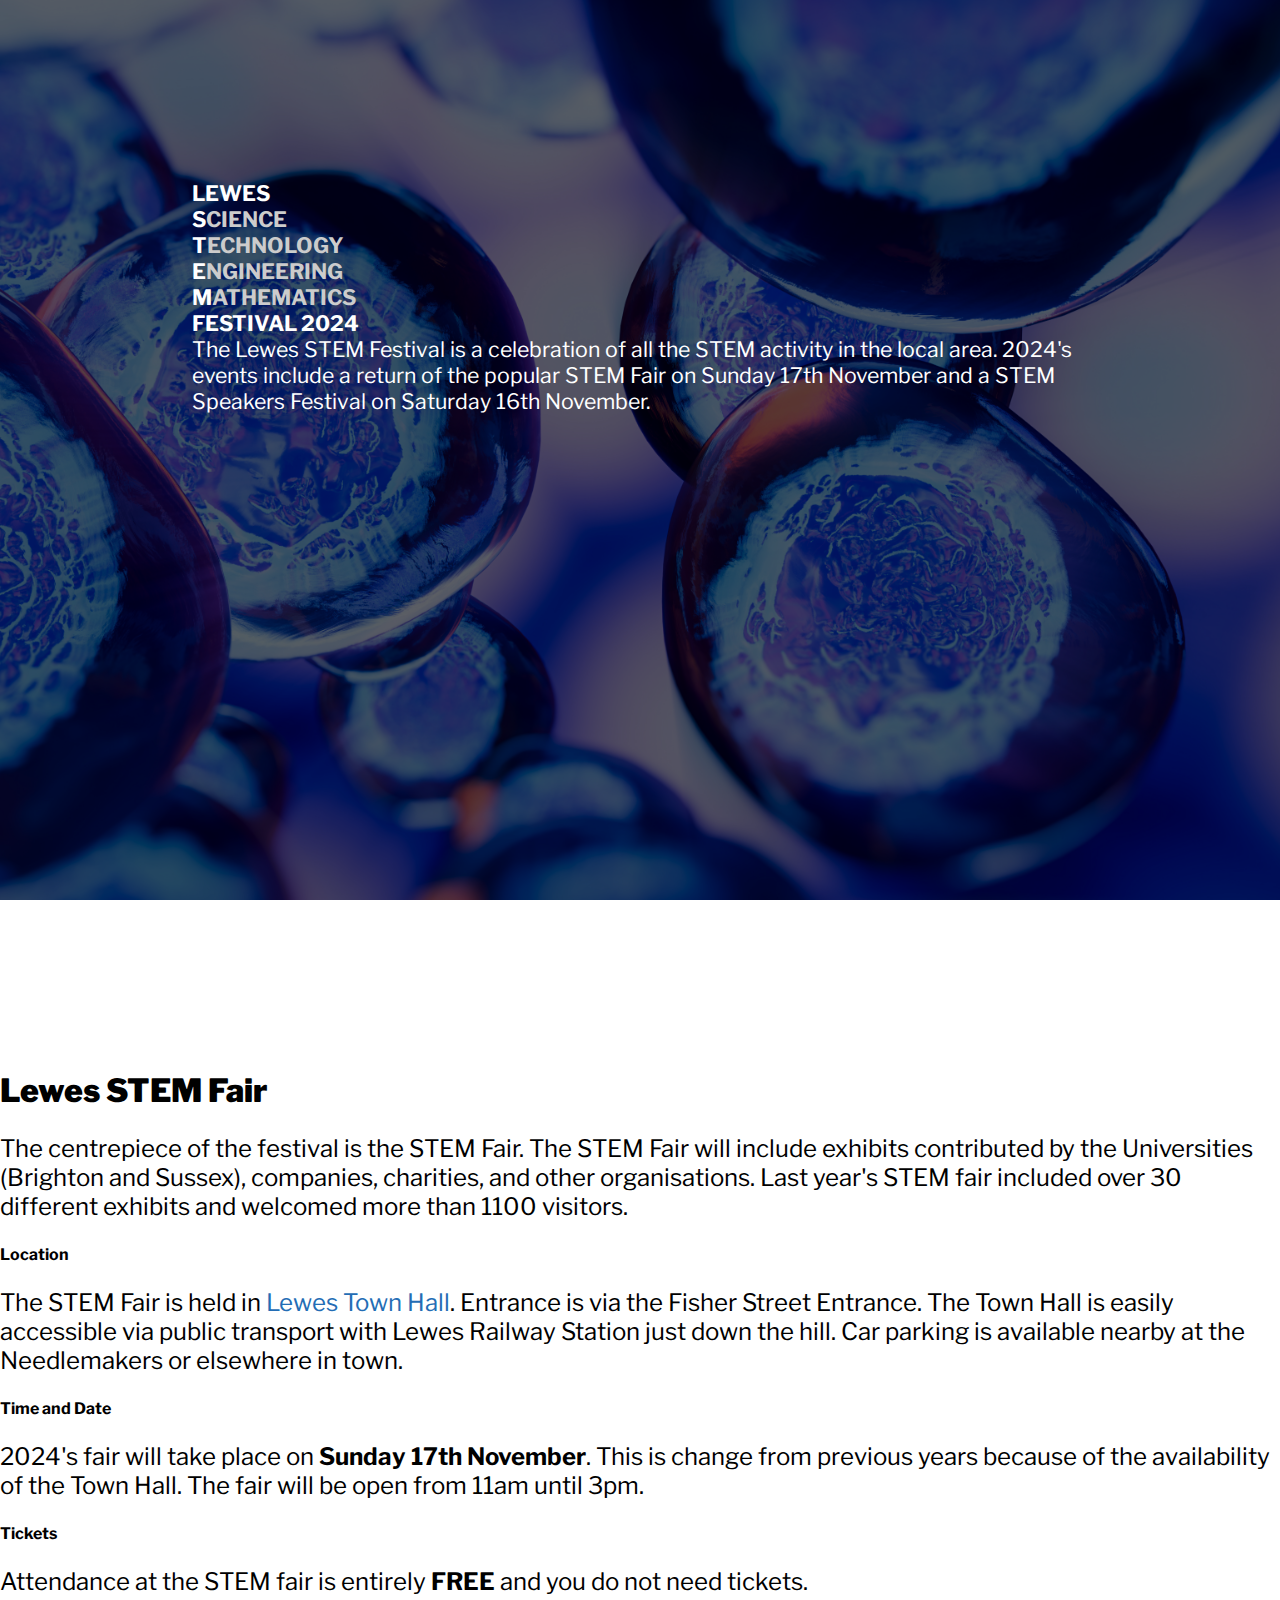
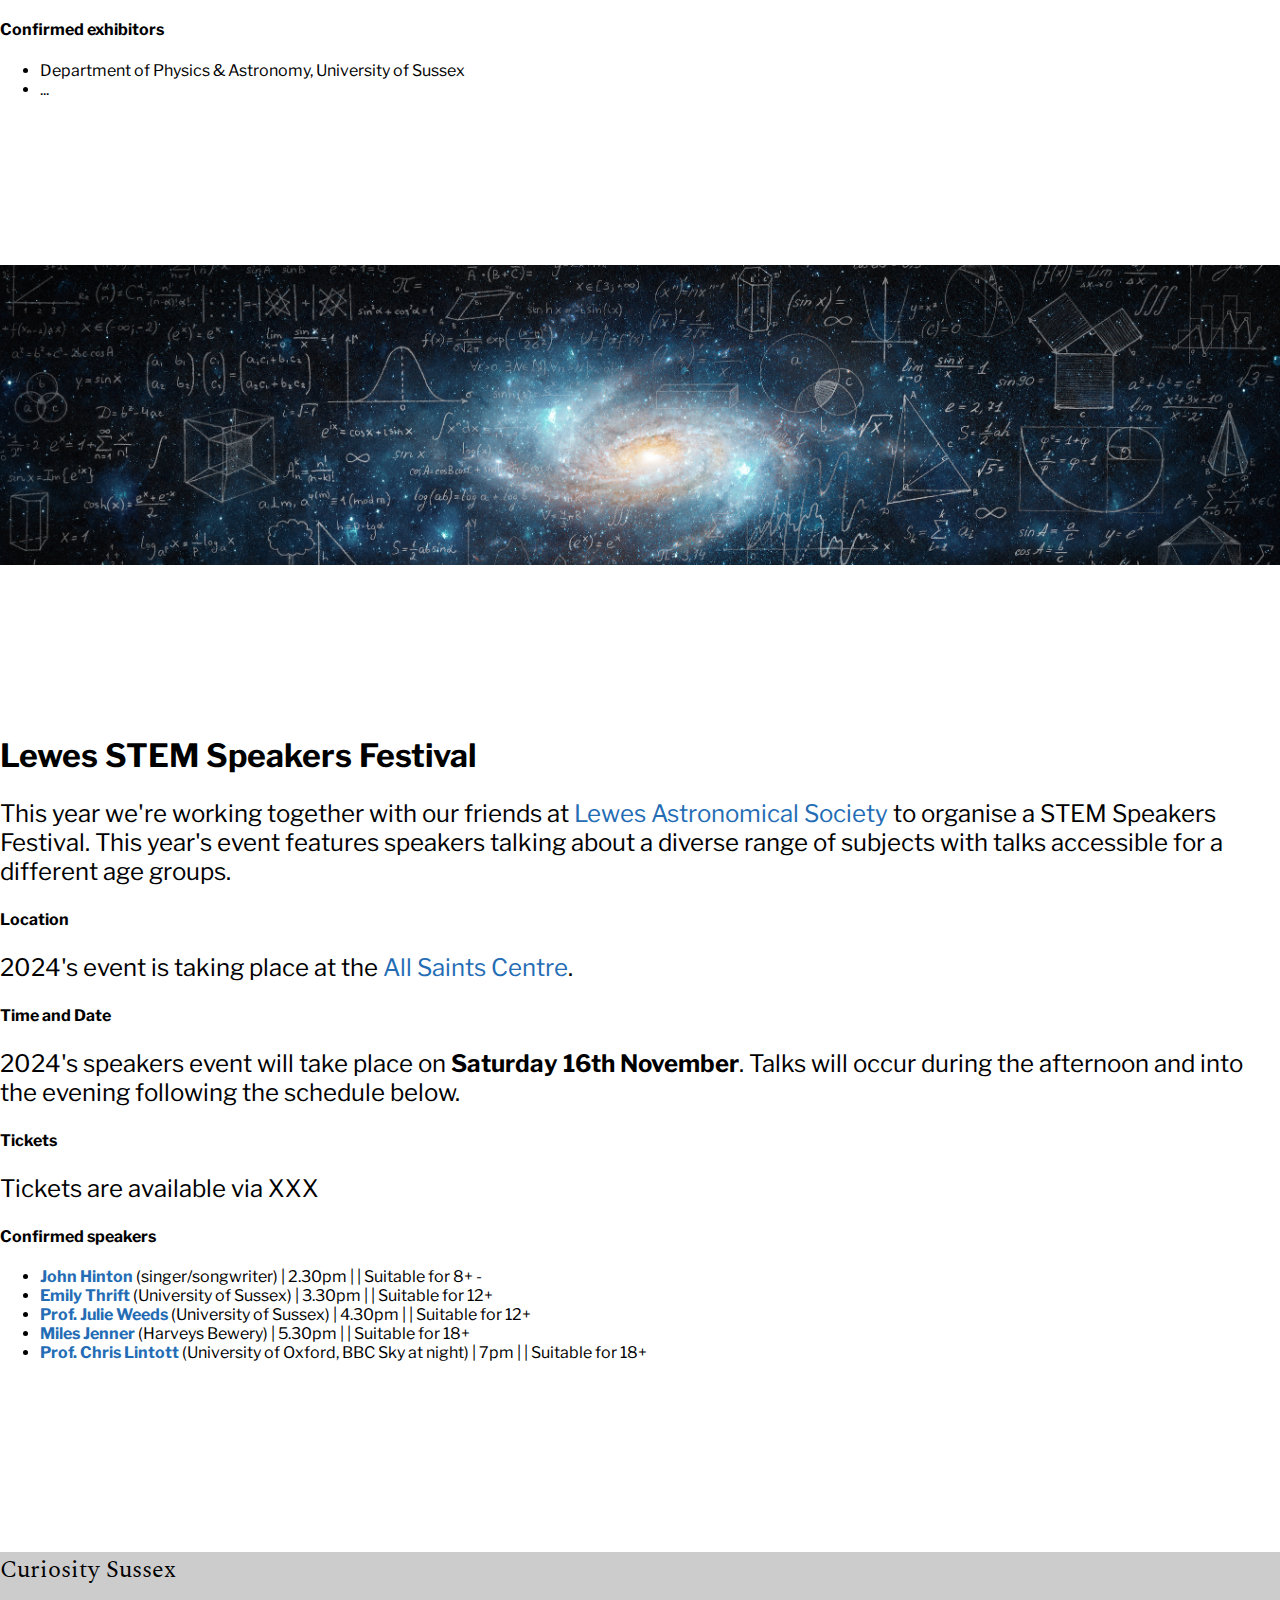
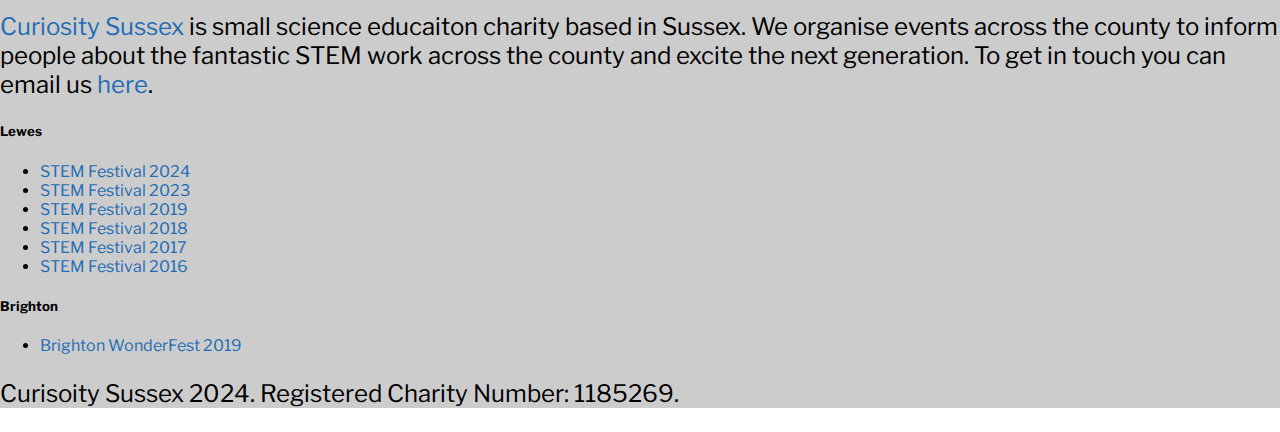
==== lewes/24.html @ c2fad5d0 "updated 24 website" ====
<!DOCTYPE html>
<html lang="en">
<head>
<link rel="icon" href="favicon.ico">

  <!-- Basic Page Needs
  –––––––––––––––––––––––––––––––––––––––––––––––––– -->
  <meta charset="utf-8">
  <title>Lewes STEM Festival 2024</title>
  <meta name="description" content="">
  <meta name="author" content="Stephen Wilkins">

  <!-- Mobile Specific Metas
  –––––––––––––––––––––––––––––––––––––––––––––––––– -->
  <meta name="viewport" content="width=device-width, initial-scale=1">

  <!-- FONT
  –––––––––––––––––––––––––––––––––––––––––––––––––– -->
  <link rel="preconnect" href="https://fonts.googleapis.com">
  <link rel="preconnect" href="https://fonts.gstatic.com" crossorigin>
  <!-- <link href="https://fonts.googleapis.com/css2?family=Lato:wght@100;300;400;700;900&display=swap" rel="stylesheet"> -->

  <link href="https://fonts.googleapis.com/css2?family=Libre+Franklin:wght@100;200;300;400;500;600;700;800;900&display=swap" rel="stylesheet">
  <link href="https://fonts.googleapis.com/css2?family=Spectral:ital,wght@0,200;0,300;0,400;0,500;0,600;0,700;0,800;1,200;1,300;1,400;1,500;1,600;1,700;1,800&display=swap" rel="stylesheet">
  <!-- CSS
  –––––––––––––––––––––––––––––––––––––––––––––––––– -->


<link href="https://cdn.jsdelivr.net/npm/bootstrap@5.0.1/dist/css/bootstrap.min.css" rel="stylesheet" integrity="sha384-+0n0xVW2eSR5OomGNYDnhzAbDsOXxcvSN1TPprVMTNDbiYZCxYbOOl7+AMvyTG2x" crossorigin="anonymous">
<link rel="stylesheet" href="24.css">

  <!-- Scripts
  –––––––––––––––––––––––––––––––––––––––––––––––––– -->

  <script src="https://code.jquery.com/jquery-3.5.1.slim.min.js" integrity="sha384-DfXdz2htPH0lsSSs5nCTpuj/zy4C+OGpamoFVy38MVBnE+IbbVYUew+OrCXaRkfj" crossorigin="anonymous"></script>
<script src="https://cdn.jsdelivr.net/npm/popper.js@1.16.1/dist/umd/popper.min.js" integrity="sha384-9/reFTGAW83EW2RDu2S0VKaIzap3H66lZH81PoYlFhbGU+6BZp6G7niu735Sk7lN" crossorigin="anonymous"></script>
<script src="https://stackpath.bootstrapcdn.com/bootstrap/4.5.2/js/bootstrap.min.js" integrity="sha384-B4gt1jrGC7Jh4AgTPSdUtOBvfO8shuf57BaghqFfPlYxofvL8/KUEfYiJOMMV+rV" crossorigin="anonymous"></script>

  <!-- Favicon
  –––––––––––––––––––––––––––––––––––––––––––––––––– -->
  <!-- <link rel="icon" type="image/png" href="dist/images/favicon.png"> -->

</head>
<body class="code-snippets-visible">

  <!-- <nav class="navbar fixed-top navbar-expand-lg navbar-dark bg-dark" style="opacity:1.0; height: 65px; background-image:url('images/flag_strip.png');background-size:cover;"></nav> -->


  <!-- <nav class="fixed-top navbar-expand-lg navbar-dark bg-dark">

    <button class="navbar-toggler" type="button" data-toggle="collapse" data-target="#navbarSupportedContent" aria-controls="navbarSupportedContent" aria-expanded="false" aria-label="Toggle navigation">
      <span class="navbar-toggler-icon"></span>
    </button>

    <div class="collapse navbar-collapse" id="navbarSupportedContent">

      <ul class="navbar-nav">

        <li class="nav-item">
          <a class="nav-link active" aria-current="page" href="../index.html"><b>Curiosity Sussex</b></a>
        </li>

        <li class="nav-item">
          <a class="nav-link active" aria-current="page" href="../lewes/24.html">Lewes STEM Festival</a>
        </li>

        <li class="nav-item">
          <a class="nav-link" aria-current="page" href="../brighton/19.html">Brighton WonderFest</a>
        </li>


      </ul>
    </div>
  </nav> -->




  <!-- splash screen
  –––––––––––––––––––––––––––––––––––––––––––––––––– -->
  <!-- <div class="container float-left"> -->
    <div class="splash_container">
      <img src="images/AdobeStock_299322209.jpeg" class="image_overlay">
      <div class="title_container container">
        <div class="title">
          
          <span class="title display-1 white lh-1">LEWES</span><br>

          <span class="title display-1 white lh-1">S</span><span class="title display-1 grey lh-1">CIENCE</span><br>

          <span class="title display-1 white lh-1">T</span><span class="title display-1 grey lh-1">ECHNOLOGY</span><br>

          <span class="title display-1 white lh-1">E</span><span class="title display-1 grey lh-1">NGINEERING</span><br>

          <span class="title display-1 white lh-1">M</span><span class="title display-1 grey lh-1">ATHEMATICS</span><br>

          <span class="title display-1 white lh-1">FESTIVAL 2024</span><br>

        </div>
        <div class="fs-4">
          The Lewes STEM Festival is a celebration of all the STEM activity in the local area. 2024's events include a return of the popular STEM Fair on Sunday 17th November and a STEM Speakers Festival on Saturday 16th November.
        </div>
      </div>
    </div>
  <!-- </div> -->


  <!-- STEM Fair -->
  <div class="container float-left">
    <div style="height:150px"></div>
    <div class="container">
      
      <h1 class="display-1"><b>Lewes STEM Fair</b></h1>
      <p class="fs-5">The centrepiece of the festival is the STEM Fair. The STEM Fair will include exhibits contributed by the Universities (Brighton and Sussex), companies, charities, and other organisations. Last year's STEM fair included over 30 different exhibits and welcomed more than 1100 visitors.</p>

      <h4>Location</h4>
      <p class="fs-6">The STEM Fair is held in <a href="https://lewes-tc.gov.uk/services/venue-hire/town-hall/">Lewes Town Hall</a>. Entrance is via the Fisher Street Entrance. The Town Hall is easily accessible via public transport with Lewes Railway Station just down the hill. Car parking is available nearby at the Needlemakers or elsewhere in town.</p>

      <h4>Time and Date</h4>
      <p class="fs-6">2024's fair will take place on <b>Sunday 17th November</b>. This is change from previous years because of the availability of the Town Hall. The fair will be open from 11am until 3pm.</p>

      <h4>Tickets</h4>
      <p class="fs-6"> Attendance at the STEM fair is entirely <b>FREE</b> and you do not need tickets.</p> 

      <h4>Confirmed exhibitors</h4>
      <ul class="fs-6">
        <li>Department of Physics & Astronomy, University of Sussex </li>
        <li>...</li>
      </ul>

      

    </div>
    <div style="height:150px"></div>
  </div>


    <!-- Separator -->
    <div class="divider">
    </div>




  <!-- STEM Speakers Festival -->
  <div class="container float-left">
    <div style="height:150px"></div>
    <div class="container">
      
     <h1 class="display-1">Lewes STEM Speakers Festival</h1>
      
      <p class="fs-5"> This year we're working together with our friends at <a href="https://www.lewesas.org.uk">Lewes Astronomical Society</a> to organise a STEM Speakers Festival. This year's event features speakers talking about a diverse range of subjects with talks accessible for a different age groups.</p>

      <h4>Location</h4>
      <p class="fs-6">2024's event is taking place at the <a href="https://lewes-tc.gov.uk/services/venue-hire/all-saints-centre/">All Saints Centre</a>.</p>

      <h4>Time and Date</h4>
      <p class="fs-6">2024's speakers event will take place on <b>Saturday 16th November</b>. Talks will occur during the afternoon and into the evening following the schedule below.</p>

      <h4>Tickets</h4>
      <p class="fs-6"> Tickets are available via XXX</p> 

      <h4>Confirmed speakers</h4>
      <ul class="fs-6">
        <li><b><a href="https://whoisjohnhinton.com">John Hinton</b></a> (singer/songwriter) | 2.30pm | | Suitable for 8+ - </li>
        <li><b><a href="#">Emily Thrift</b></a> (University of Sussex) | 3.30pm | | Suitable for 12+</li>
        <li><b><a href="#">Prof. Julie Weeds</b></a> (University of Sussex) </b></a> | 4.30pm | | Suitable for 12+  </li>
        <li><b><a href="#">Miles Jenner</b></a> (Harveys Bewery) | 5.30pm | | Suitable for 18+ </li>
        <li><b><a href="https://www.physics.ox.ac.uk/our-people/lintott">Prof. Chris Lintott</b></a> (University of Oxford, BBC Sky at night) | 7pm | | Suitable for 18+</li>
      </ul>

      
    </div>
    <div style="height:150px"></div>
  </div>

  <!-- <div class="fs-5">
    If you're interested in exhibiting or have any queries please contact us at <a href="mailto:curiositysussex@gmail.com">curiositysussex@gmail.com</a>.
  </div> -->


  <!-- <div class="container">
    <footer class="d-flex flex-wrap justify-content-between align-items-center py-3 my-4 border-top">
      <p class="col-md-4 mb-0 text-body-secondary">2024 Curiosity Sussex</p>
  
      <a href="/" class="col-md-4 d-flex align-items-center justify-content-center mb-3 mb-md-0 me-md-auto link-body-emphasis text-decoration-none">
        <svg class="bi me-2" width="40" height="32"><use xlink:href="#bootstrap"/></svg>
      </a>
  
      <ul class="nav col-md-4 justify-content-end">
        <li class="nav-item"><a href="https://curiositysussex.github.io" class="nav-link px-2 text-body-secondary">Curiosity Sussex</a></li>
        <li class="nav-item"><a href="mailto:curiositysussex@gmail.com" class="nav-link px-2 text-body-secondary">Contact</a></li>
      </ul>
    </footer>
  </div> -->





<div class="container-fluid" style="background-color: #CCC;">
    <div class="container">
    <footer class="row py-4 my-4 bg-body-tertiary" >
        
      <div class="col-5">
        <!-- <a href="/" class="d-flex align-items-center mb-3 link-body-emphasis text-decoration-none">
          <svg class="bi me-2" width="40" height="32"><use xlink:href="#bootstrap"/></svg>
        </a> -->
        <p class="fs-3 curiosity_sussex">Curiosity Sussex</p>
        <p class="fs-6"><a href="https://curiositysussex.github.io">Curiosity Sussex</a> is small science educaiton charity based in Sussex. We organise events across the county to inform people about the fantastic STEM work across the county and excite the next generation. To get in touch you can email us <a href="mailto:curiositysussex@gmail.com">here</a>.</p>
      </div>
  
      <div class="col-1"></div>

      <div class="col-3">
        <h5>Lewes</h5>
        <ul class="nav flex-column">
          <li class="nav-item mb-2"><a href="https://curiositysussex.github.io/lewes/24.html" class="nav-link p-0 text-body-secondary">STEM Festival 2024</a></li>
          <li class="nav-item mb-2"><a href="https://curiositysussex.github.io/lewes/23.html" class="nav-link p-0 text-body-secondary">STEM Festival 2023</a></li>
          <li class="nav-item mb-2"><a href="#" class="nav-link p-0 text-body-secondary">STEM Festival 2019</a></li>
          <li class="nav-item mb-2"><a href="#" class="nav-link p-0 text-body-secondary">STEM Festival 2018</a></li>
          <li class="nav-item mb-2"><a href="#" class="nav-link p-0 text-body-secondary">STEM Festival 2017</a></li>
          <li class="nav-item mb-2"><a href="#" class="nav-link p-0 text-body-secondary">STEM Festival 2016</a></li>
        </ul>
      </div>

      <div class="col-3">
        <h5>Brighton</h5>
        <ul class="nav flex-column">
          <li class="nav-item mb-2"><a href="https://curiositysussex.github.io/brighton/19.html" class="nav-link p-0 text-body-secondary">Brighton WonderFest 2019</a></li>
        </ul>
      </div>
    

    
    </footer>
        <div class="row" >
        <!-- Socials -->
        <div class="col">
            <p class="fs-6">Curisoity Sussex 2024. Registered Charity Number: 1185269.</p>
        </div>
        <div class="col">
        </div>
      </div>


    </footer>
</div>
</div>




<!-- End Document
  –––––––––––––––––––––––––––––––––––––––––––––––––– -->
</body>
</html>
---- lewes/24.css ----
a {
  color: rgb(36, 109, 181);
  text-decoration: underline;
}


html, body {
  margin:0;
	padding:0;
  font-family: 'Libre Franklin', sans-serif;
}

.curiosity_sussex {
    font-family: 'Spectral', sans-serif;
}


.nav-scroller .nav {
  display: flex;
  flex-wrap: nowrap;
  padding-bottom: 1rem;
  margin-top: -1px;
  overflow-x: auto;
  text-align: center;
  white-space: nowrap;
  -webkit-overflow-scrolling: touch;
}

.splash_container {
  background-color: #000;
  padding: 0px;
  display: flex;
  justify-content: center;
  align-items: center;
  height: 100vh;
}


.title_container {
  position:absolute;
  top: 20vh;
  justify-content: left;
  align-items: left;
  text-align: left;
  color:#FFF;
  width: 70vw;
  font-size: 16pt;
}

/* .title {
  position:relative;
  font-size: 50pt;
  color:#AAA;
  font-weight: bold;
  line-height:50pt;
}

.title_description {
  position:relative;
  font-size: 20pt;
  color:#CCC;
} */

.title {
  font-weight: bold;
  /* line-height:50pt; */
}

.grey {
  color:#CCC;
}

.white {
  color:#FFF;
}

.bg_grey {
    background-color:#CCC;
  }

.image_overlay {
  opacity:40%;
  width: 100vw;
  height: 100vh;
  object-fit: cover;
  padding: 0px;
}


.divider {
    height:300px;
    width: 100vw;
    background-color: #999;
    background: url("images/AdobeStock_444988670.jpeg") no-repeat;
    background-size: cover;
  }


p {
  font-size: 18pt;
}

.social {
  height: 40px;
  padding: 5px;
  opacity: 0.5;
  display: inline-block;
}
.social:hover {
  opacity: 1.0;
}

a {
  text-decoration: none;
}
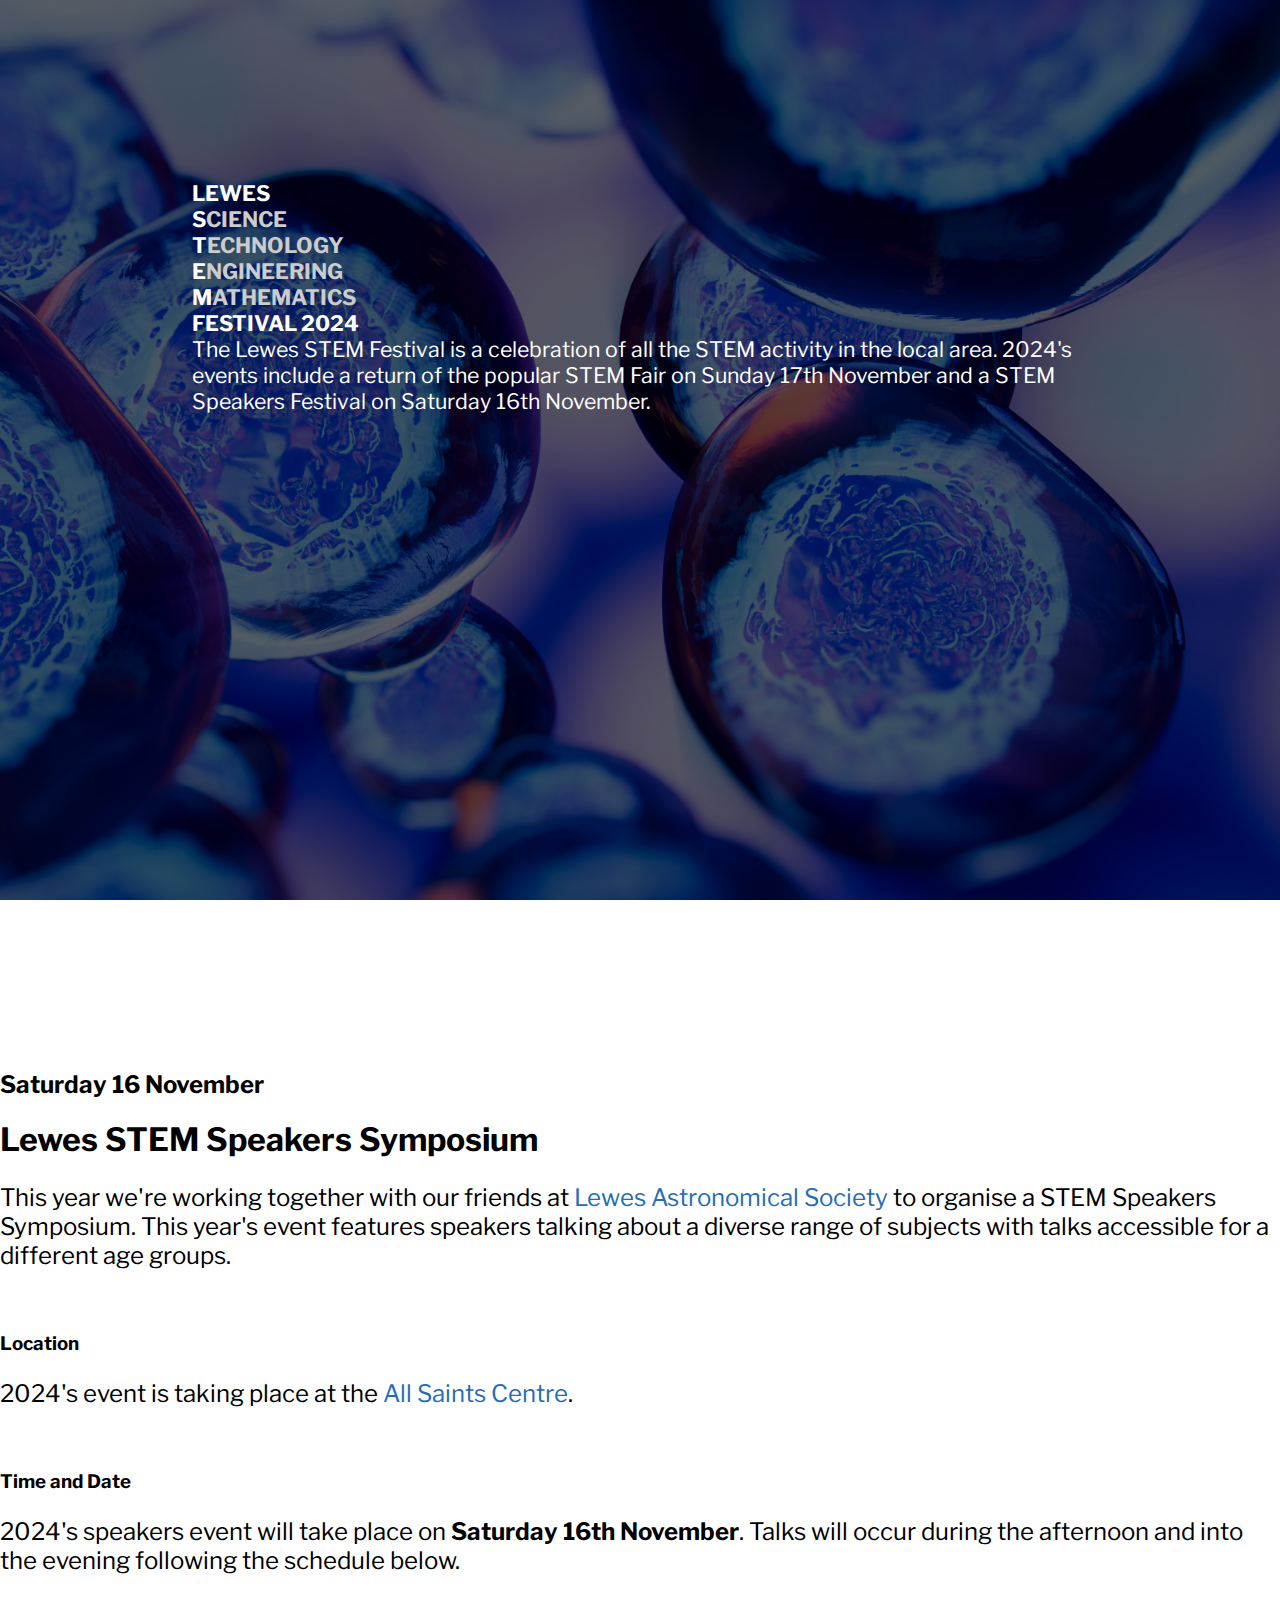
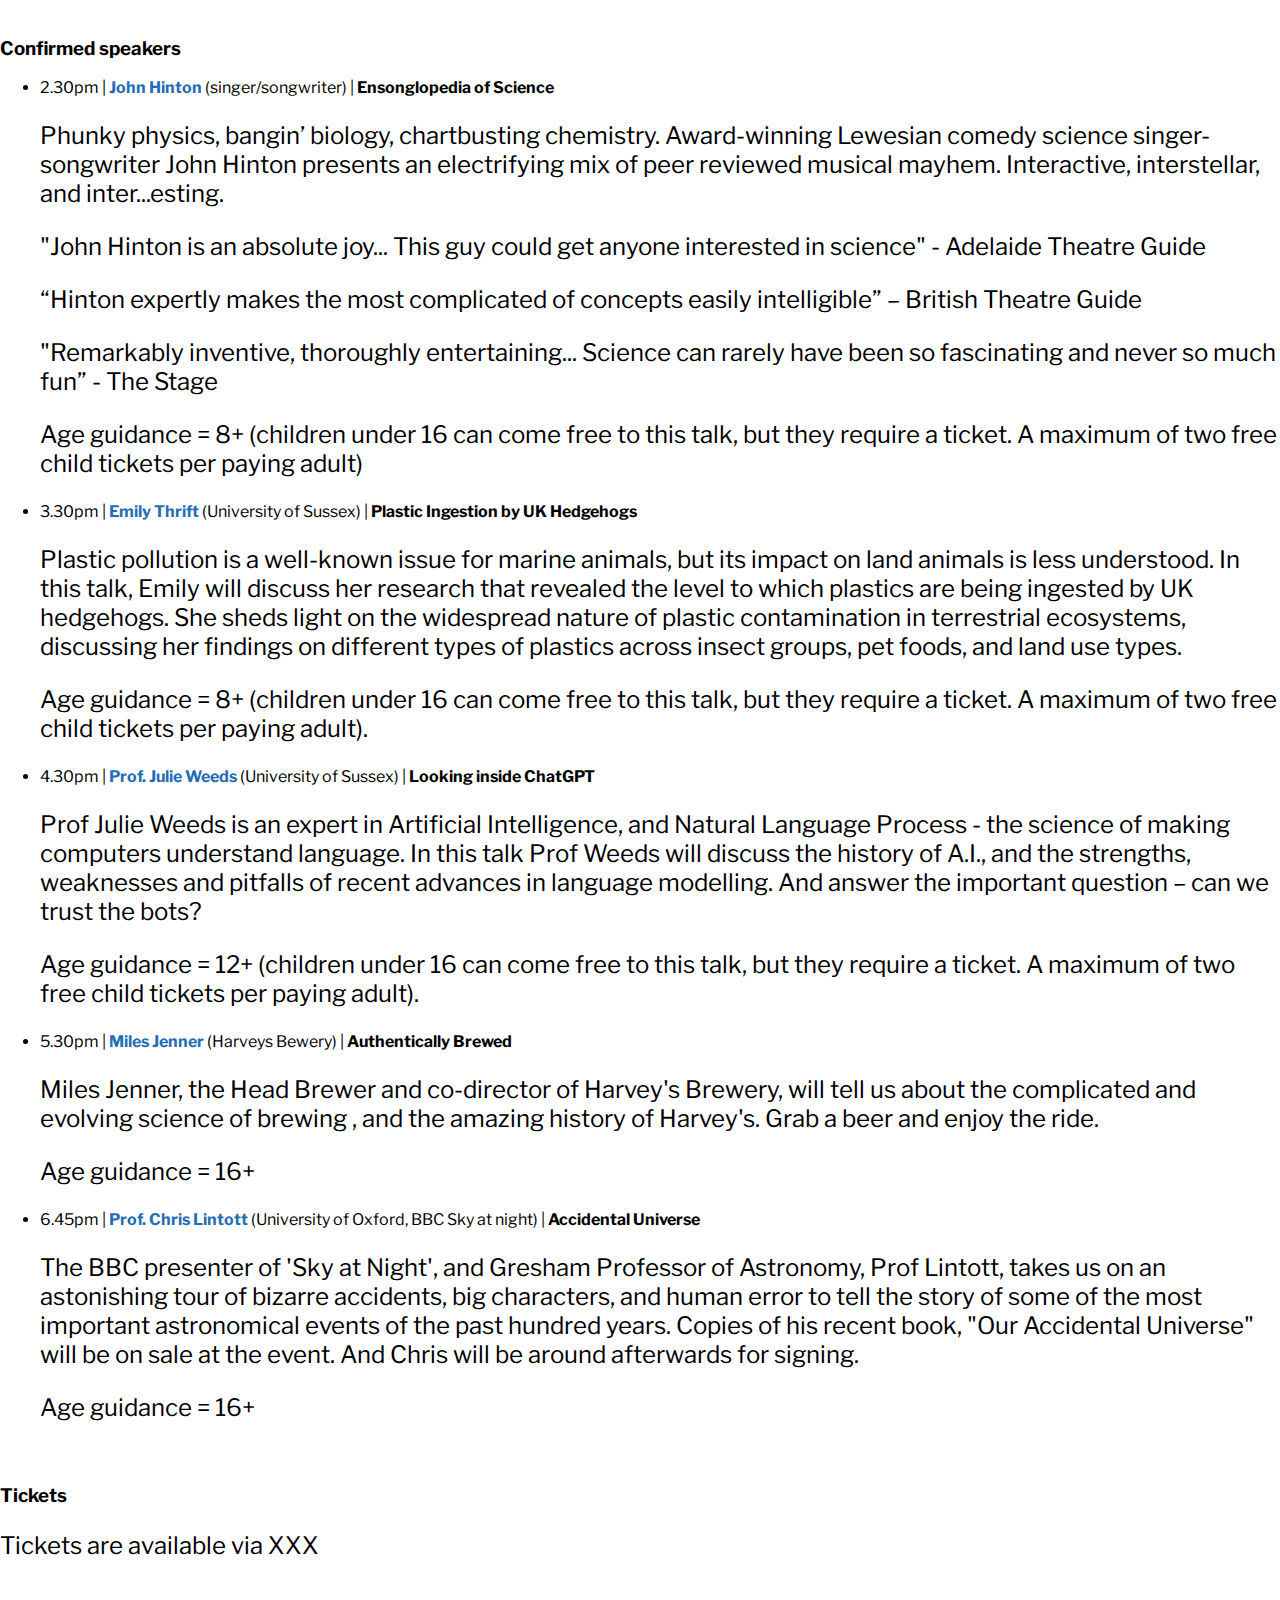
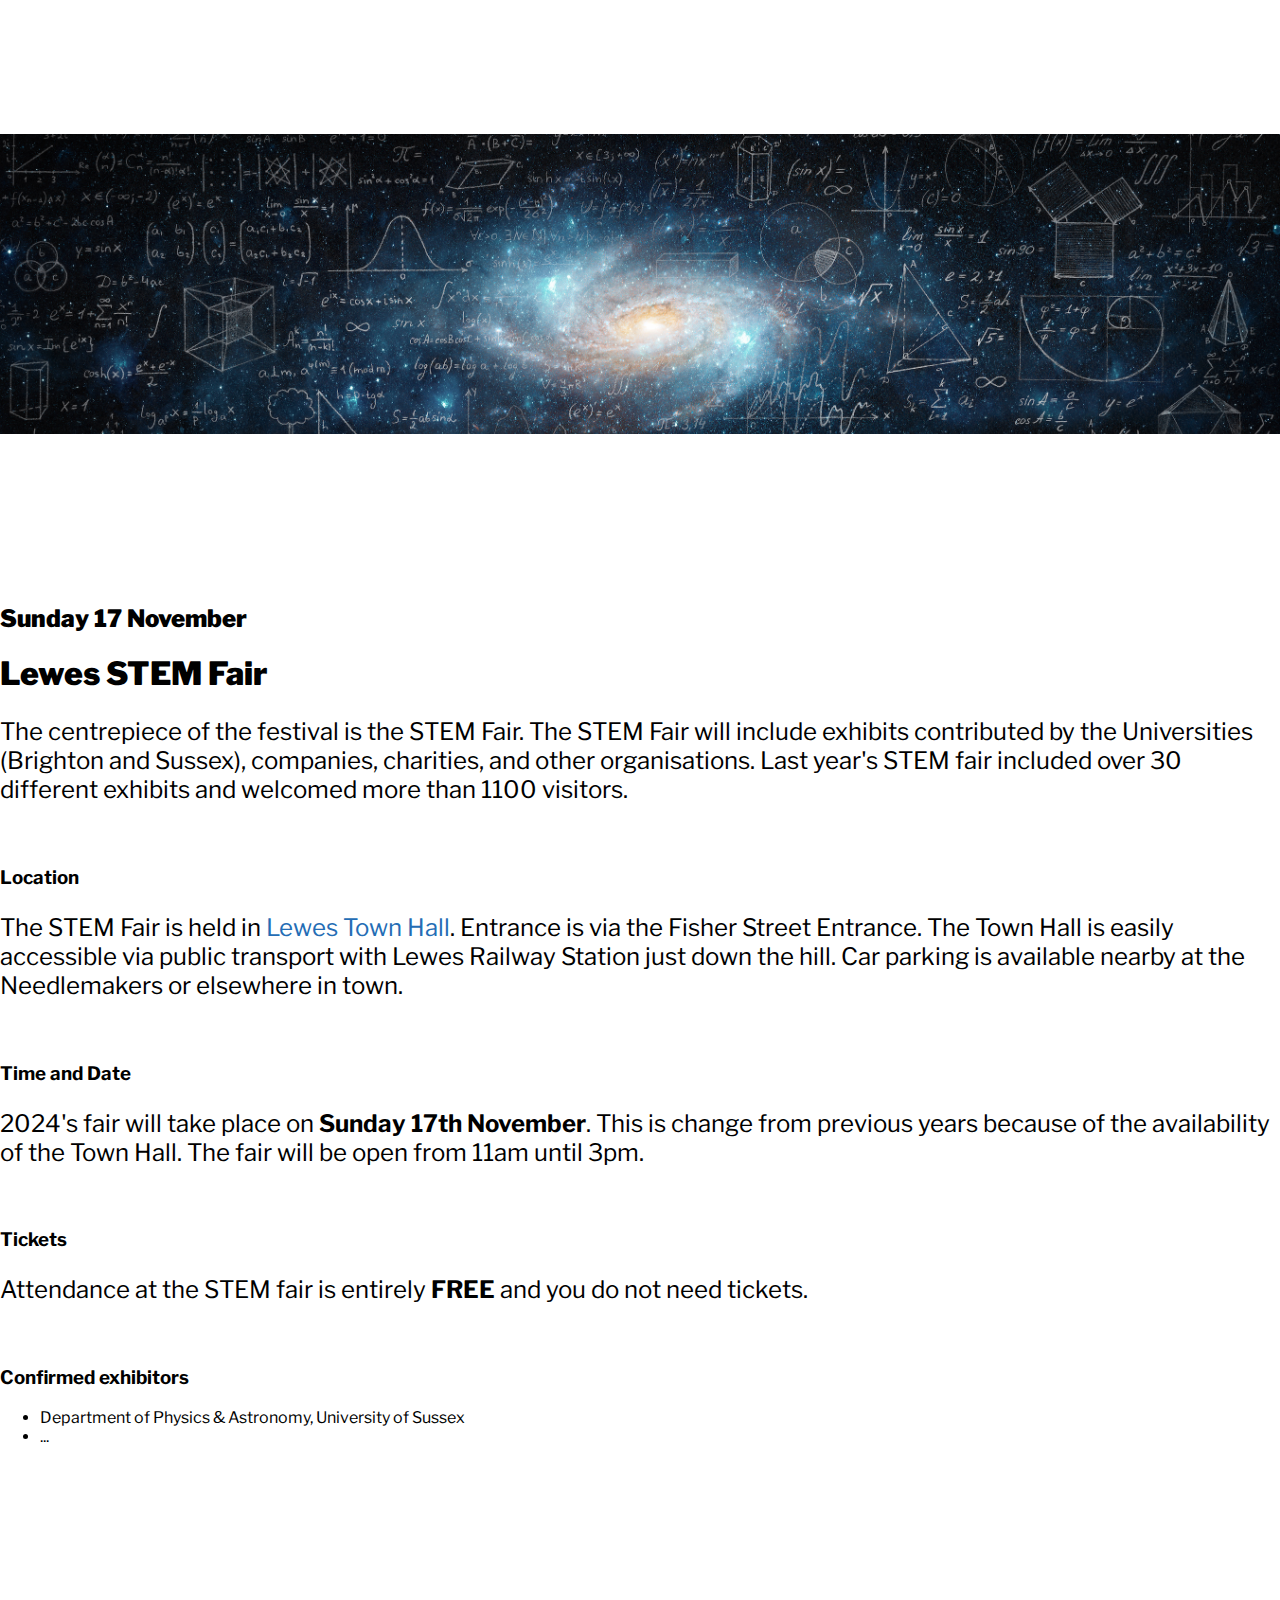
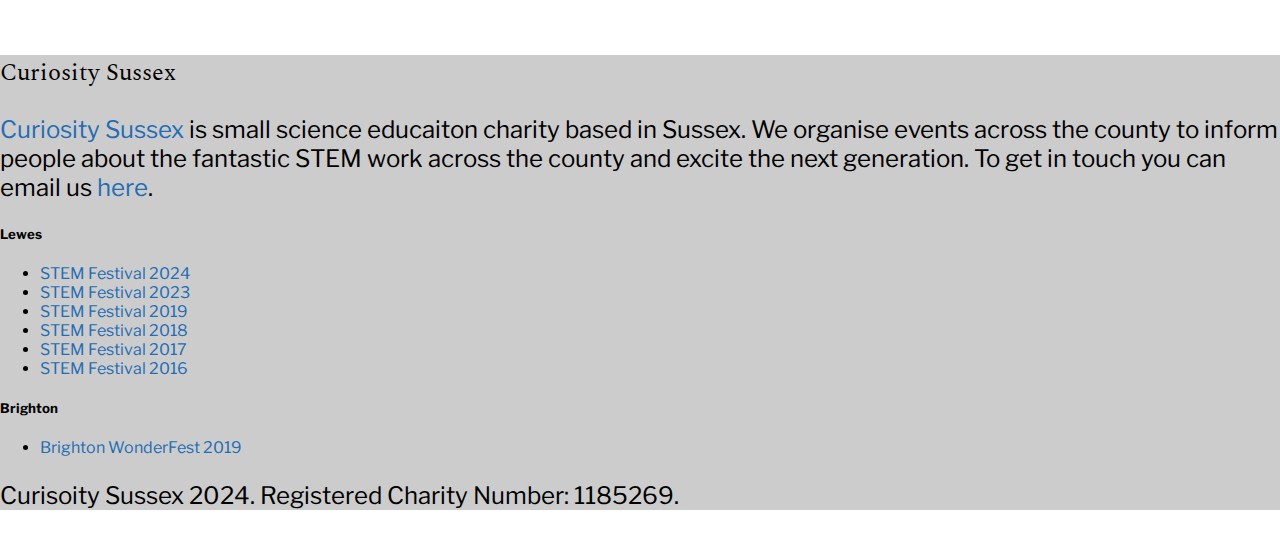
==== commit 59efa834: "updated" ====
--- a/lewes/24.html
+++ b/lewes/24.html
@@ -105,74 +105,123 @@
   <!-- </div> -->
 
 
+  <!-- STEM Speakers Festival -->
+  <div class="container float-left">
+    <div style="height:150px"></div>
+    <div class="container">
+      
+    <h2 class="display-2">Saturday 16 November</h2>
+     <h1 class="display-1">Lewes STEM Speakers Symposium</h1>
+      
+      <p class="fs-3"> This year we're working together with our friends at <a href="https://www.lewesas.org.uk">Lewes Astronomical Society</a> to organise a STEM Speakers Symposium. This year's event features speakers talking about a diverse range of subjects with talks accessible for a different age groups.</p><br>
+
+      <h3>Location</h3>
+      <p class="fs-4">2024's event is taking place at the <a href="https://lewes-tc.gov.uk/services/venue-hire/all-saints-centre/">All Saints Centre</a>.</p><br>
+
+      <h3>Time and Date</h3>
+      <p class="fs-4">2024's speakers event will take place on <b>Saturday 16th November</b>. Talks will occur during the afternoon and into the evening following the schedule below.</p><br>
+      
+
+      <h3>Confirmed speakers</h3>
+      <ul class="fs-4">
+        <li>2.30pm | <b><a href="https://whoisjohnhinton.com">John Hinton</b></a> (singer/songwriter) | <b>Ensonglopedia of Science</b><br>
+        
+            <p class="fs-5">Phunky physics, bangin’ biology, chartbusting chemistry. Award-winning Lewesian comedy science singer-songwriter John Hinton presents an electrifying mix of peer reviewed musical mayhem. Interactive, interstellar, and inter...esting.</p>
+            <p class="fs-5">"John Hinton is an absolute joy... This guy could get anyone interested in science" - Adelaide Theatre Guide </p>
+            <p class="fs-5">“Hinton expertly makes the most complicated of concepts easily intelligible” – British Theatre Guide </p>
+            <p class="fs-5">"Remarkably inventive, thoroughly entertaining... Science can rarely have been so fascinating and never so much fun” - The Stage </p>
+            <p class="fs-5">Age guidance = 8+ (children under 16 can come free to this talk, but they require a ticket. A maximum of two free child tickets per paying adult) </p>
+        
+        </li>
+        <li>3.30pm | <b><a href="#">Emily Thrift</b></a> (University of Sussex) | <b>Plastic Ingestion by UK Hedgehogs </b>
+        
+            <p class="fs-5">Plastic pollution is a well-known issue for marine animals, but its impact on land animals is less understood. In this talk, Emily will discuss her research that revealed the level to which plastics are being ingested by UK hedgehogs. She sheds light on the widespread nature of plastic contamination in terrestrial ecosystems, discussing her findings on different types of plastics across insect groups, pet foods, and land use types. </p>
+            <p class="fs-5">Age guidance = 8+ (children under 16 can come free to this talk, but they require a ticket. A maximum of two free child tickets per paying adult).</p>
+        
+        </li>
+        
+        <li>4.30pm | <b><a href="#">Prof. Julie Weeds</b></a> (University of Sussex) </b></a> | <b> Looking inside ChatGPT </b>  
+        
+            <!-- <p class="fs-5">Description pending.</p> -->
+            <p class="fs-5">Prof Julie Weeds is an expert in Artificial Intelligence, and Natural Language Process - the science of making computers understand language. In this talk Prof Weeds will discuss the history of A.I., and the strengths, weaknesses and pitfalls of recent advances in language modelling. And answer the important question – can we trust the bots? </p>
+            <p class="fs-5">Age guidance = 12+ (children under 16 can come free to this talk, but they require a ticket. A 
+                maximum of two free child tickets per paying adult).</p>
+            
+            </li>
+
+        <li>5.30pm | <b><a href="#">Miles Jenner</b></a> (Harveys Bewery) |  <b> Authentically Brewed </b> 
+
+            <!-- <p class="fs-5">Description pending.</p> -->
+            <p class="fs-5">Miles Jenner, the Head Brewer and co-director of Harvey's Brewery, will tell us about the complicated and evolving science of brewing , and the amazing history of Harvey's. Grab a beer and enjoy the ride.  </p>
+            <p class="fs-5">Age guidance = 16+</p>
+            
+            </li>
+
+        <li>6.45pm | <b><a href="https://www.physics.ox.ac.uk/our-people/lintott">Prof. Chris Lintott</b></a> (University of Oxford, BBC Sky at night) | <b> Accidental Universe </b> 
+
+            <p class="fs-5">The BBC presenter of 'Sky at Night', and Gresham Professor of Astronomy, Prof Lintott, takes us 
+                on an astonishing tour of bizarre accidents, big characters, and human error to tell the story of 
+                some of the most important astronomical events of the past hundred years. 
+                Copies of his recent book, "Our Accidental Universe" will be on sale at the event. And Chris will 
+                be around afterwards for signing. </p>
+            <p class="fs-5">Age guidance = 16+</p>
+
+        </li>
+      </ul><br>
+
+      <h3>Tickets</h3>
+      <p class="fs-4"> Tickets are available via XXX</p> 
+
+    </div>
+    <div style="height:150px"></div>
+  </div>
+
+      <!-- Separator -->
+    <div class="divider"></div>
+    
+
+
+
+
+
   <!-- STEM Fair -->
   <div class="container float-left">
     <div style="height:150px"></div>
     <div class="container">
       
+        <h2 class="display-2"><b>Sunday 17 November</b></h2>
       <h1 class="display-1"><b>Lewes STEM Fair</b></h1>
-      <p class="fs-5">The centrepiece of the festival is the STEM Fair. The STEM Fair will include exhibits contributed by the Universities (Brighton and Sussex), companies, charities, and other organisations. Last year's STEM fair included over 30 different exhibits and welcomed more than 1100 visitors.</p>
-
-      <h4>Location</h4>
-      <p class="fs-6">The STEM Fair is held in <a href="https://lewes-tc.gov.uk/services/venue-hire/town-hall/">Lewes Town Hall</a>. Entrance is via the Fisher Street Entrance. The Town Hall is easily accessible via public transport with Lewes Railway Station just down the hill. Car parking is available nearby at the Needlemakers or elsewhere in town.</p>
-
-      <h4>Time and Date</h4>
-      <p class="fs-6">2024's fair will take place on <b>Sunday 17th November</b>. This is change from previous years because of the availability of the Town Hall. The fair will be open from 11am until 3pm.</p>
-
-      <h4>Tickets</h4>
-      <p class="fs-6"> Attendance at the STEM fair is entirely <b>FREE</b> and you do not need tickets.</p> 
-
-      <h4>Confirmed exhibitors</h4>
-      <ul class="fs-6">
+      <p class="fs-3">The centrepiece of the festival is the STEM Fair. The STEM Fair will include exhibits contributed by the Universities (Brighton and Sussex), companies, charities, and other organisations. Last year's STEM fair included over 30 different exhibits and welcomed more than 1100 visitors.</p><br>
+
+      <h3>Location</h3>
+      <p class="fs-4">The STEM Fair is held in <a href="https://lewes-tc.gov.uk/services/venue-hire/town-hall/">Lewes Town Hall</a>. Entrance is via the Fisher Street Entrance. The Town Hall is easily accessible via public transport with Lewes Railway Station just down the hill. Car parking is available nearby at the Needlemakers or elsewhere in town.</p><br>
+
+      <h3>Time and Date</h3>
+      <p class="fs-4">2024's fair will take place on <b>Sunday 17th November</b>. This is change from previous years because of the availability of the Town Hall. The fair will be open from 11am until 3pm.</p><br>
+
+      <h3>Tickets</h3>
+      <p class="fs-4"> Attendance at the STEM fair is entirely <b>FREE</b> and you do not need tickets.</p> <br>
+
+      <h3>Confirmed exhibitors</h3>
+      <ul class="fs-4">
         <li>Department of Physics & Astronomy, University of Sussex </li>
         <li>...</li>
-      </ul>
-
-      
+      </ul><br>
+
 
     </div>
     <div style="height:150px"></div>
   </div>
 
 
-    <!-- Separator -->
-    <div class="divider">
-    </div>
-
-
-
-
-  <!-- STEM Speakers Festival -->
-  <div class="container float-left">
-    <div style="height:150px"></div>
-    <div class="container">
-      
-     <h1 class="display-1">Lewes STEM Speakers Festival</h1>
-      
-      <p class="fs-5"> This year we're working together with our friends at <a href="https://www.lewesas.org.uk">Lewes Astronomical Society</a> to organise a STEM Speakers Festival. This year's event features speakers talking about a diverse range of subjects with talks accessible for a different age groups.</p>
-
-      <h4>Location</h4>
-      <p class="fs-6">2024's event is taking place at the <a href="https://lewes-tc.gov.uk/services/venue-hire/all-saints-centre/">All Saints Centre</a>.</p>
-
-      <h4>Time and Date</h4>
-      <p class="fs-6">2024's speakers event will take place on <b>Saturday 16th November</b>. Talks will occur during the afternoon and into the evening following the schedule below.</p>
-
-      <h4>Tickets</h4>
-      <p class="fs-6"> Tickets are available via XXX</p> 
-
-      <h4>Confirmed speakers</h4>
-      <ul class="fs-6">
-        <li><b><a href="https://whoisjohnhinton.com">John Hinton</b></a> (singer/songwriter) | 2.30pm | | Suitable for 8+ - </li>
-        <li><b><a href="#">Emily Thrift</b></a> (University of Sussex) | 3.30pm | | Suitable for 12+</li>
-        <li><b><a href="#">Prof. Julie Weeds</b></a> (University of Sussex) </b></a> | 4.30pm | | Suitable for 12+  </li>
-        <li><b><a href="#">Miles Jenner</b></a> (Harveys Bewery) | 5.30pm | | Suitable for 18+ </li>
-        <li><b><a href="https://www.physics.ox.ac.uk/our-people/lintott">Prof. Chris Lintott</b></a> (University of Oxford, BBC Sky at night) | 7pm | | Suitable for 18+</li>
-      </ul>
-
-      
-    </div>
-    <div style="height:150px"></div>
-  </div>
+
+
+
+
+
+
+      
+
 
   <!-- <div class="fs-5">
     If you're interested in exhibiting or have any queries please contact us at <a href="mailto:curiositysussex@gmail.com">curiositysussex@gmail.com</a>.
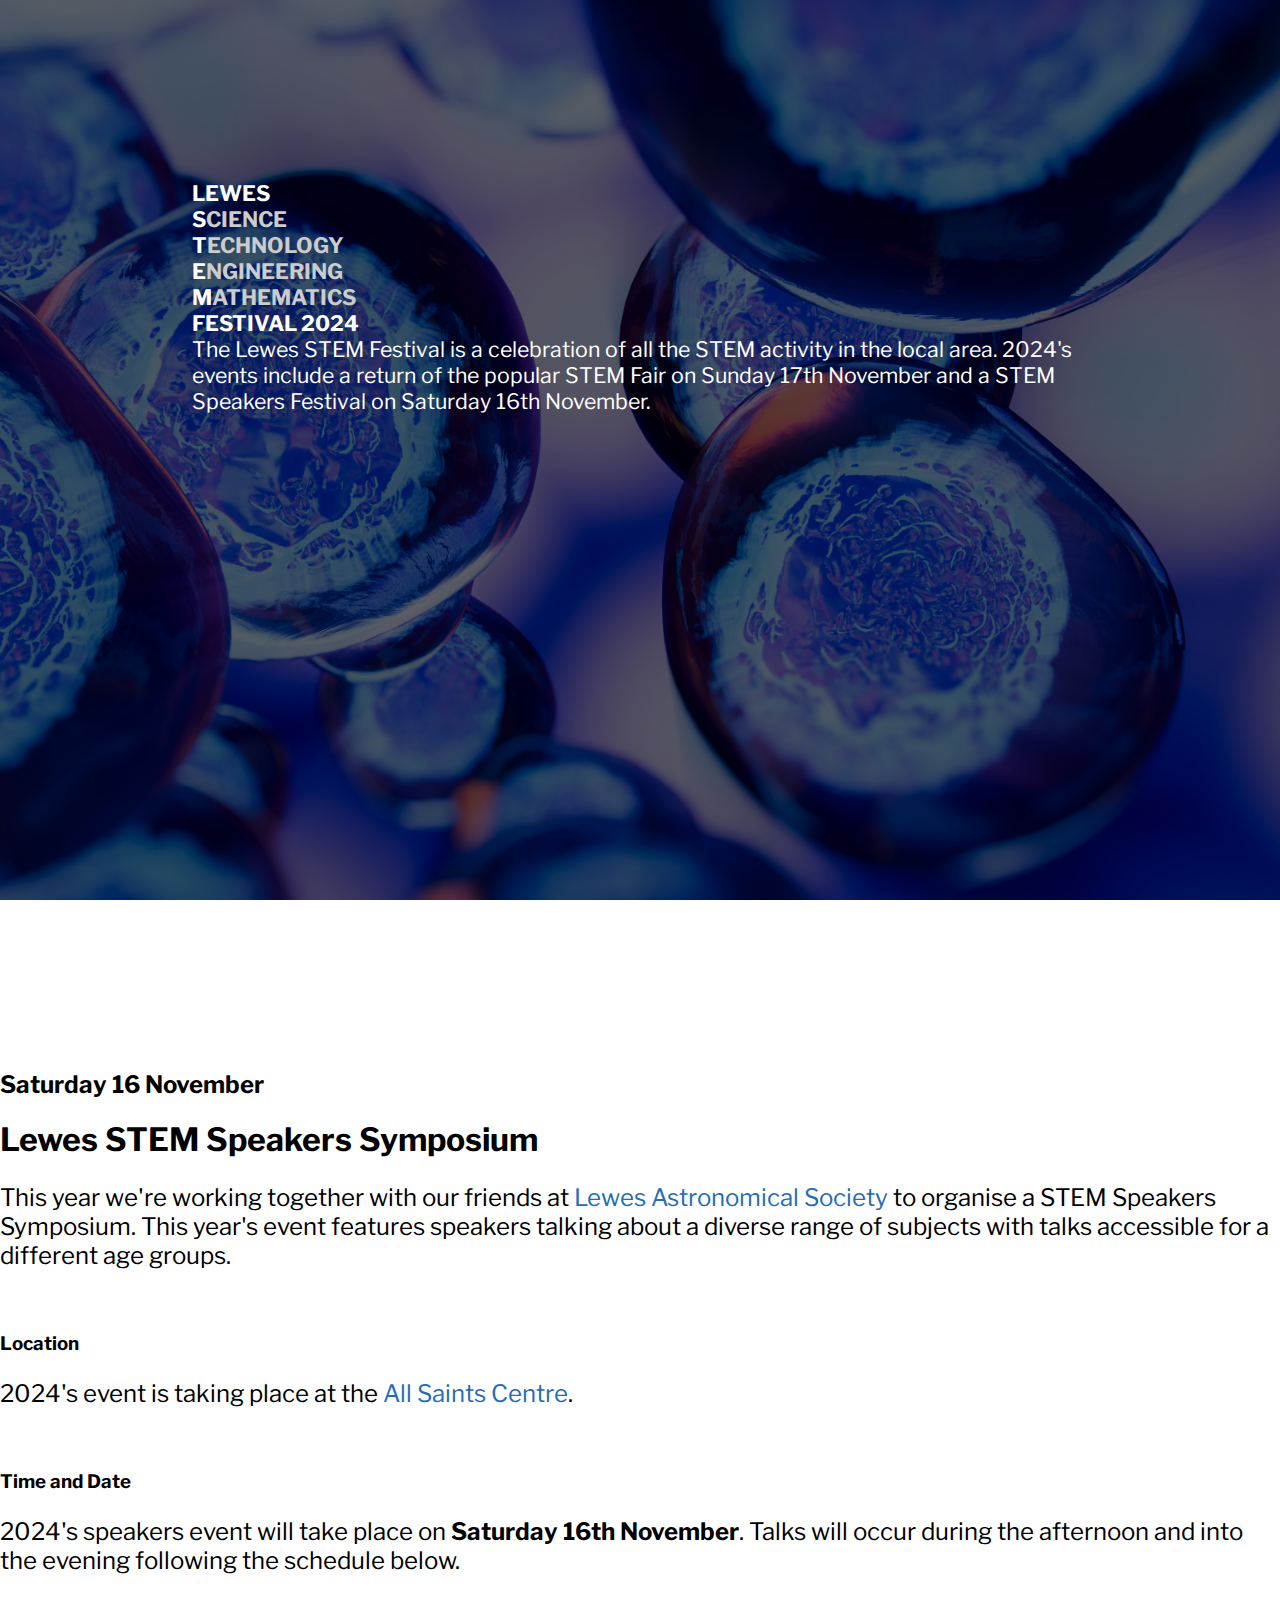
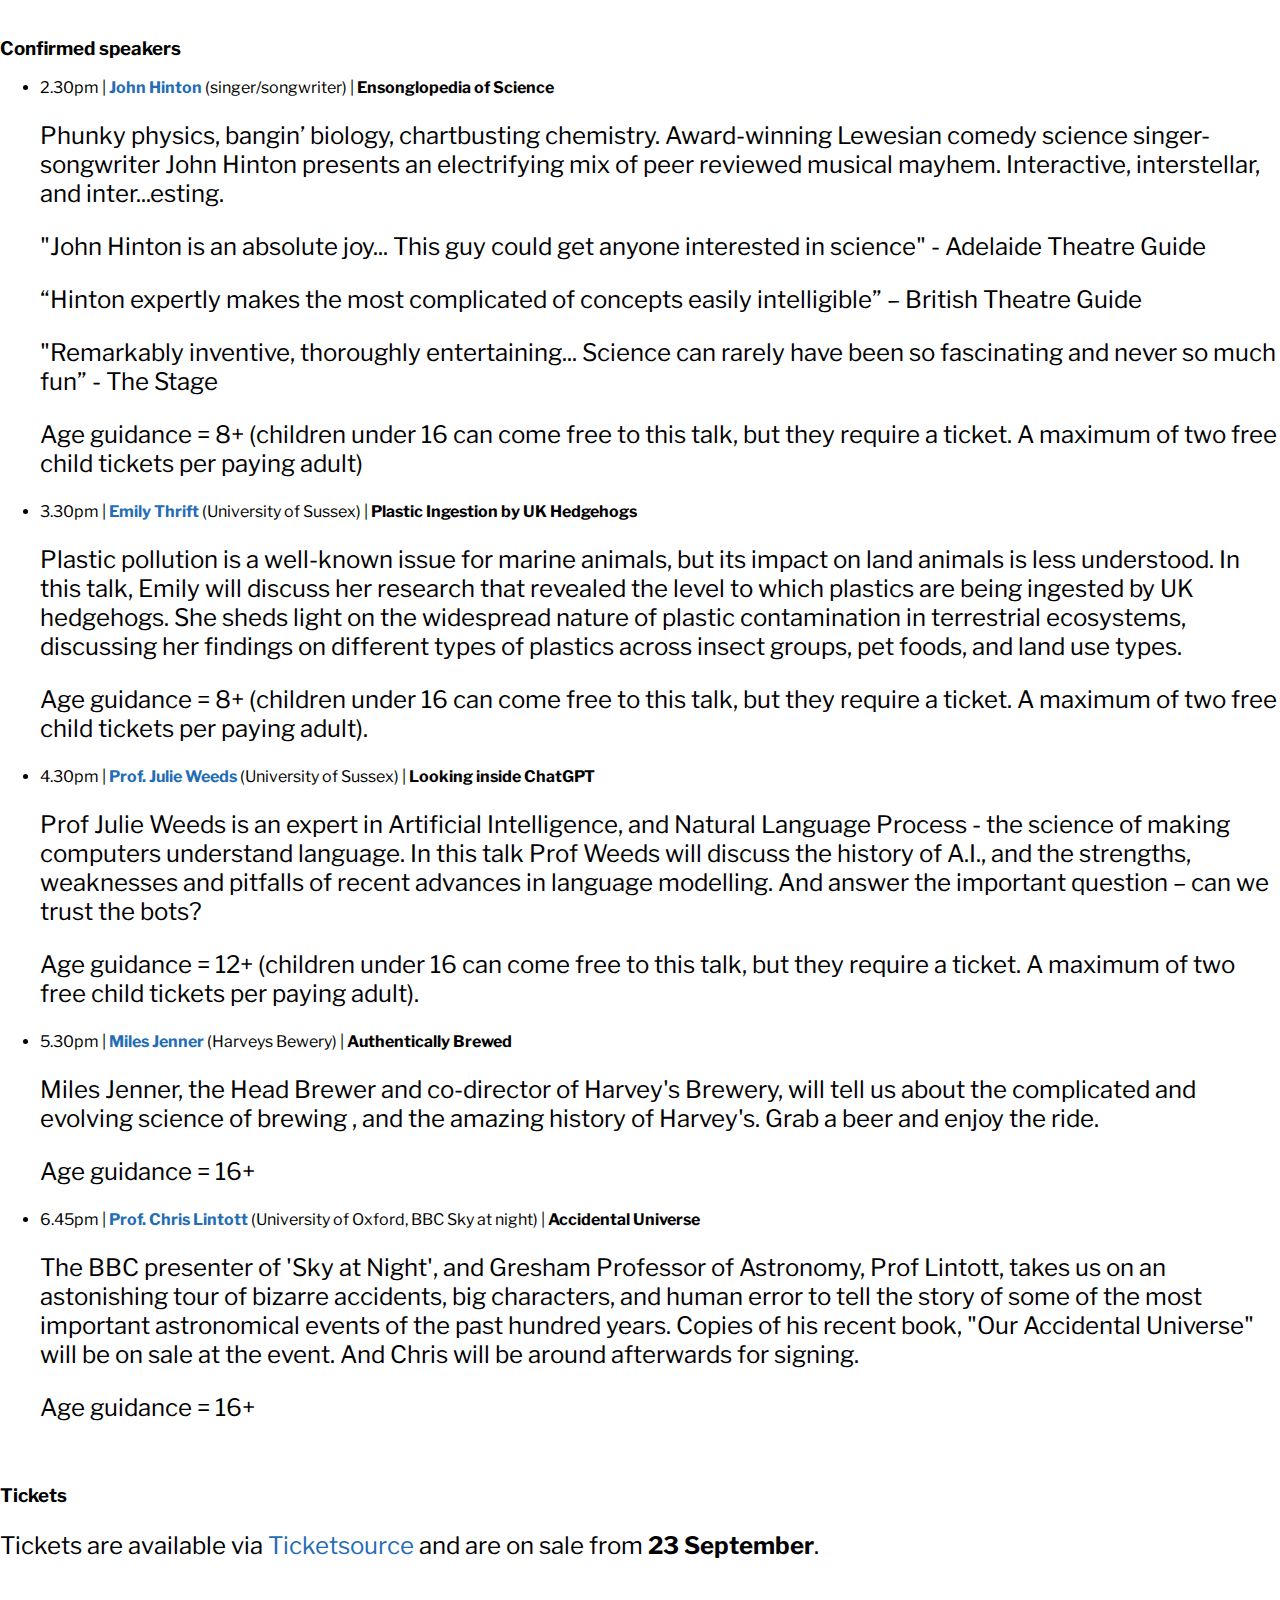
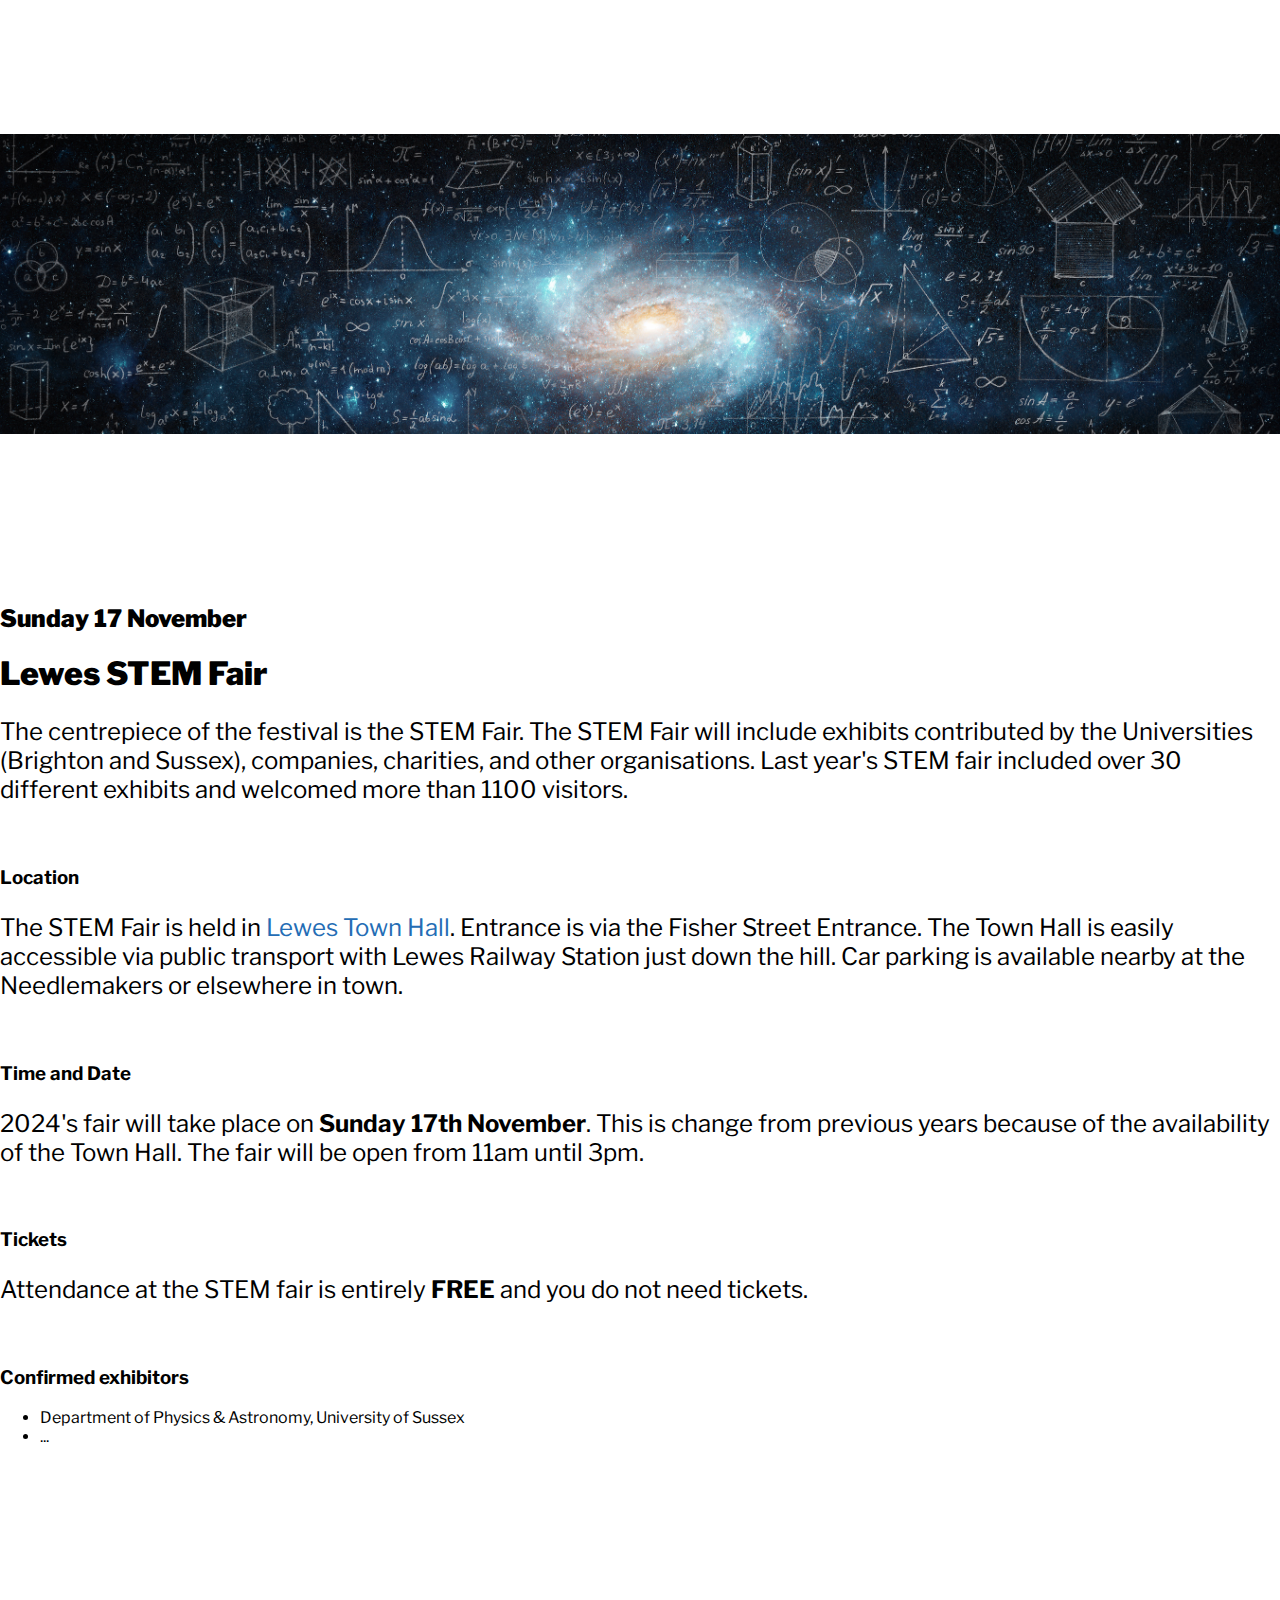
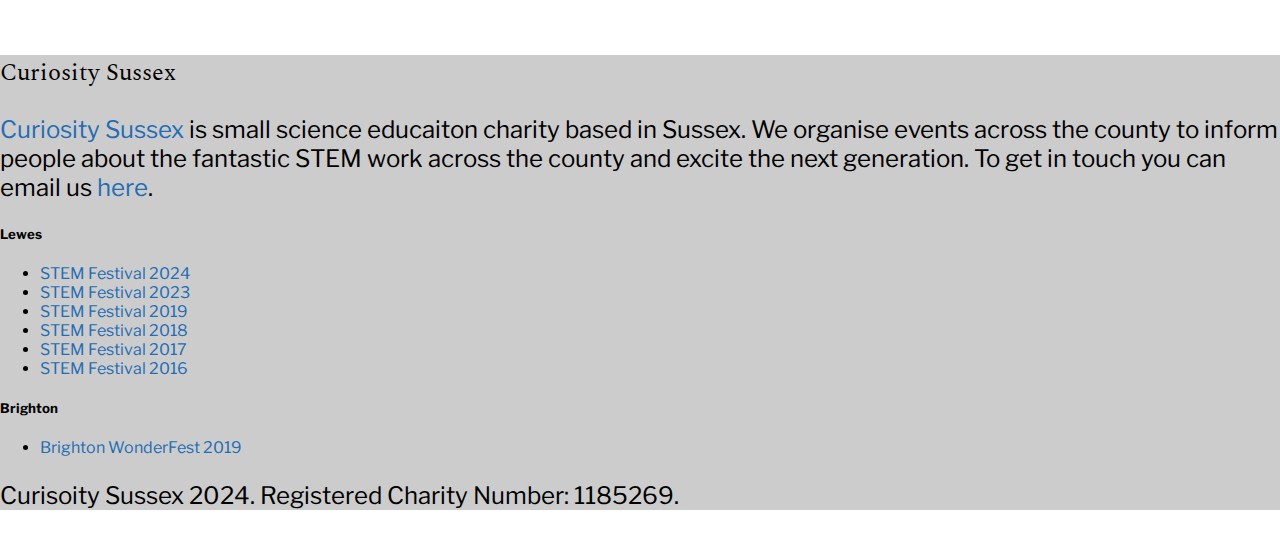
==== commit 437c2b1f: "added link" ====
--- a/lewes/24.html
+++ b/lewes/24.html
@@ -170,7 +170,7 @@
       </ul><br>
 
       <h3>Tickets</h3>
-      <p class="fs-4"> Tickets are available via XXX</p> 
+      <p class="fs-4"> Tickets are available via <a href="https://www.ticketsource.co.uk/lewesstemsymposium">Ticketsource</a> and are on sale from <b>23 September</b>.</p> 
 
     </div>
     <div style="height:150px"></div>
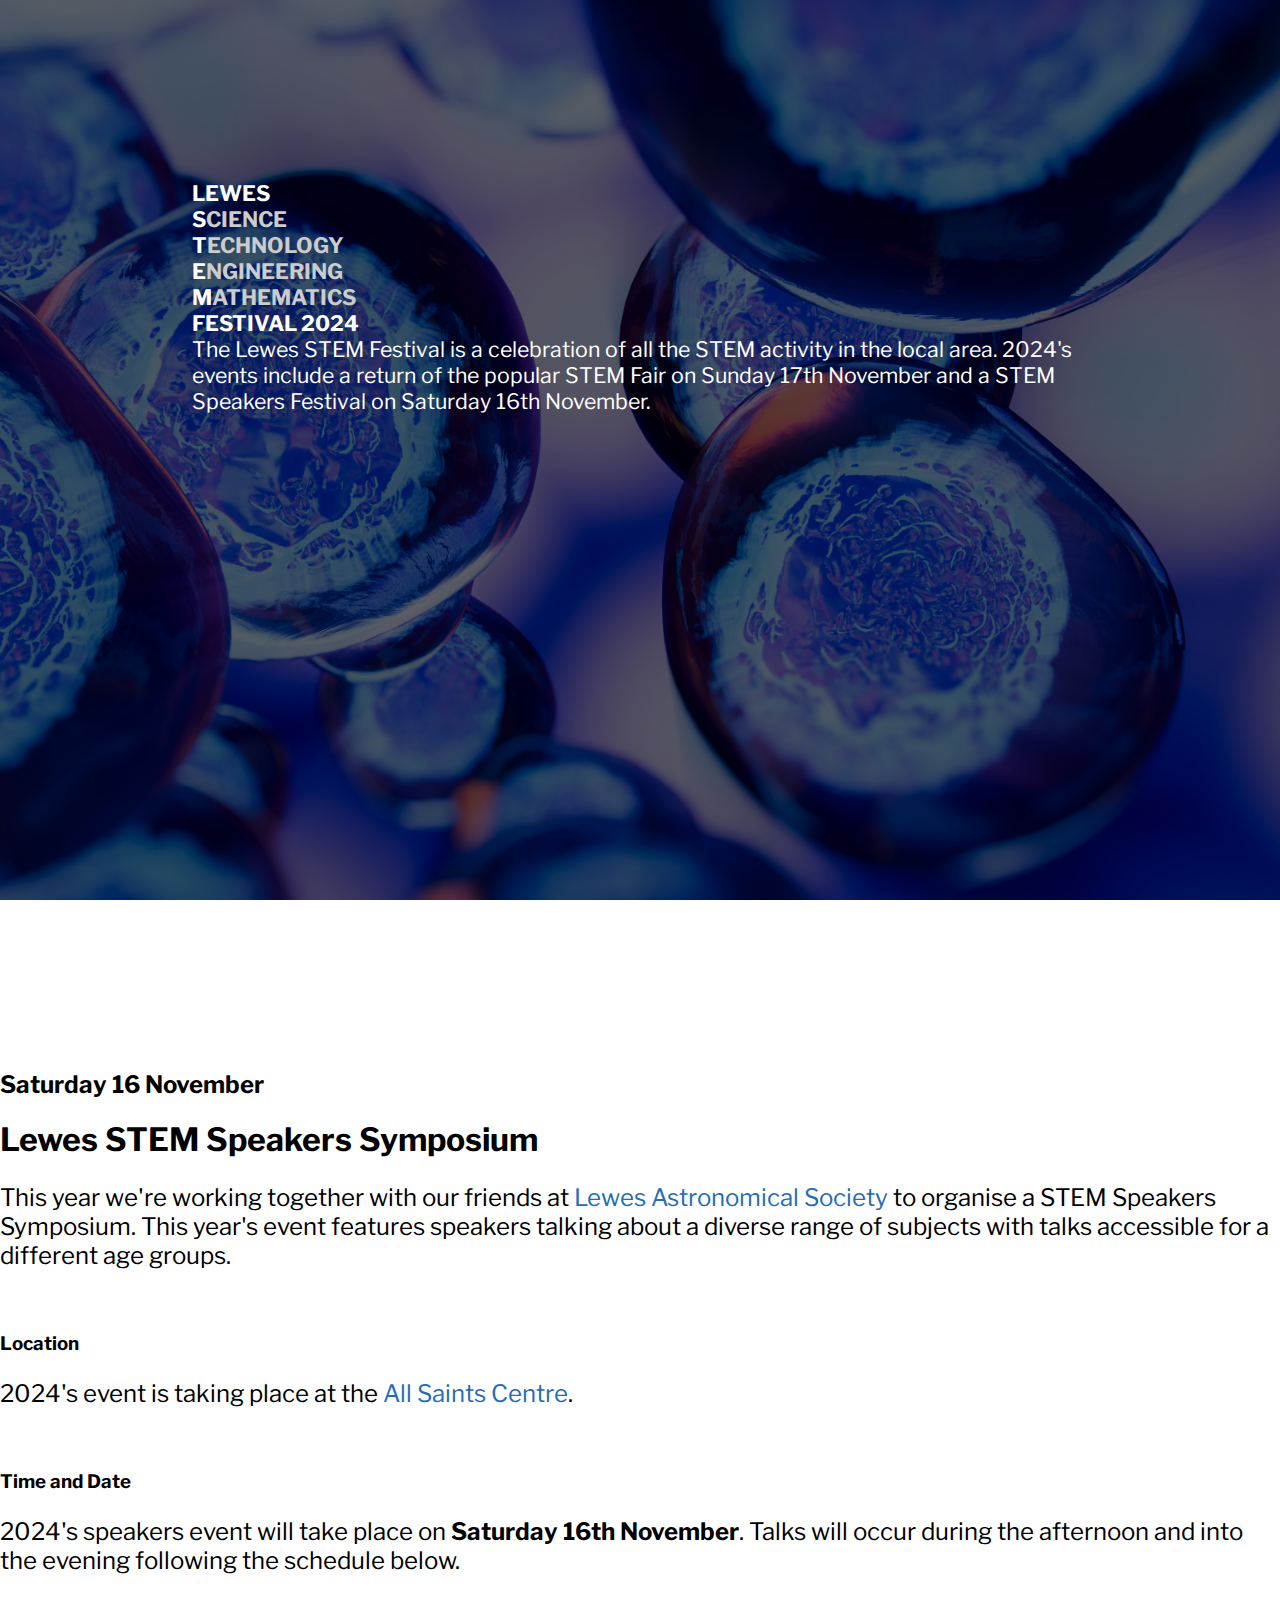
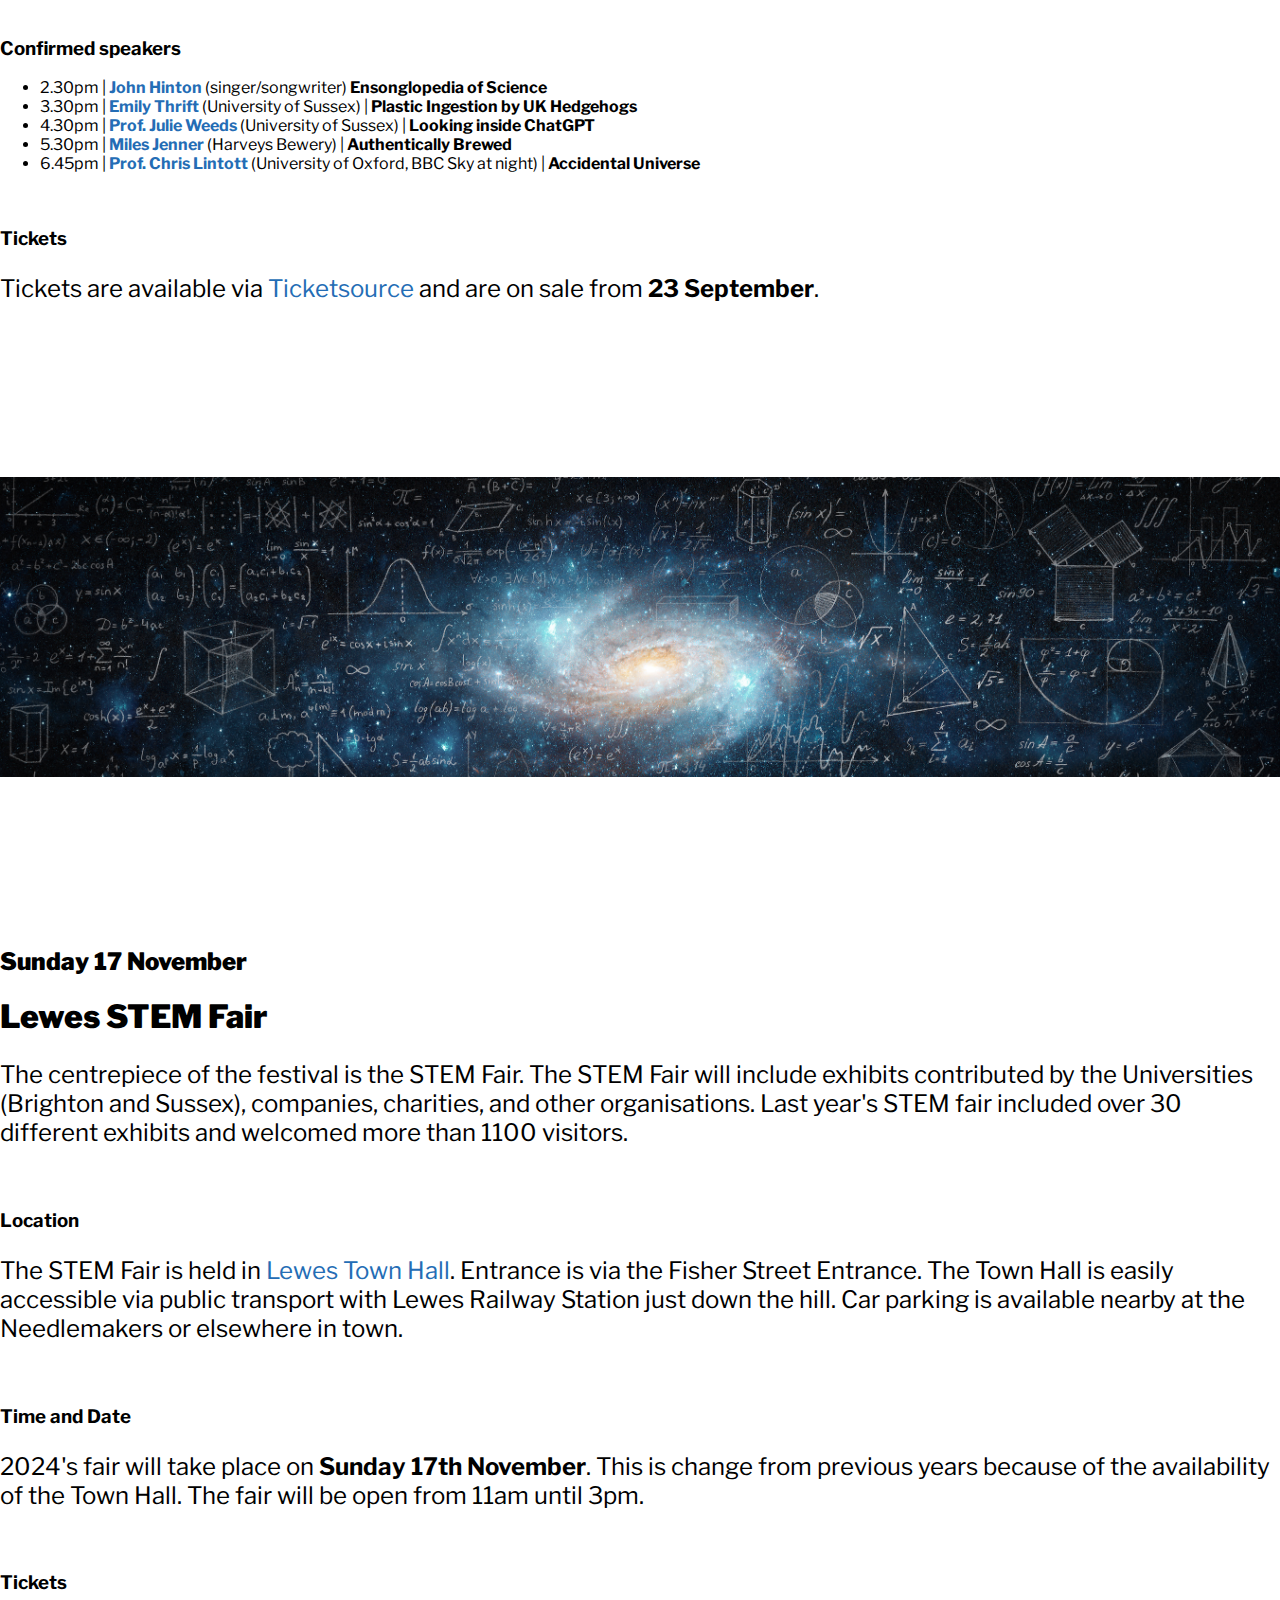
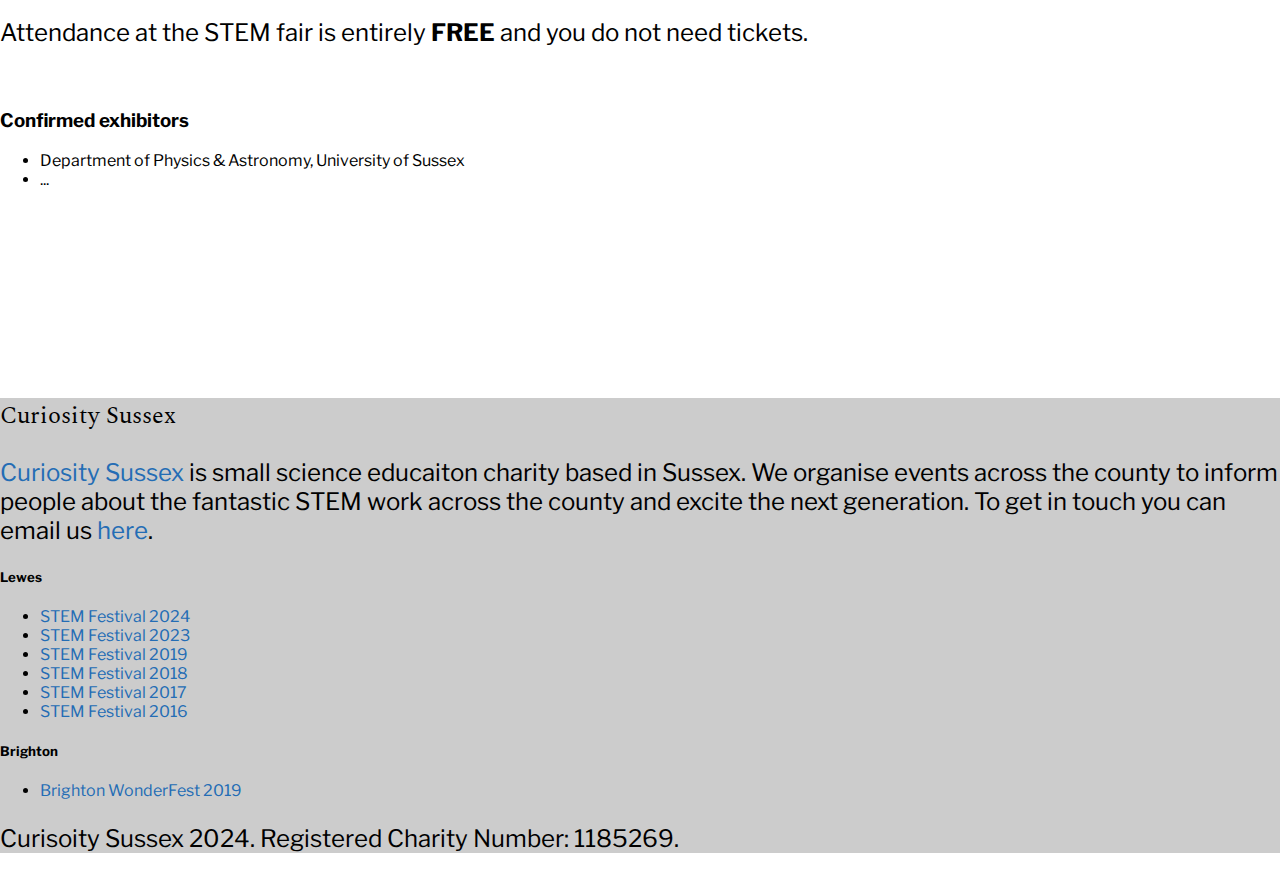
==== commit c39b9c6c: "updated links, removed descriptions" ====
--- a/lewes/24.html
+++ b/lewes/24.html
@@ -124,49 +124,16 @@
 
       <h3>Confirmed speakers</h3>
       <ul class="fs-4">
-        <li>2.30pm | <b><a href="https://whoisjohnhinton.com">John Hinton</b></a> (singer/songwriter) | <b>Ensonglopedia of Science</b><br>
+        <li>2.30pm | <b><a href="https://www.ticketsource.co.uk/lewesstemsymposium/john-hinton-ensonglopedia/e-jkxzam">John Hinton</b></a> (singer/songwriter) <b>Ensonglopedia of Science</b><br></li>
+
+        <li>3.30pm | <b><a href="https://www.ticketsource.co.uk/lewesstemsymposium/emily-thrift-plastic-ingestion-by-uk-hedgehogs/e-dmolax">Emily Thrift</b></a> (University of Sussex) | <b>Plastic Ingestion by UK Hedgehogs</b></li>
         
-            <p class="fs-5">Phunky physics, bangin’ biology, chartbusting chemistry. Award-winning Lewesian comedy science singer-songwriter John Hinton presents an electrifying mix of peer reviewed musical mayhem. Interactive, interstellar, and inter...esting.</p>
-            <p class="fs-5">"John Hinton is an absolute joy... This guy could get anyone interested in science" - Adelaide Theatre Guide </p>
-            <p class="fs-5">“Hinton expertly makes the most complicated of concepts easily intelligible” – British Theatre Guide </p>
-            <p class="fs-5">"Remarkably inventive, thoroughly entertaining... Science can rarely have been so fascinating and never so much fun” - The Stage </p>
-            <p class="fs-5">Age guidance = 8+ (children under 16 can come free to this talk, but they require a ticket. A maximum of two free child tickets per paying adult) </p>
-        
-        </li>
-        <li>3.30pm | <b><a href="#">Emily Thrift</b></a> (University of Sussex) | <b>Plastic Ingestion by UK Hedgehogs </b>
-        
-            <p class="fs-5">Plastic pollution is a well-known issue for marine animals, but its impact on land animals is less understood. In this talk, Emily will discuss her research that revealed the level to which plastics are being ingested by UK hedgehogs. She sheds light on the widespread nature of plastic contamination in terrestrial ecosystems, discussing her findings on different types of plastics across insect groups, pet foods, and land use types. </p>
-            <p class="fs-5">Age guidance = 8+ (children under 16 can come free to this talk, but they require a ticket. A maximum of two free child tickets per paying adult).</p>
-        
-        </li>
-        
-        <li>4.30pm | <b><a href="#">Prof. Julie Weeds</b></a> (University of Sussex) </b></a> | <b> Looking inside ChatGPT </b>  
-        
-            <!-- <p class="fs-5">Description pending.</p> -->
-            <p class="fs-5">Prof Julie Weeds is an expert in Artificial Intelligence, and Natural Language Process - the science of making computers understand language. In this talk Prof Weeds will discuss the history of A.I., and the strengths, weaknesses and pitfalls of recent advances in language modelling. And answer the important question – can we trust the bots? </p>
-            <p class="fs-5">Age guidance = 12+ (children under 16 can come free to this talk, but they require a ticket. A 
-                maximum of two free child tickets per paying adult).</p>
-            
-            </li>
-
-        <li>5.30pm | <b><a href="#">Miles Jenner</b></a> (Harveys Bewery) |  <b> Authentically Brewed </b> 
-
-            <!-- <p class="fs-5">Description pending.</p> -->
-            <p class="fs-5">Miles Jenner, the Head Brewer and co-director of Harvey's Brewery, will tell us about the complicated and evolving science of brewing , and the amazing history of Harvey's. Grab a beer and enjoy the ride.  </p>
-            <p class="fs-5">Age guidance = 16+</p>
-            
-            </li>
-
-        <li>6.45pm | <b><a href="https://www.physics.ox.ac.uk/our-people/lintott">Prof. Chris Lintott</b></a> (University of Oxford, BBC Sky at night) | <b> Accidental Universe </b> 
-
-            <p class="fs-5">The BBC presenter of 'Sky at Night', and Gresham Professor of Astronomy, Prof Lintott, takes us 
-                on an astonishing tour of bizarre accidents, big characters, and human error to tell the story of 
-                some of the most important astronomical events of the past hundred years. 
-                Copies of his recent book, "Our Accidental Universe" will be on sale at the event. And Chris will 
-                be around afterwards for signing. </p>
-            <p class="fs-5">Age guidance = 16+</p>
-
-        </li>
+        <li>4.30pm | <b><a href="https://www.ticketsource.co.uk/lewesstemsymposium/prof-julie-weeds-looking-inside-chatgpt/e-gxarqe">Prof. Julie Weeds</b></a> (University of Sussex) </b></a> | <b> Looking inside ChatGPT </b></li>
+
+        <li>5.30pm | <b><a href="https://www.ticketsource.co.uk/lewesstemsymposium/miles-jenner-authentically-brewed/e-bvlgjd">Miles Jenner</b></a> (Harveys Bewery) |  <b> Authentically Brewed </b></li>
+
+        <li>6.45pm | <b><a href="https://www.ticketsource.co.uk/lewesstemsymposium/prof-chris-lintott-our-accidental-universe/e-aebdlk">Prof. Chris Lintott</b></a> (University of Oxford, BBC Sky at night) | <b> Accidental Universe </b></li>
+
       </ul><br>
 
       <h3>Tickets</h3>
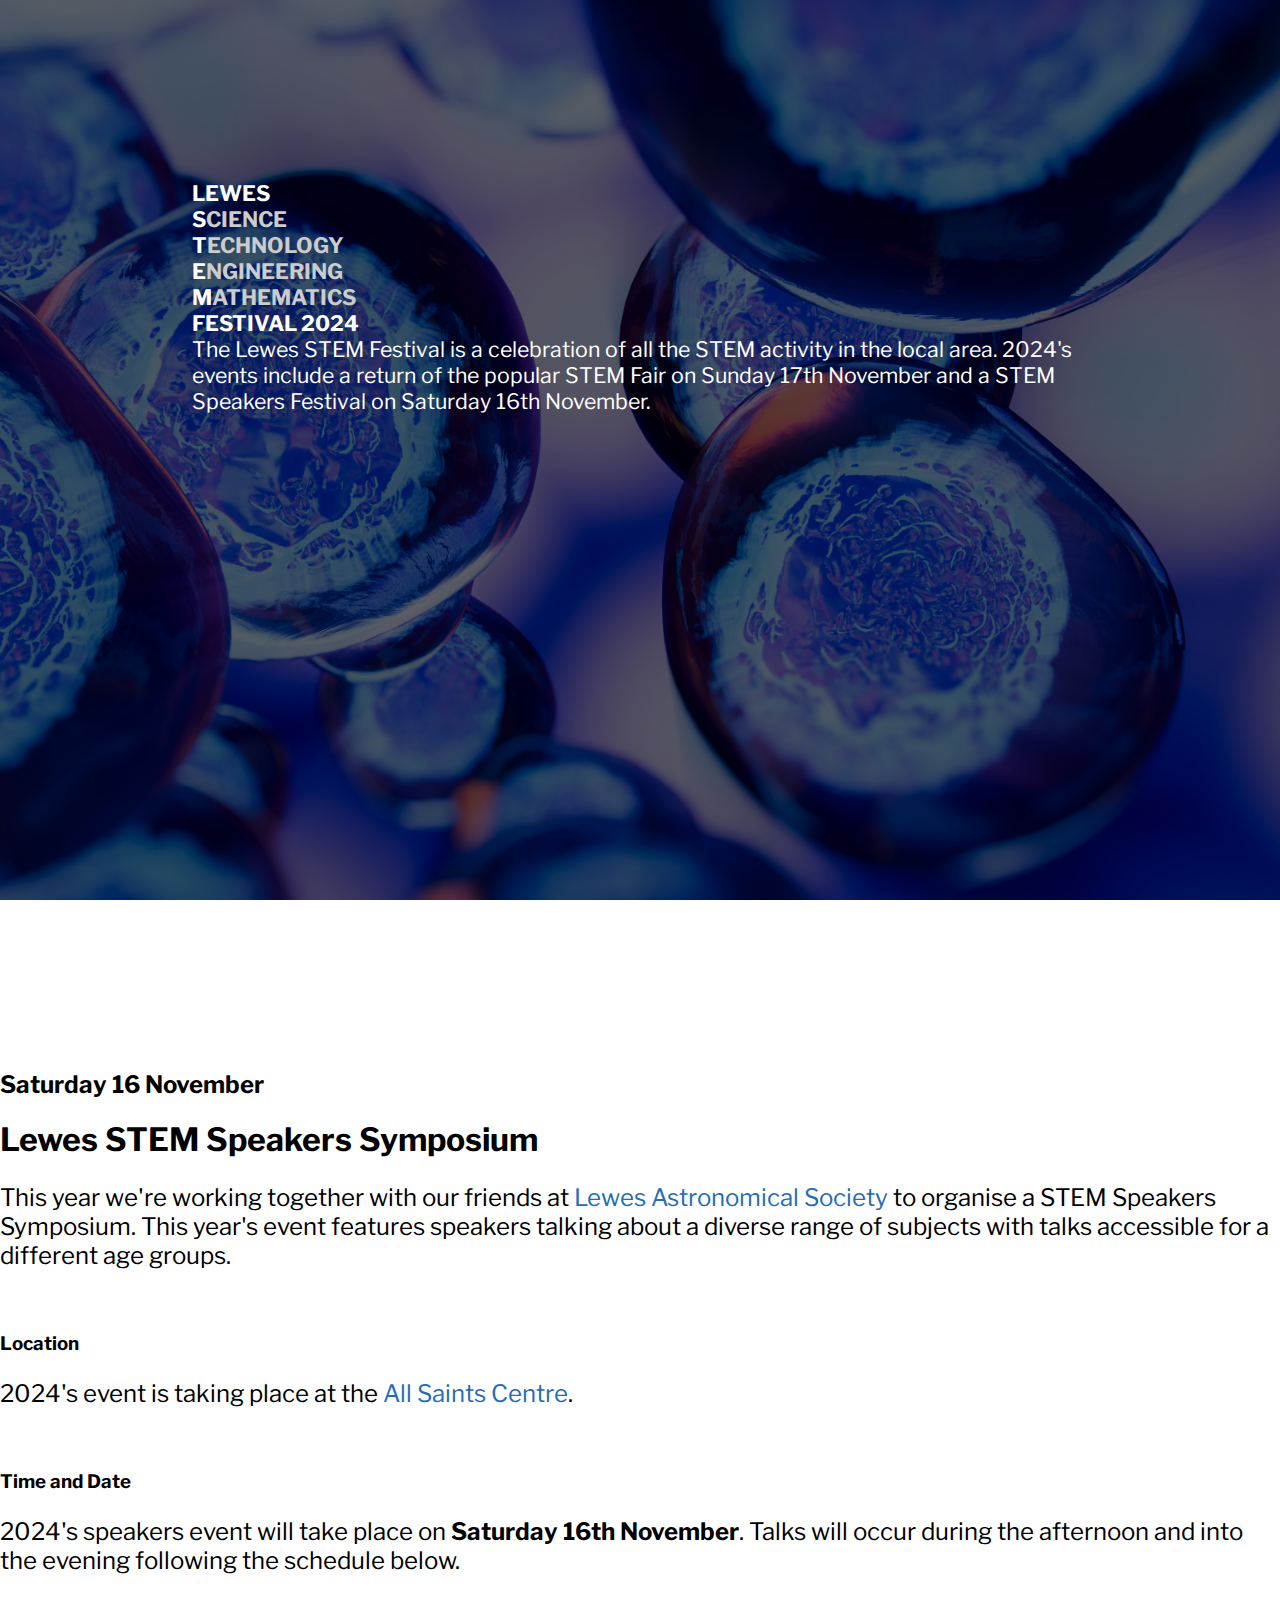
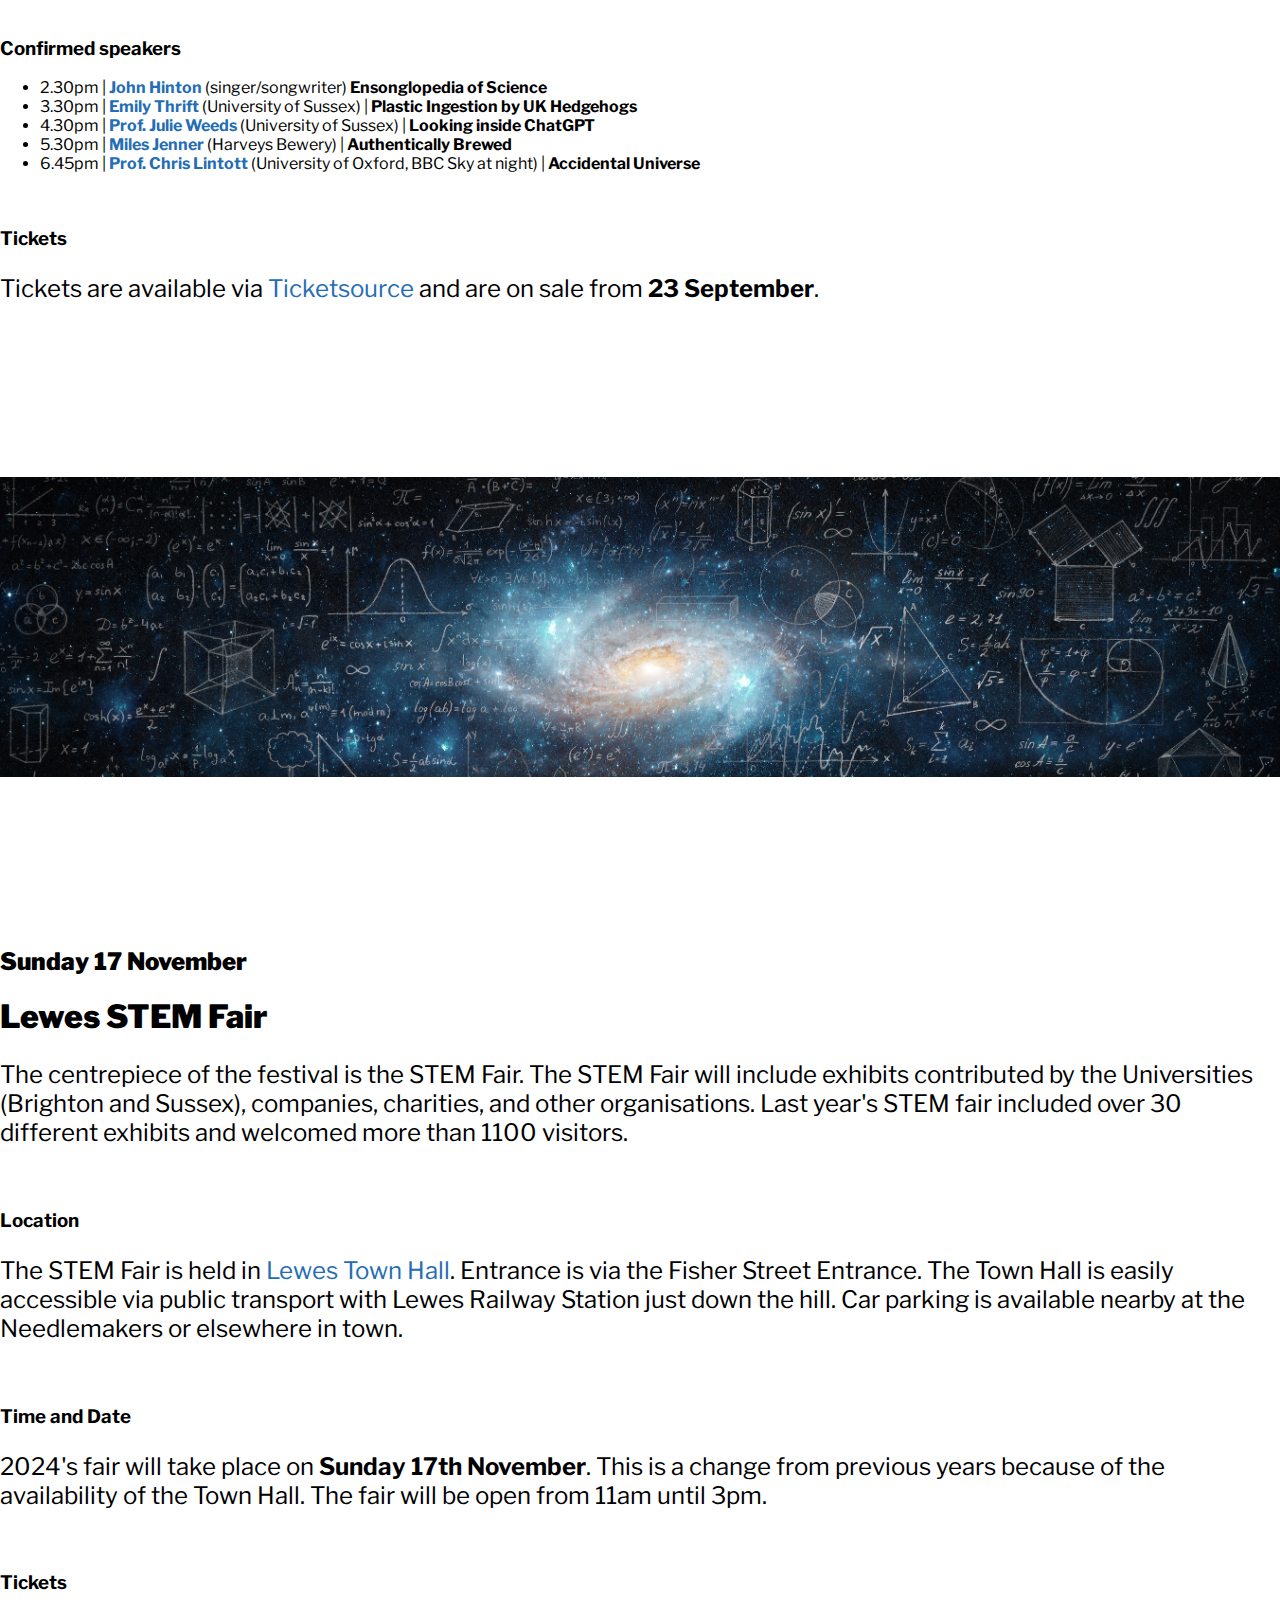
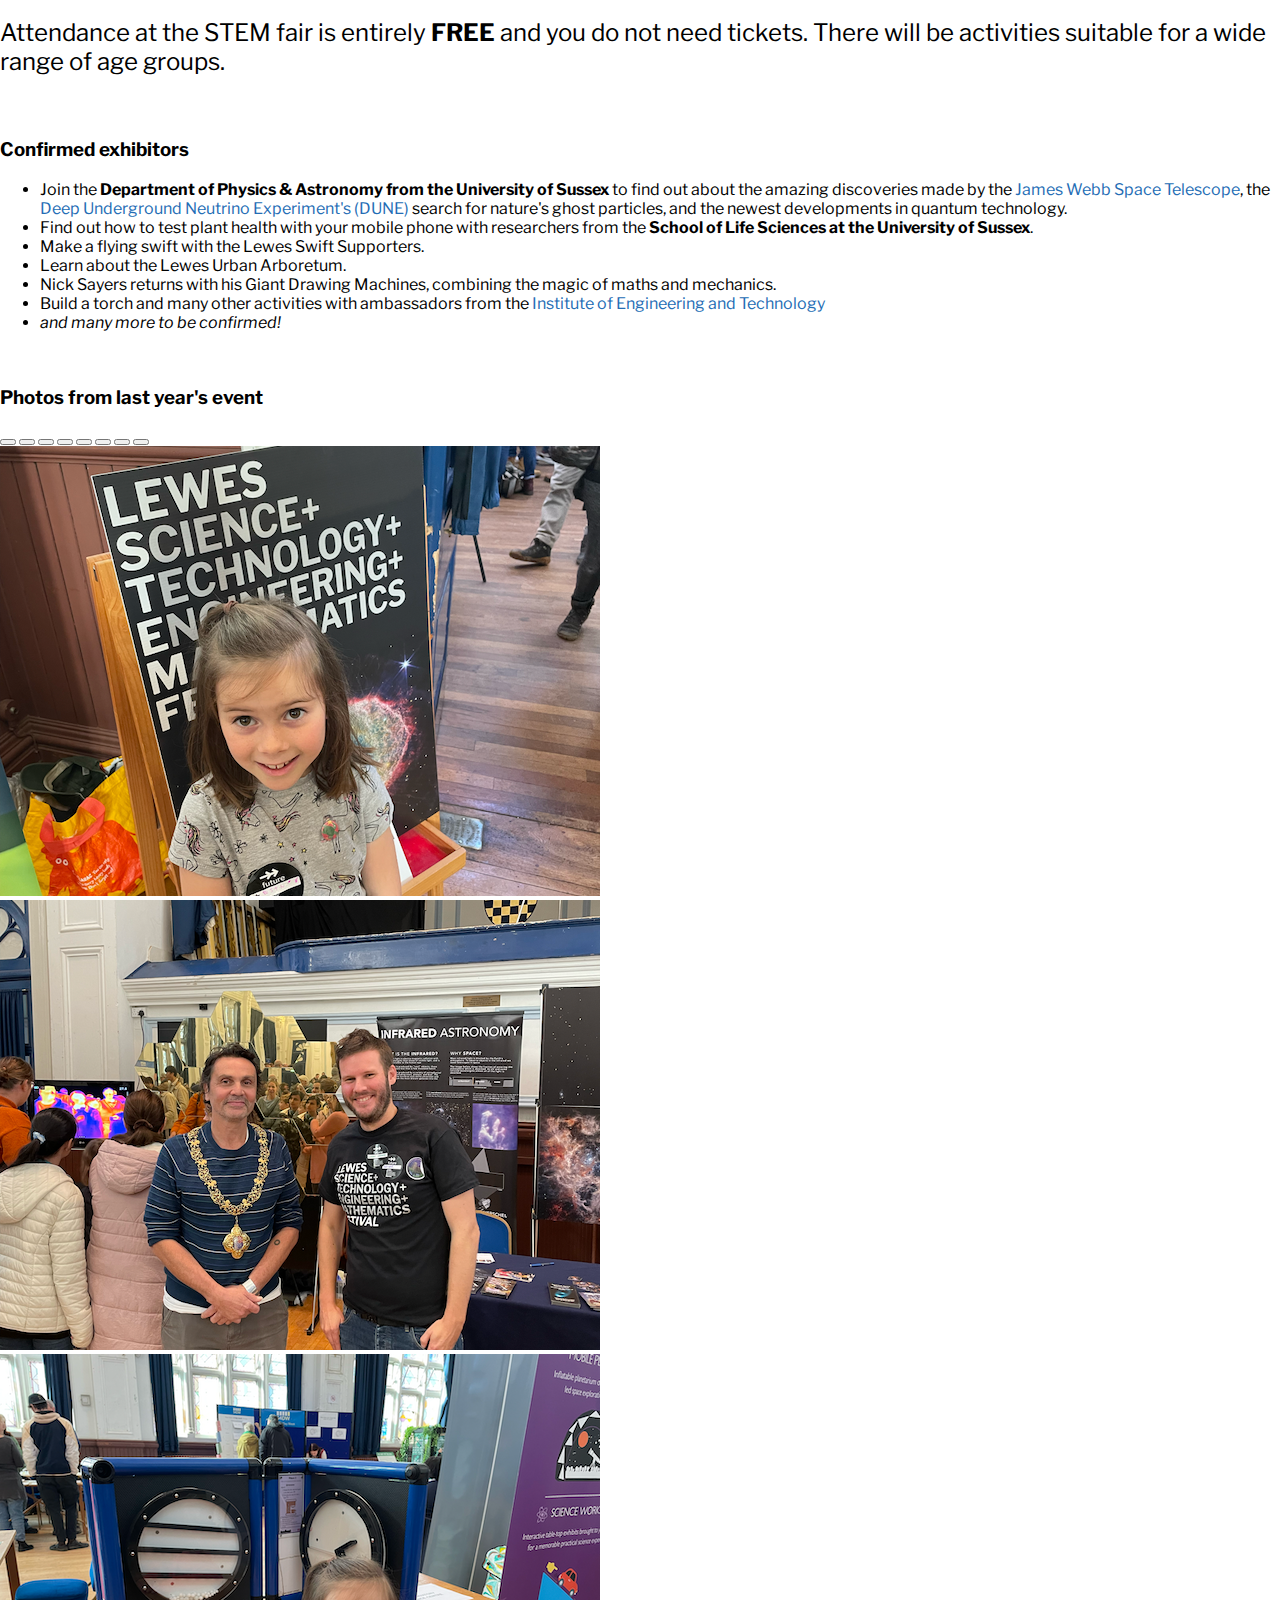
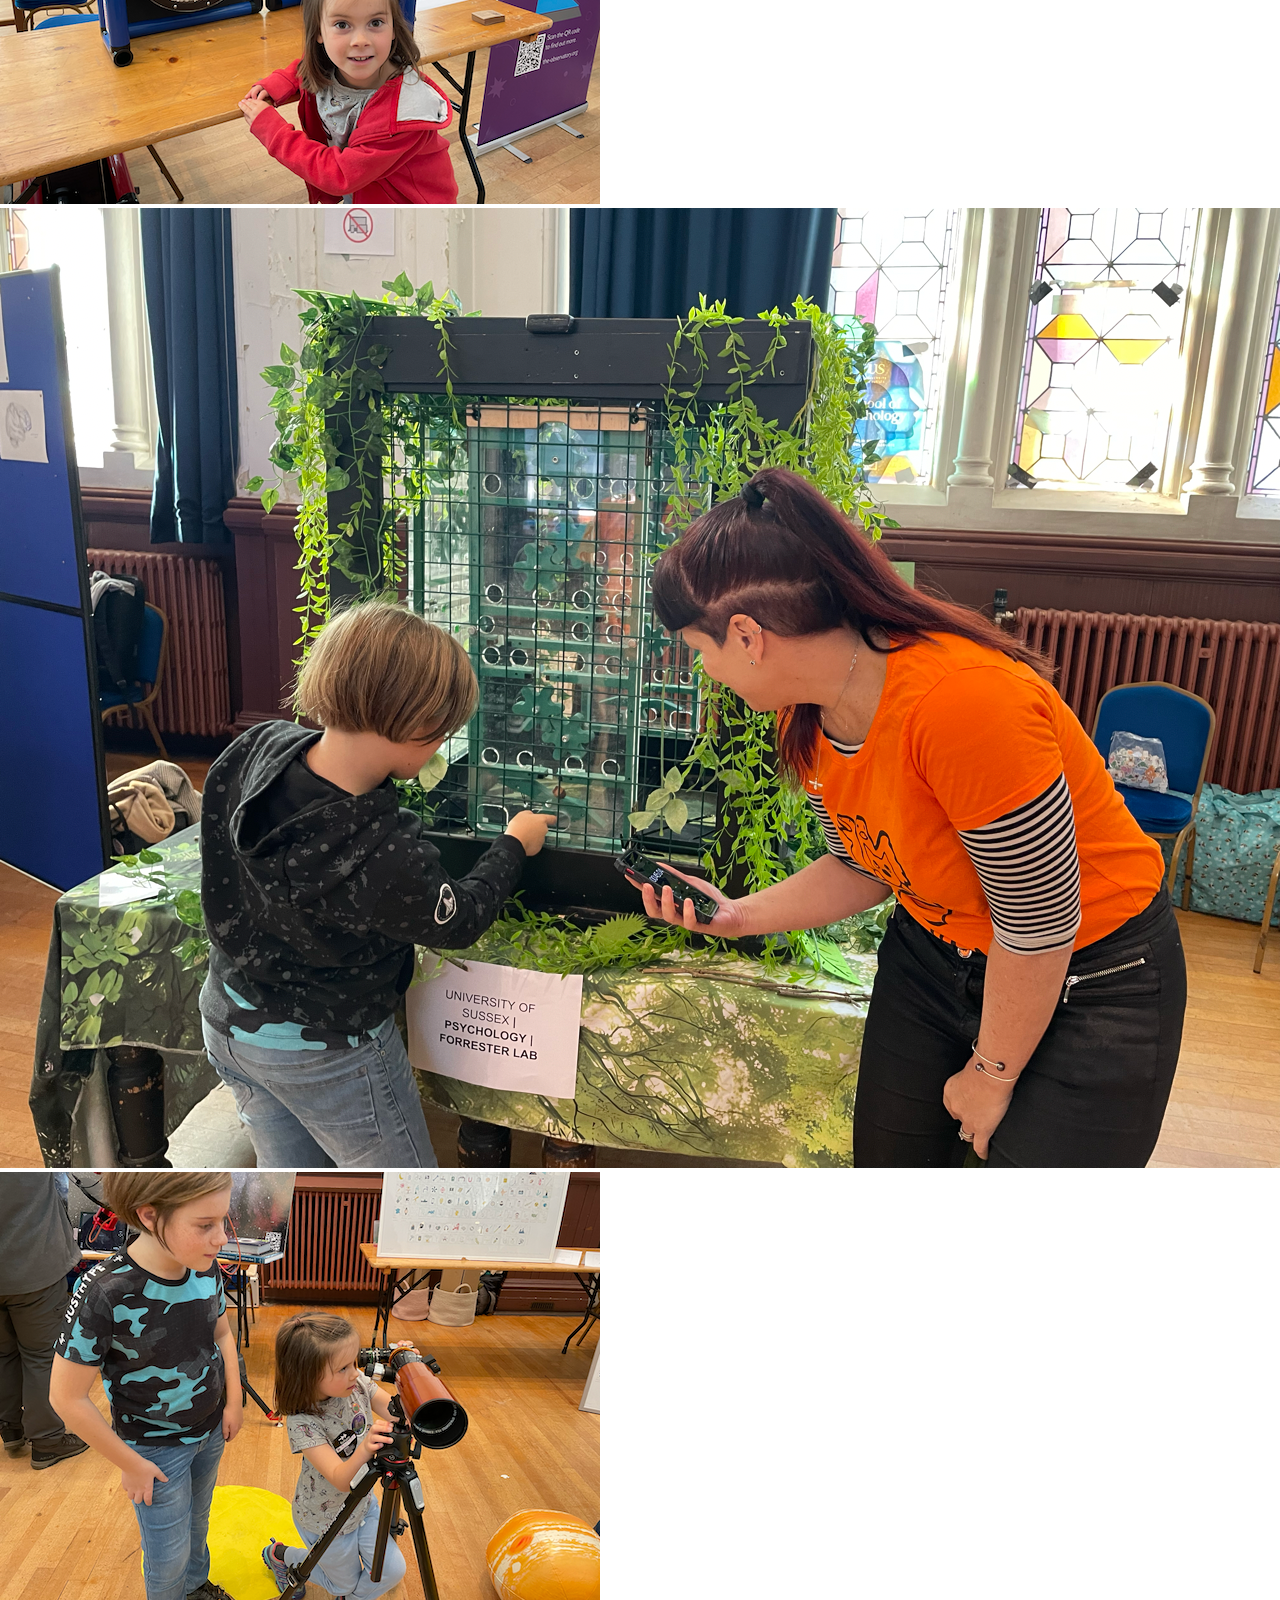
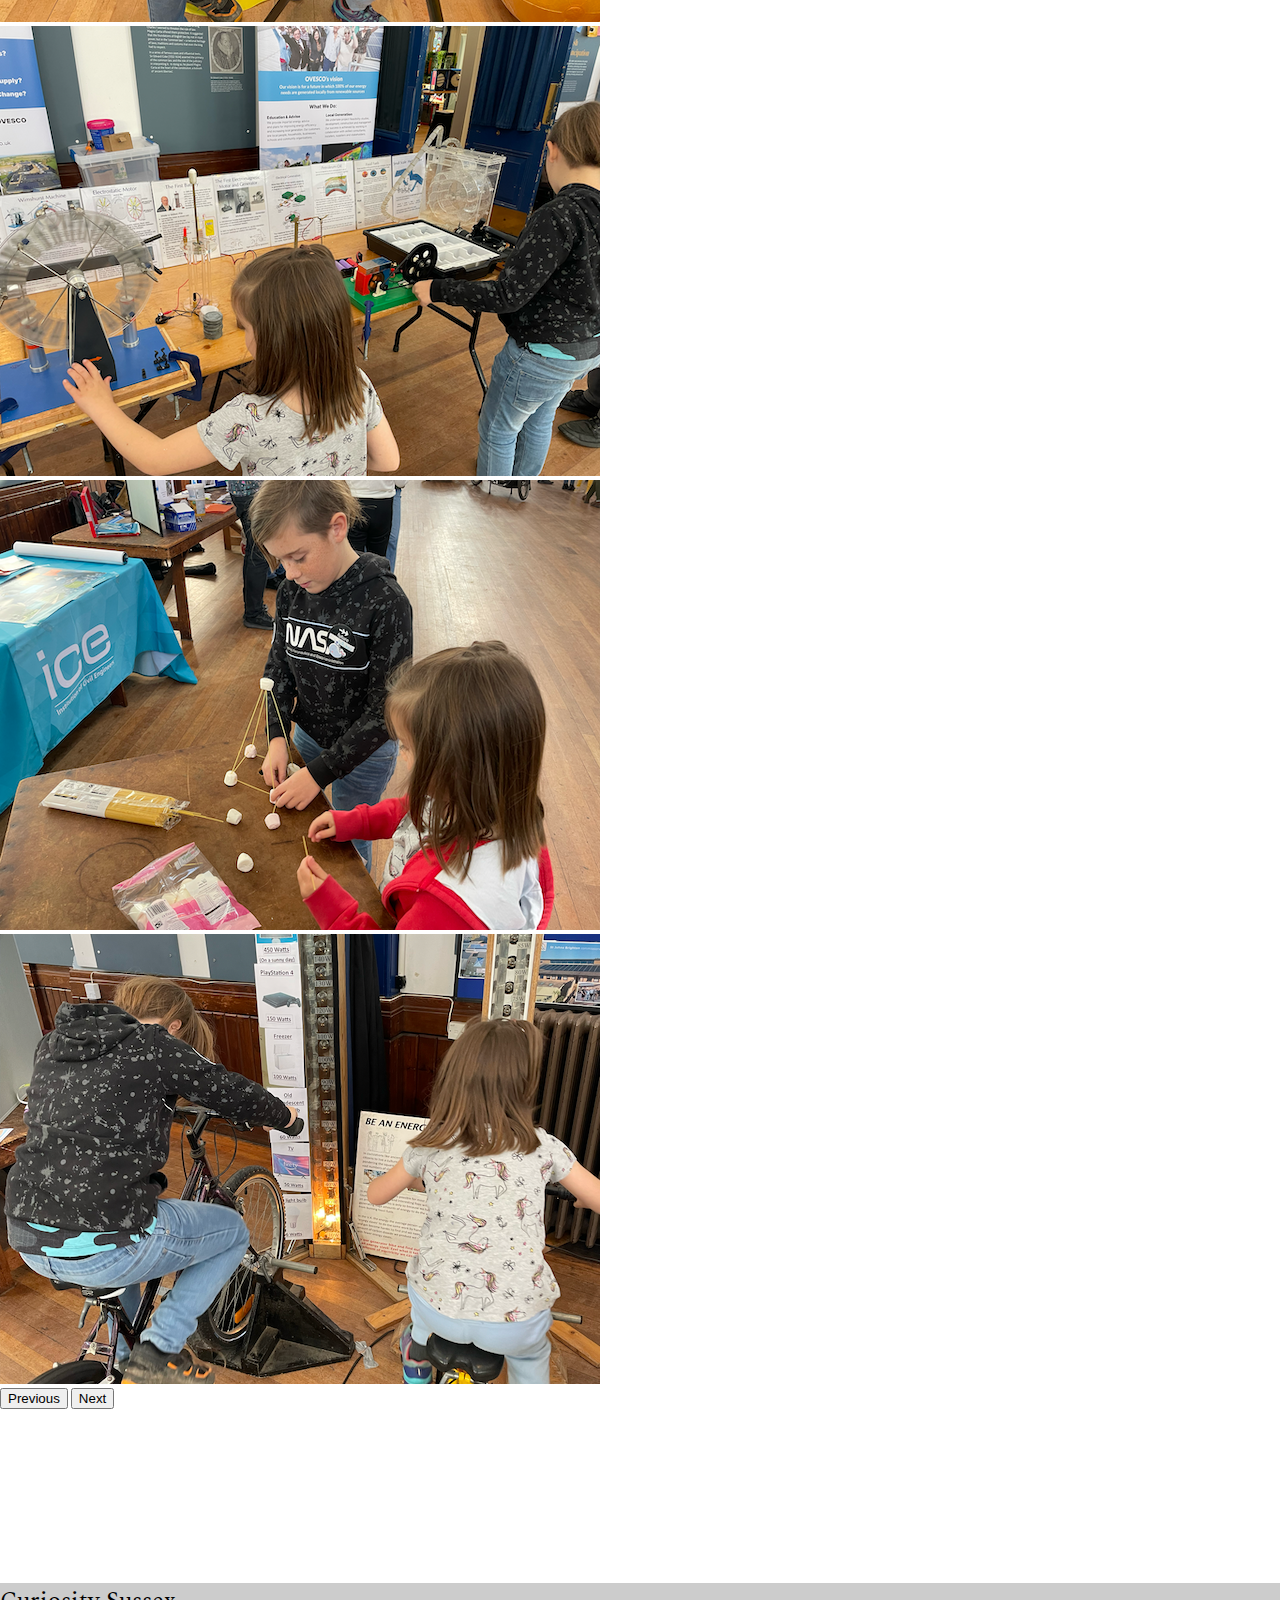
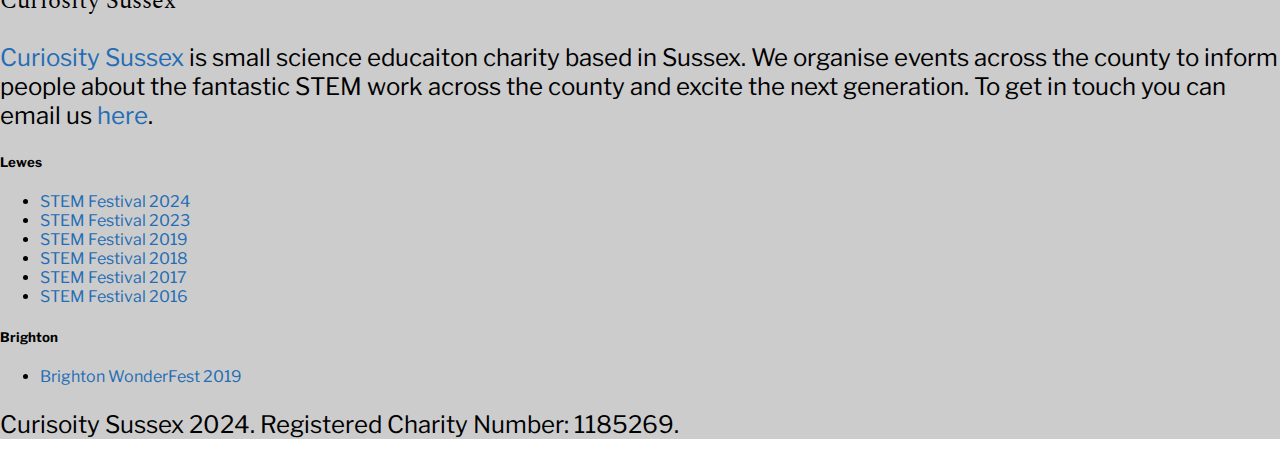
==== commit 12ae203e: "updated" ====
--- a/lewes/24.html
+++ b/lewes/24.html
@@ -34,7 +34,8 @@
 
   <script src="https://code.jquery.com/jquery-3.5.1.slim.min.js" integrity="sha384-DfXdz2htPH0lsSSs5nCTpuj/zy4C+OGpamoFVy38MVBnE+IbbVYUew+OrCXaRkfj" crossorigin="anonymous"></script>
 <script src="https://cdn.jsdelivr.net/npm/popper.js@1.16.1/dist/umd/popper.min.js" integrity="sha384-9/reFTGAW83EW2RDu2S0VKaIzap3H66lZH81PoYlFhbGU+6BZp6G7niu735Sk7lN" crossorigin="anonymous"></script>
-<script src="https://stackpath.bootstrapcdn.com/bootstrap/4.5.2/js/bootstrap.min.js" integrity="sha384-B4gt1jrGC7Jh4AgTPSdUtOBvfO8shuf57BaghqFfPlYxofvL8/KUEfYiJOMMV+rV" crossorigin="anonymous"></script>
+<!-- <script src="https://stackpath.bootstrapcdn.com/bootstrap/4.5.2/js/bootstrap.min.js" integrity="sha384-B4gt1jrGC7Jh4AgTPSdUtOBvfO8shuf57BaghqFfPlYxofvL8/KUEfYiJOMMV+rV" crossorigin="anonymous"></script> -->
+<script src="https://cdn.jsdelivr.net/npm/bootstrap@5.3.3/dist/js/bootstrap.bundle.min.js" integrity="sha384-YvpcrYf0tY3lHB60NNkmXc5s9fDVZLESaAA55NDzOxhy9GkcIdslK1eN7N6jIeHz" crossorigin="anonymous"></script>
 
   <!-- Favicon
   –––––––––––––––––––––––––––––––––––––––––––––––––– -->
@@ -164,16 +165,70 @@
       <p class="fs-4">The STEM Fair is held in <a href="https://lewes-tc.gov.uk/services/venue-hire/town-hall/">Lewes Town Hall</a>. Entrance is via the Fisher Street Entrance. The Town Hall is easily accessible via public transport with Lewes Railway Station just down the hill. Car parking is available nearby at the Needlemakers or elsewhere in town.</p><br>
 
       <h3>Time and Date</h3>
-      <p class="fs-4">2024's fair will take place on <b>Sunday 17th November</b>. This is change from previous years because of the availability of the Town Hall. The fair will be open from 11am until 3pm.</p><br>
+      <p class="fs-4">2024's fair will take place on <b>Sunday 17th November</b>. This is a change from previous years because of the availability of the Town Hall. The fair will be open from 11am until 3pm.</p><br>
 
       <h3>Tickets</h3>
-      <p class="fs-4"> Attendance at the STEM fair is entirely <b>FREE</b> and you do not need tickets.</p> <br>
+      <p class="fs-4"> Attendance at the STEM fair is entirely <b>FREE</b> and you do not need tickets. There will be activities suitable for a wide range of age groups.</p> <br>
 
       <h3>Confirmed exhibitors</h3>
       <ul class="fs-4">
-        <li>Department of Physics & Astronomy, University of Sussex </li>
-        <li>...</li>
+        <li>Join the <b>Department of Physics & Astronomy from the University of Sussex</b> to find out about the amazing discoveries made by the <a href="https://esawebb.org">James Webb Space Telescope</a>, the <a href="https://www.dunescience.org">Deep Underground Neutrino Experiment's (DUNE)</a> search for nature's ghost particles, and the newest developments in quantum technology.</li>
+        <li>Find out how to test plant health with your mobile phone with researchers from the <b>School of Life Sciences at the University of Sussex</b>.
+        <li>Make a flying swift with the Lewes Swift Supporters.</li>
+        <li>Learn about the Lewes Urban Arboretum.</li>
+        <li>Nick Sayers returns with his Giant Drawing Machines, combining the magic of maths and mechanics.</li>
+        <li>Build a torch and many other activities with ambassadors from the <a href="https://www.theiet.org">Institute of Engineering and Technology</a></li>
+        <li><em>and many more to be confirmed!</em></li>
       </ul><br>
+
+    <h3>Photos from last year's event</h3>
+
+    <div id="carouselExampleIndicators" class="carousel slide" style="width:600px">
+        <div class="carousel-indicators">
+          <button type="button" data-bs-target="#carouselExampleIndicators" data-bs-slide-to="0" class="active" aria-current="true" aria-label="Slide 1"></button>
+          <button type="button" data-bs-target="#carouselExampleIndicators" data-bs-slide-to="1" aria-label="Slide 2"></button>
+          <button type="button" data-bs-target="#carouselExampleIndicators" data-bs-slide-to="2" aria-label="Slide 3"></button>
+          <button type="button" data-bs-target="#carouselExampleIndicators" data-bs-slide-to="3" aria-label="Slide 4"></button>
+          <button type="button" data-bs-target="#carouselExampleIndicators" data-bs-slide-to="4" aria-label="Slide 5"></button>
+          <button type="button" data-bs-target="#carouselExampleIndicators" data-bs-slide-to="5" aria-label="Slide 6"></button>
+          <button type="button" data-bs-target="#carouselExampleIndicators" data-bs-slide-to="6" aria-label="Slide 7"></button>
+          <button type="button" data-bs-target="#carouselExampleIndicators" data-bs-slide-to="7" aria-label="Slide 8"></button>
+        </div>
+        <div class="carousel-inner">
+          <div class="carousel-item active">
+            <img src="images/photos23/0.png" class="d-block w-100" alt="...">
+          </div>
+          <div class="carousel-item">
+            <img src="images/photos23/1.png" class="d-block w-100" alt="...">
+          </div>
+          <div class="carousel-item">
+            <img src="images/photos23/2.png" class="d-block w-100" alt="...">
+          </div>
+          <div class="carousel-item">
+            <img src="images/photos23/3.png" class="d-block w-100" alt="...">
+          </div>
+          <div class="carousel-item">
+            <img src="images/photos23/4.png" class="d-block w-100" alt="...">
+          </div>
+          <div class="carousel-item">
+            <img src="images/photos23/5.png" class="d-block w-100" alt="...">
+          </div>
+          <div class="carousel-item">
+            <img src="images/photos23/6.png" class="d-block w-100" alt="...">
+          </div>
+          <div class="carousel-item">
+            <img src="images/photos23/7.png" class="d-block w-100" alt="...">
+          </div>
+        </div>
+        <button class="carousel-control-prev" type="button" data-bs-target="#carouselExampleIndicators" data-bs-slide="prev">
+          <span class="carousel-control-prev-icon" aria-hidden="true"></span>
+          <span class="visually-hidden">Previous</span>
+        </button>
+        <button class="carousel-control-next" type="button" data-bs-target="#carouselExampleIndicators" data-bs-slide="next">
+          <span class="carousel-control-next-icon" aria-hidden="true"></span>
+          <span class="visually-hidden">Next</span>
+        </button>
+      </div>
 
 
     </div>
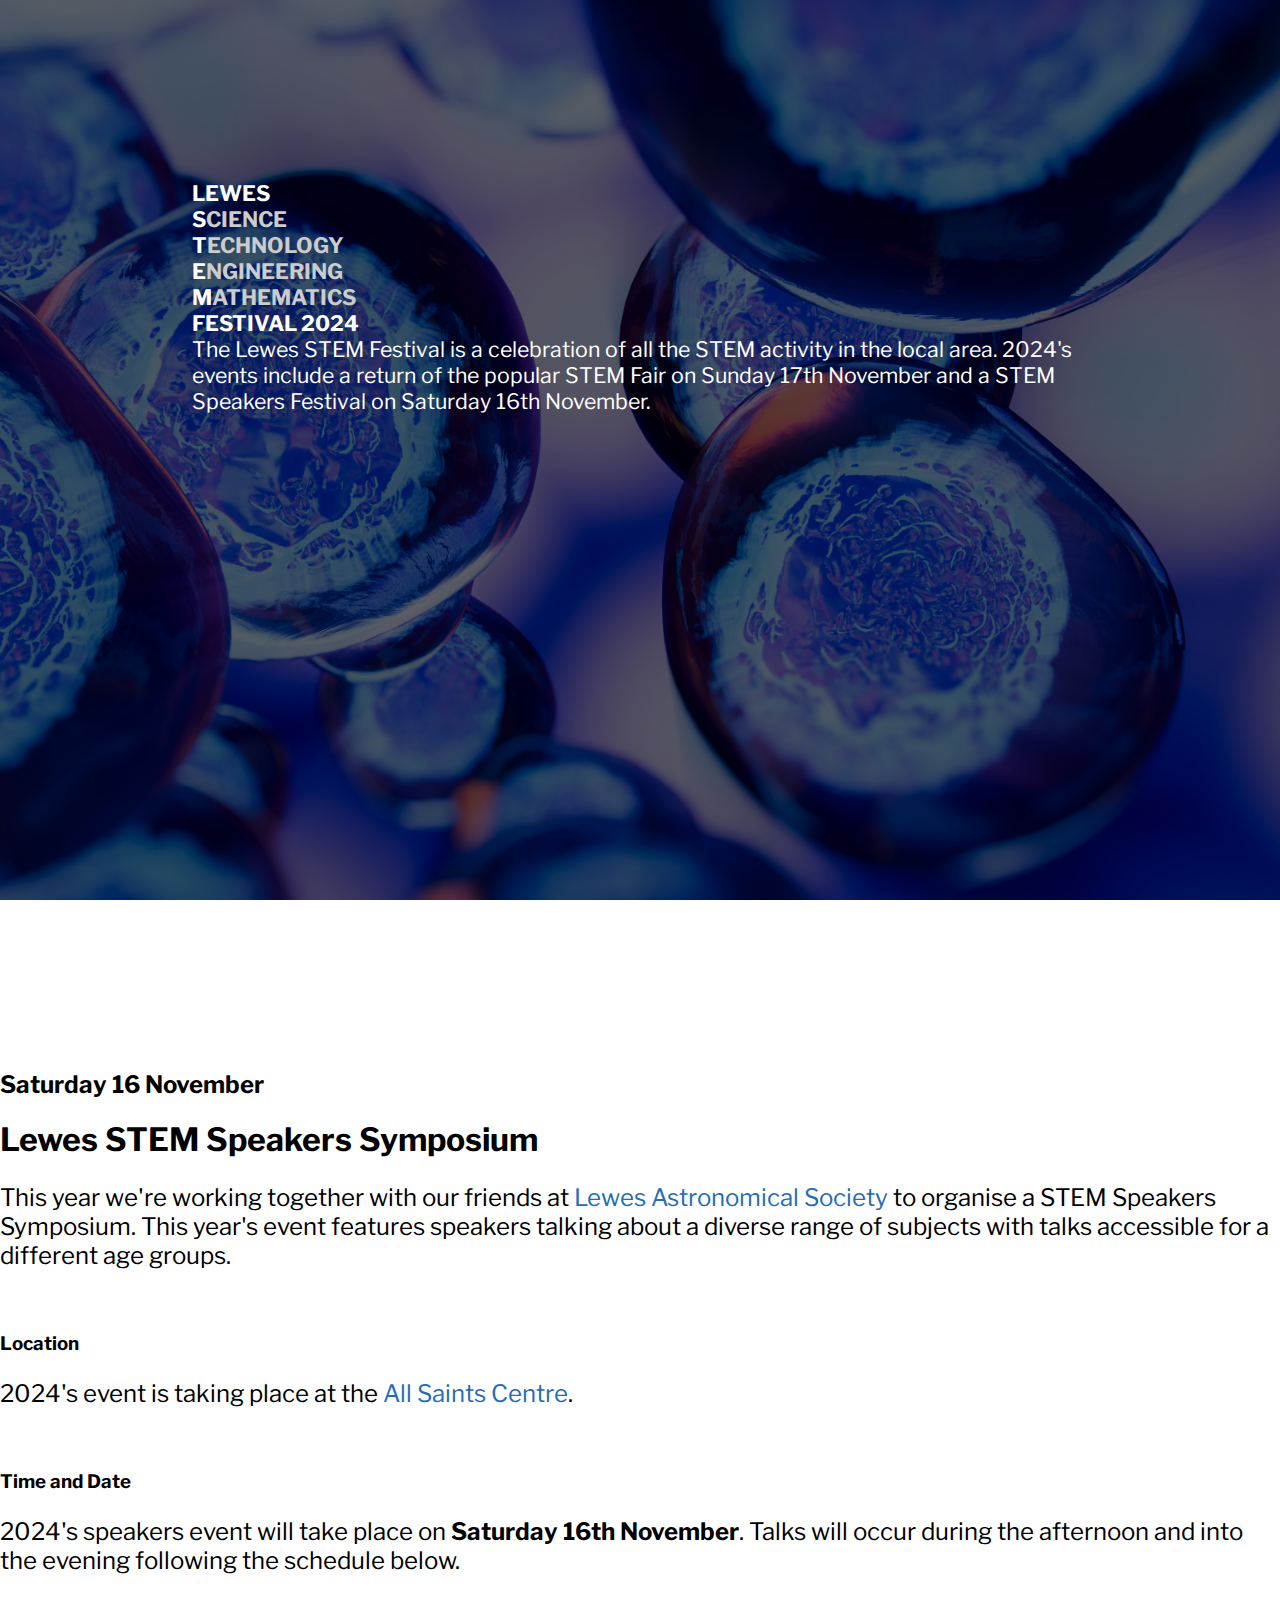
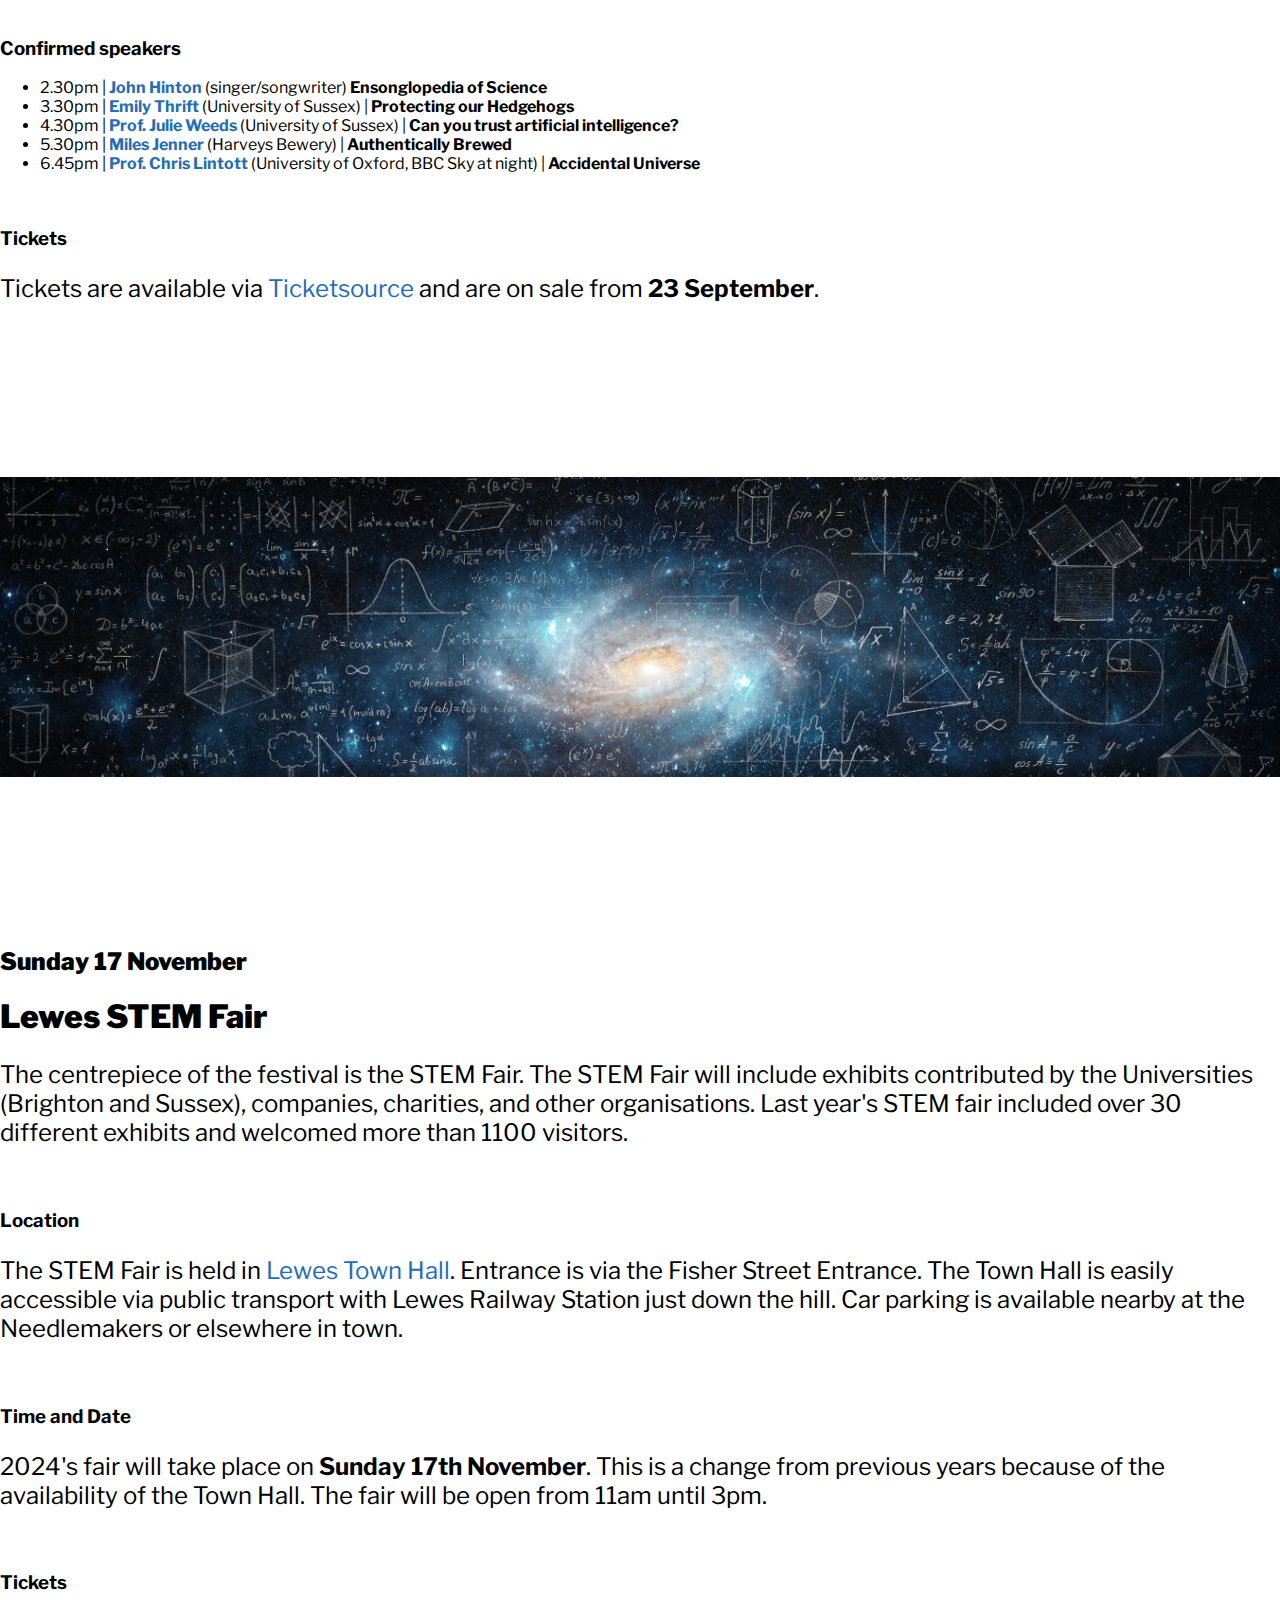
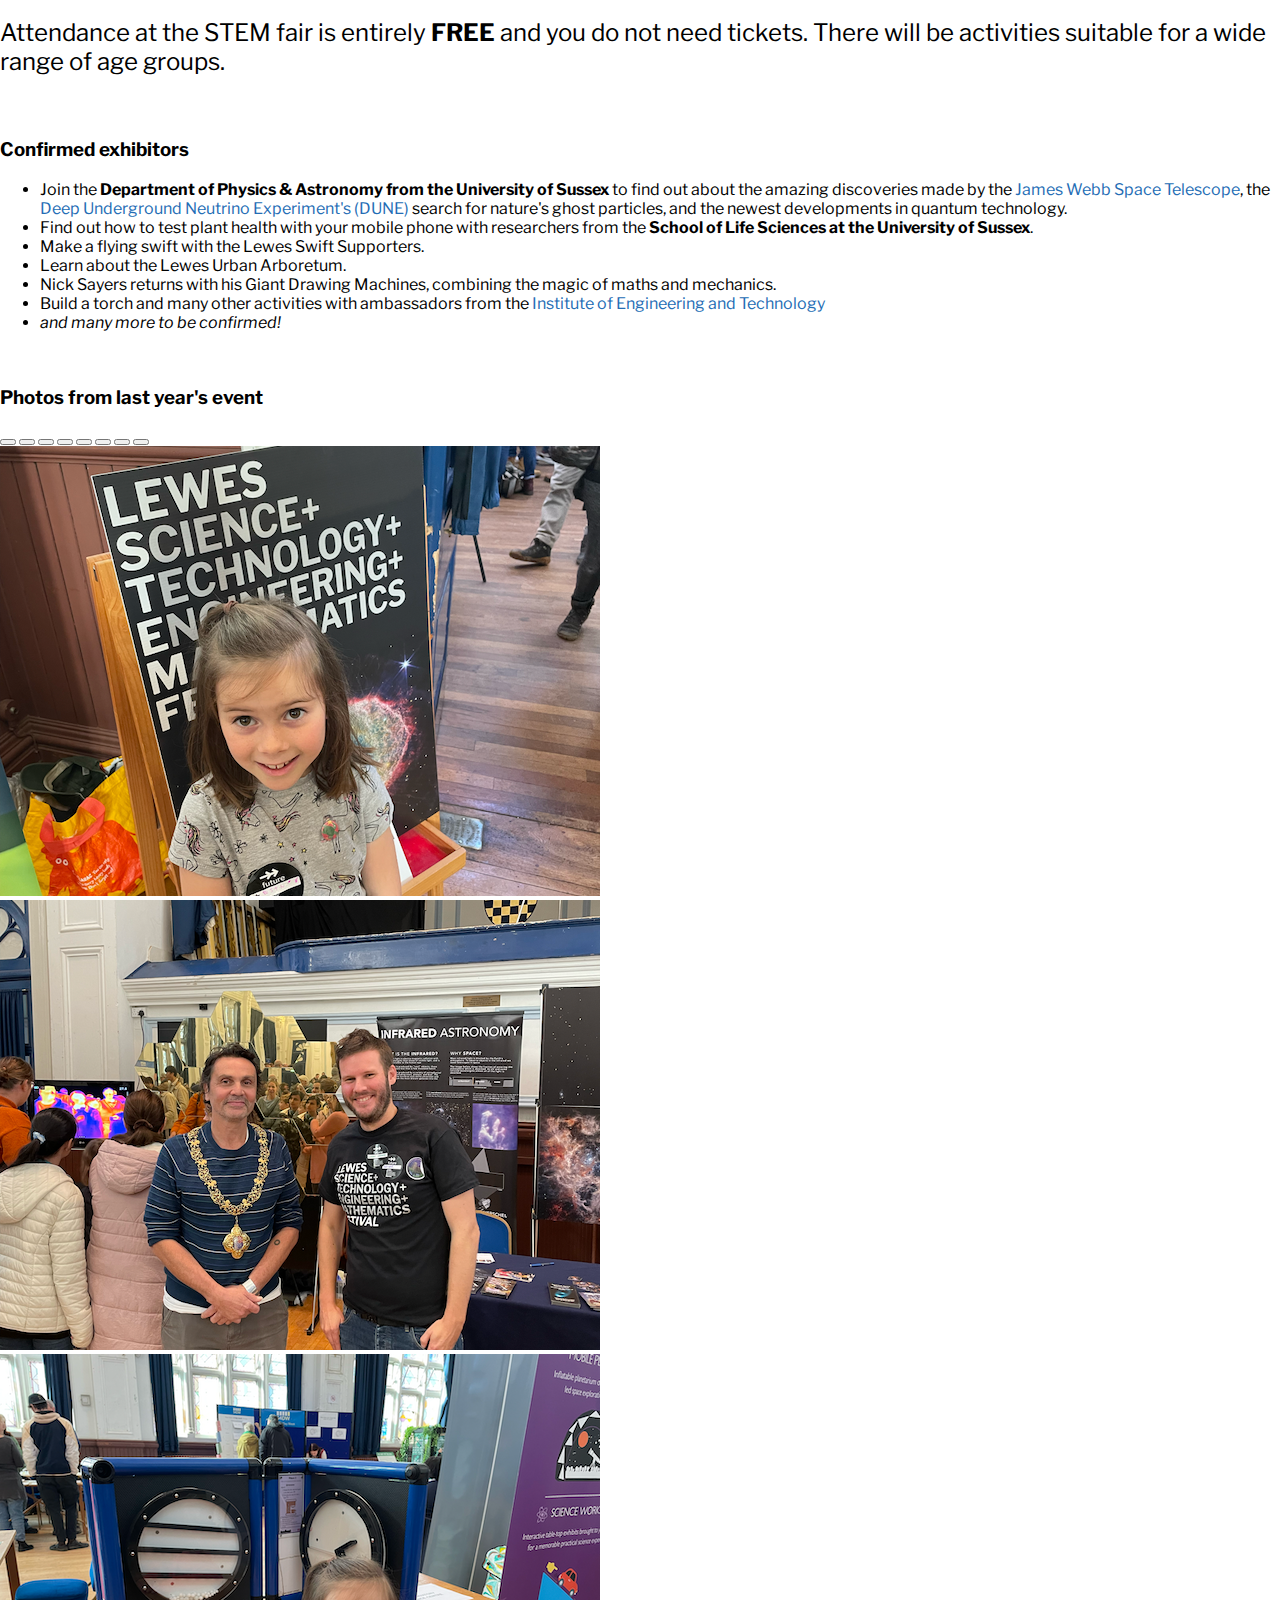
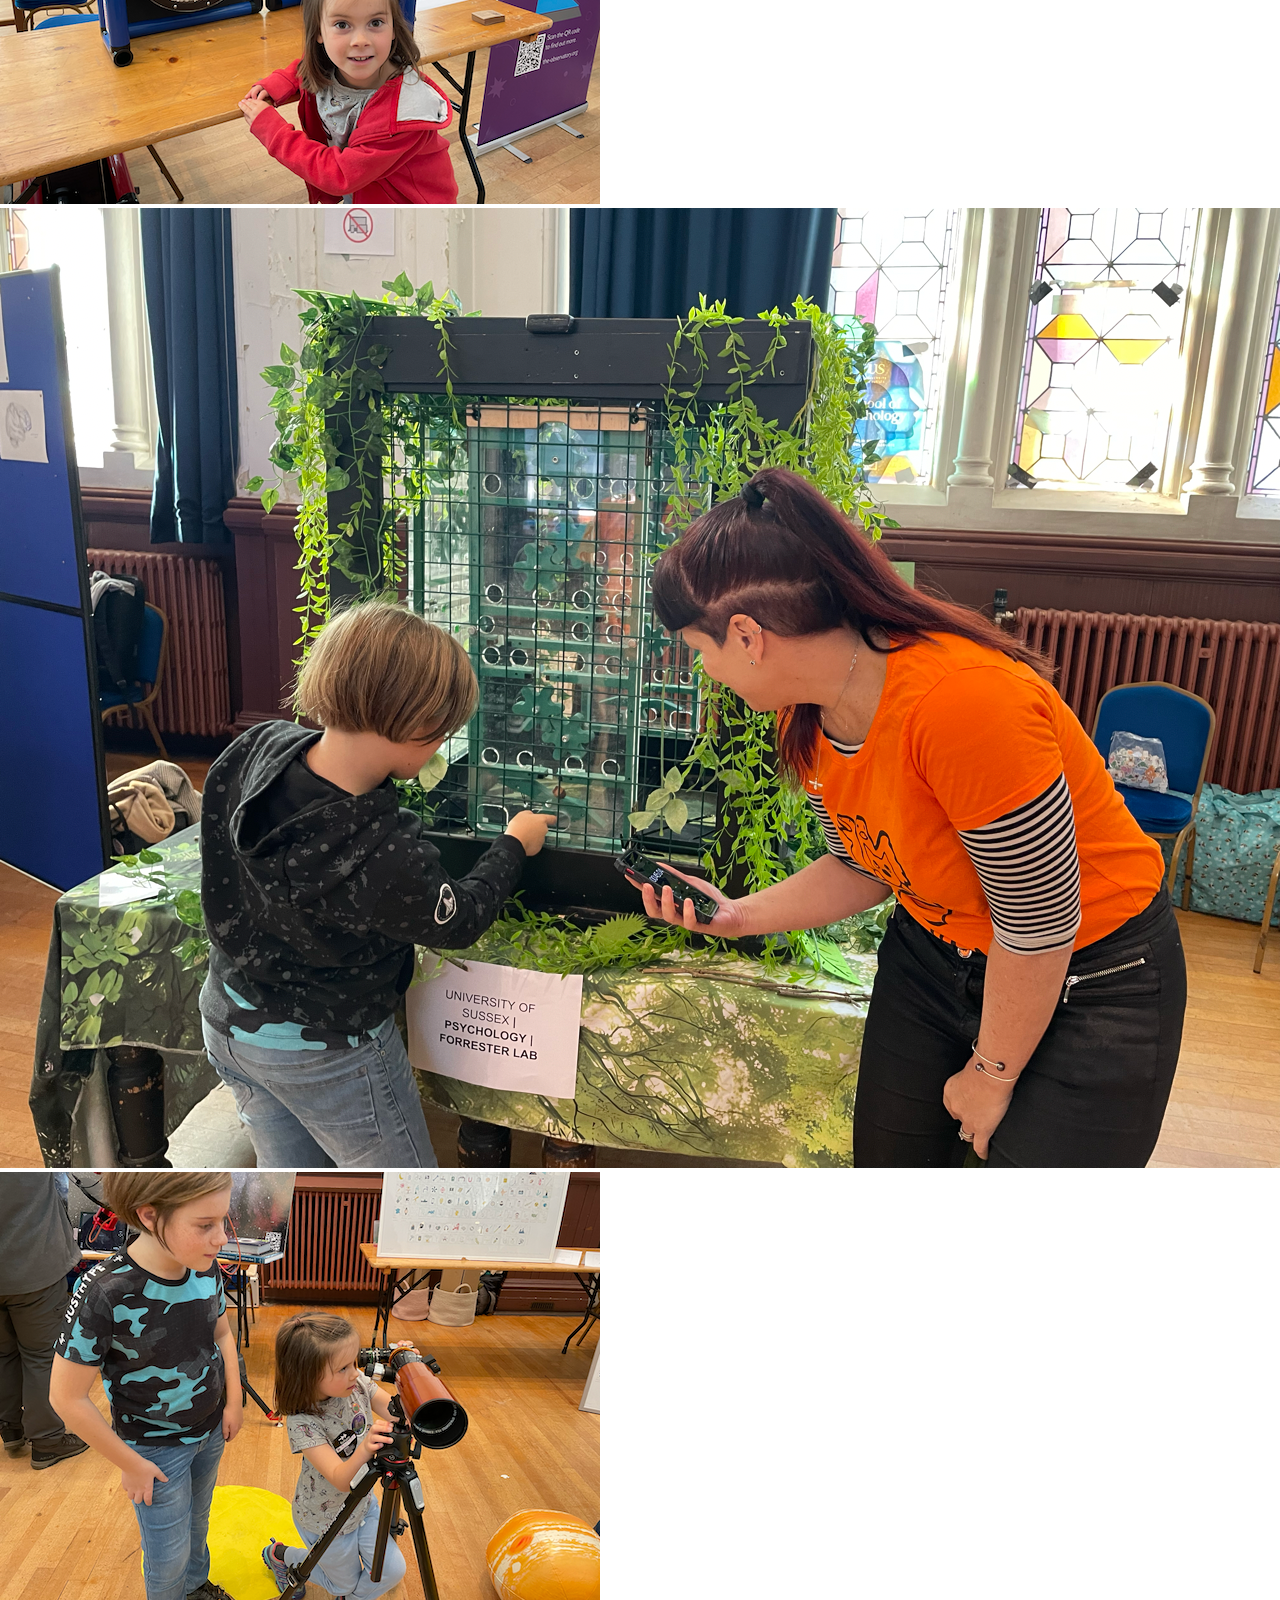
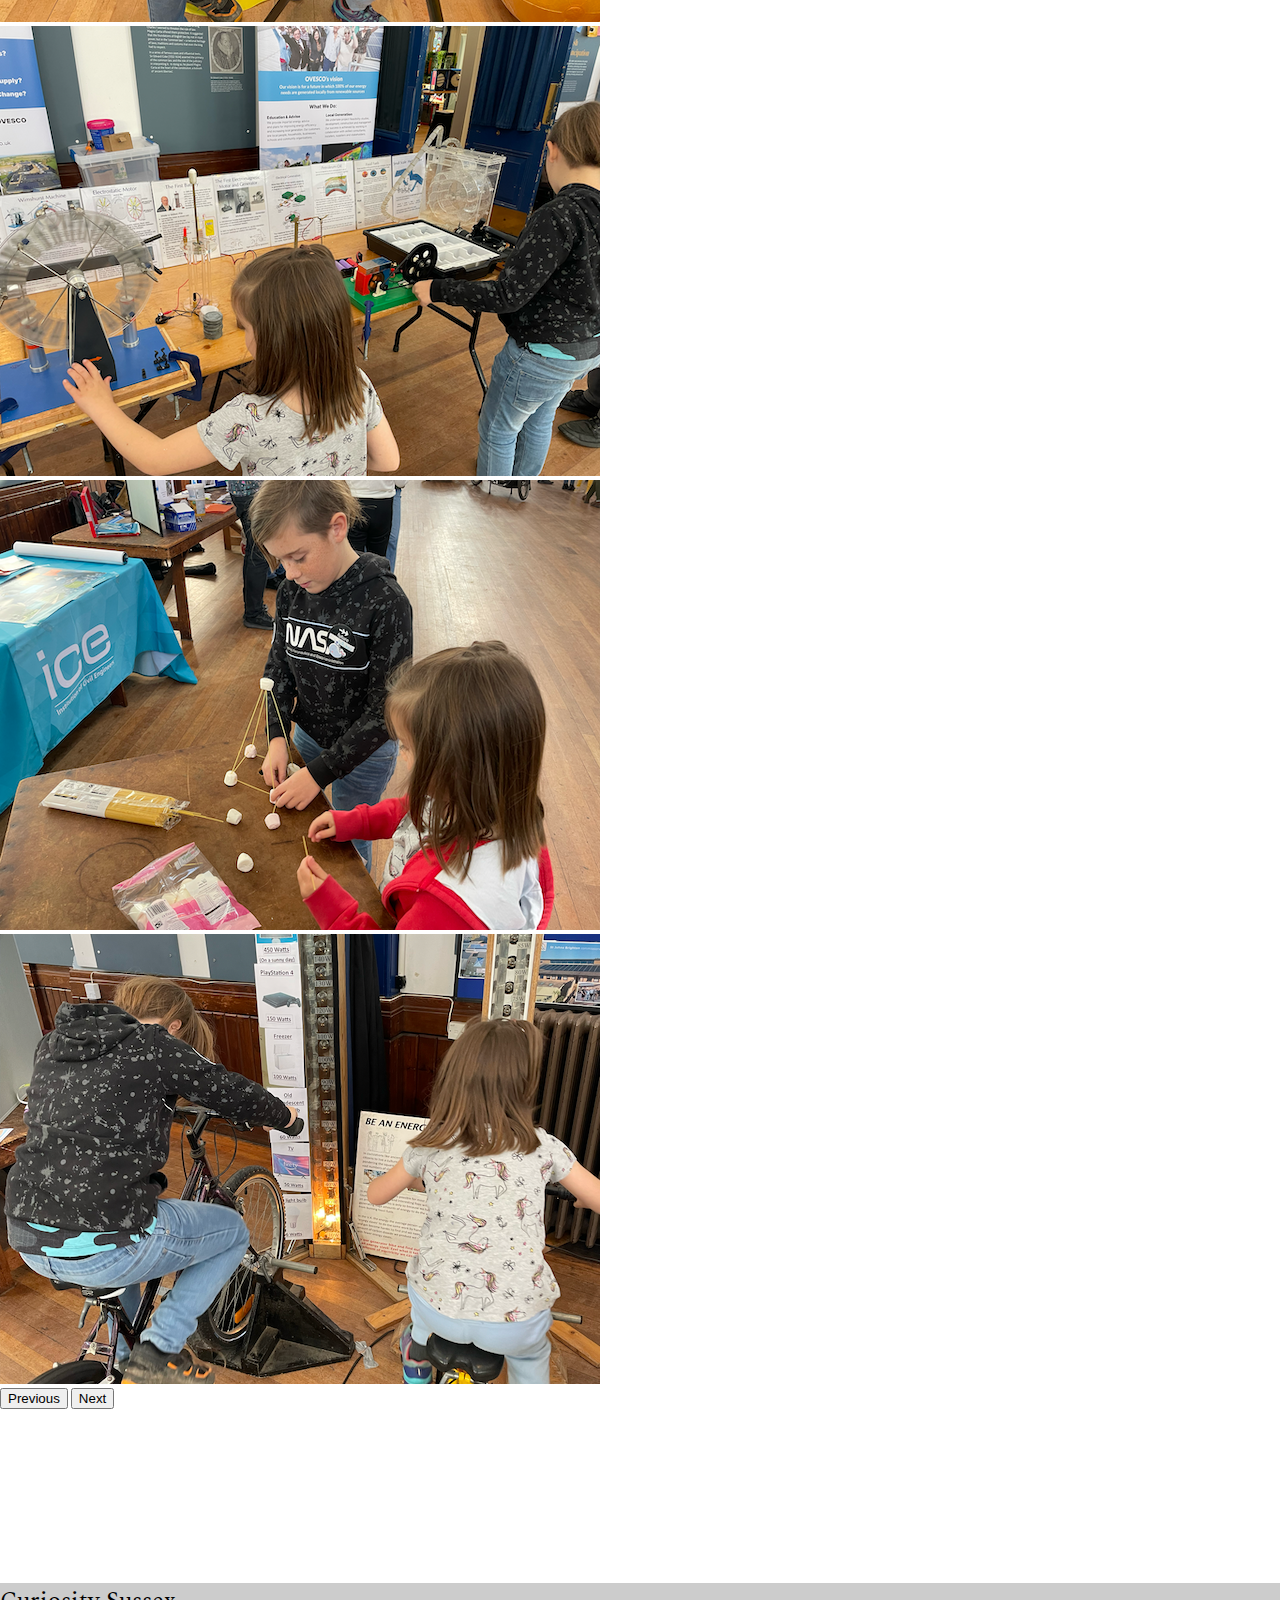
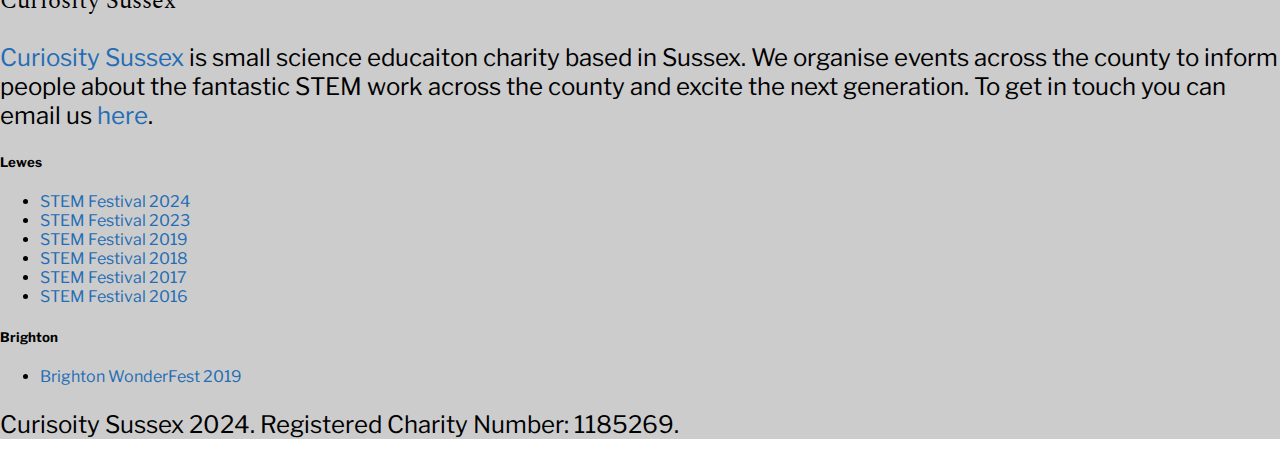
==== commit fd15c62c: "updated" ====
--- a/lewes/24.html
+++ b/lewes/24.html
@@ -127,9 +127,9 @@
       <ul class="fs-4">
         <li>2.30pm | <b><a href="https://www.ticketsource.co.uk/lewesstemsymposium/john-hinton-ensonglopedia/e-jkxzam">John Hinton</b></a> (singer/songwriter) <b>Ensonglopedia of Science</b><br></li>
 
-        <li>3.30pm | <b><a href="https://www.ticketsource.co.uk/lewesstemsymposium/emily-thrift-plastic-ingestion-by-uk-hedgehogs/e-dmolax">Emily Thrift</b></a> (University of Sussex) | <b>Plastic Ingestion by UK Hedgehogs</b></li>
+        <li>3.30pm | <b><a href="https://www.ticketsource.co.uk/lewesstemsymposium/emily-thrift-plastic-ingestion-by-uk-hedgehogs/e-dmolax">Emily Thrift</b></a> (University of Sussex) | <b>Protecting our Hedgehogs</b></li>
         
-        <li>4.30pm | <b><a href="https://www.ticketsource.co.uk/lewesstemsymposium/prof-julie-weeds-looking-inside-chatgpt/e-gxarqe">Prof. Julie Weeds</b></a> (University of Sussex) </b></a> | <b> Looking inside ChatGPT </b></li>
+        <li>4.30pm | <b><a href="https://www.ticketsource.co.uk/lewesstemsymposium/prof-julie-weeds-looking-inside-chatgpt/e-gxarqe">Prof. Julie Weeds</b></a> (University of Sussex) </b></a> | <b> Can you trust artificial intelligence?</b></li>
 
         <li>5.30pm | <b><a href="https://www.ticketsource.co.uk/lewesstemsymposium/miles-jenner-authentically-brewed/e-bvlgjd">Miles Jenner</b></a> (Harveys Bewery) |  <b> Authentically Brewed </b></li>
 
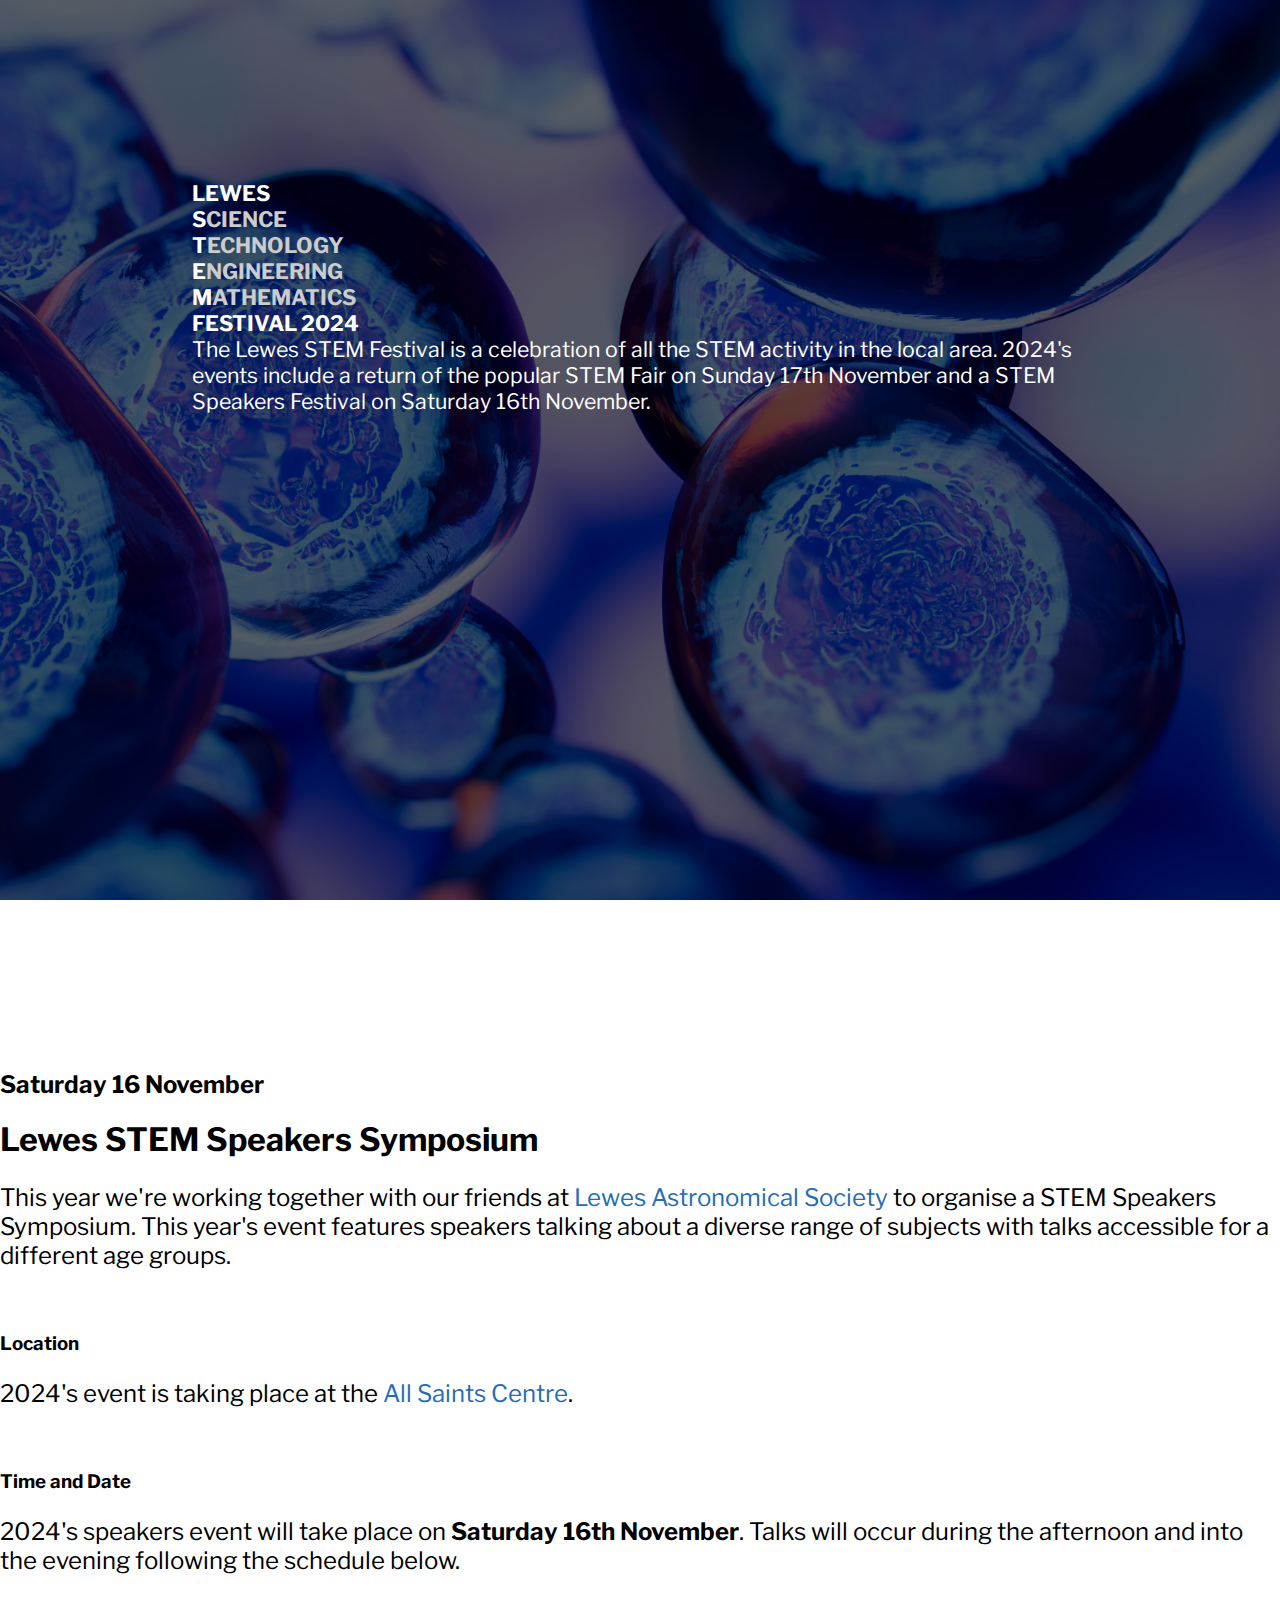
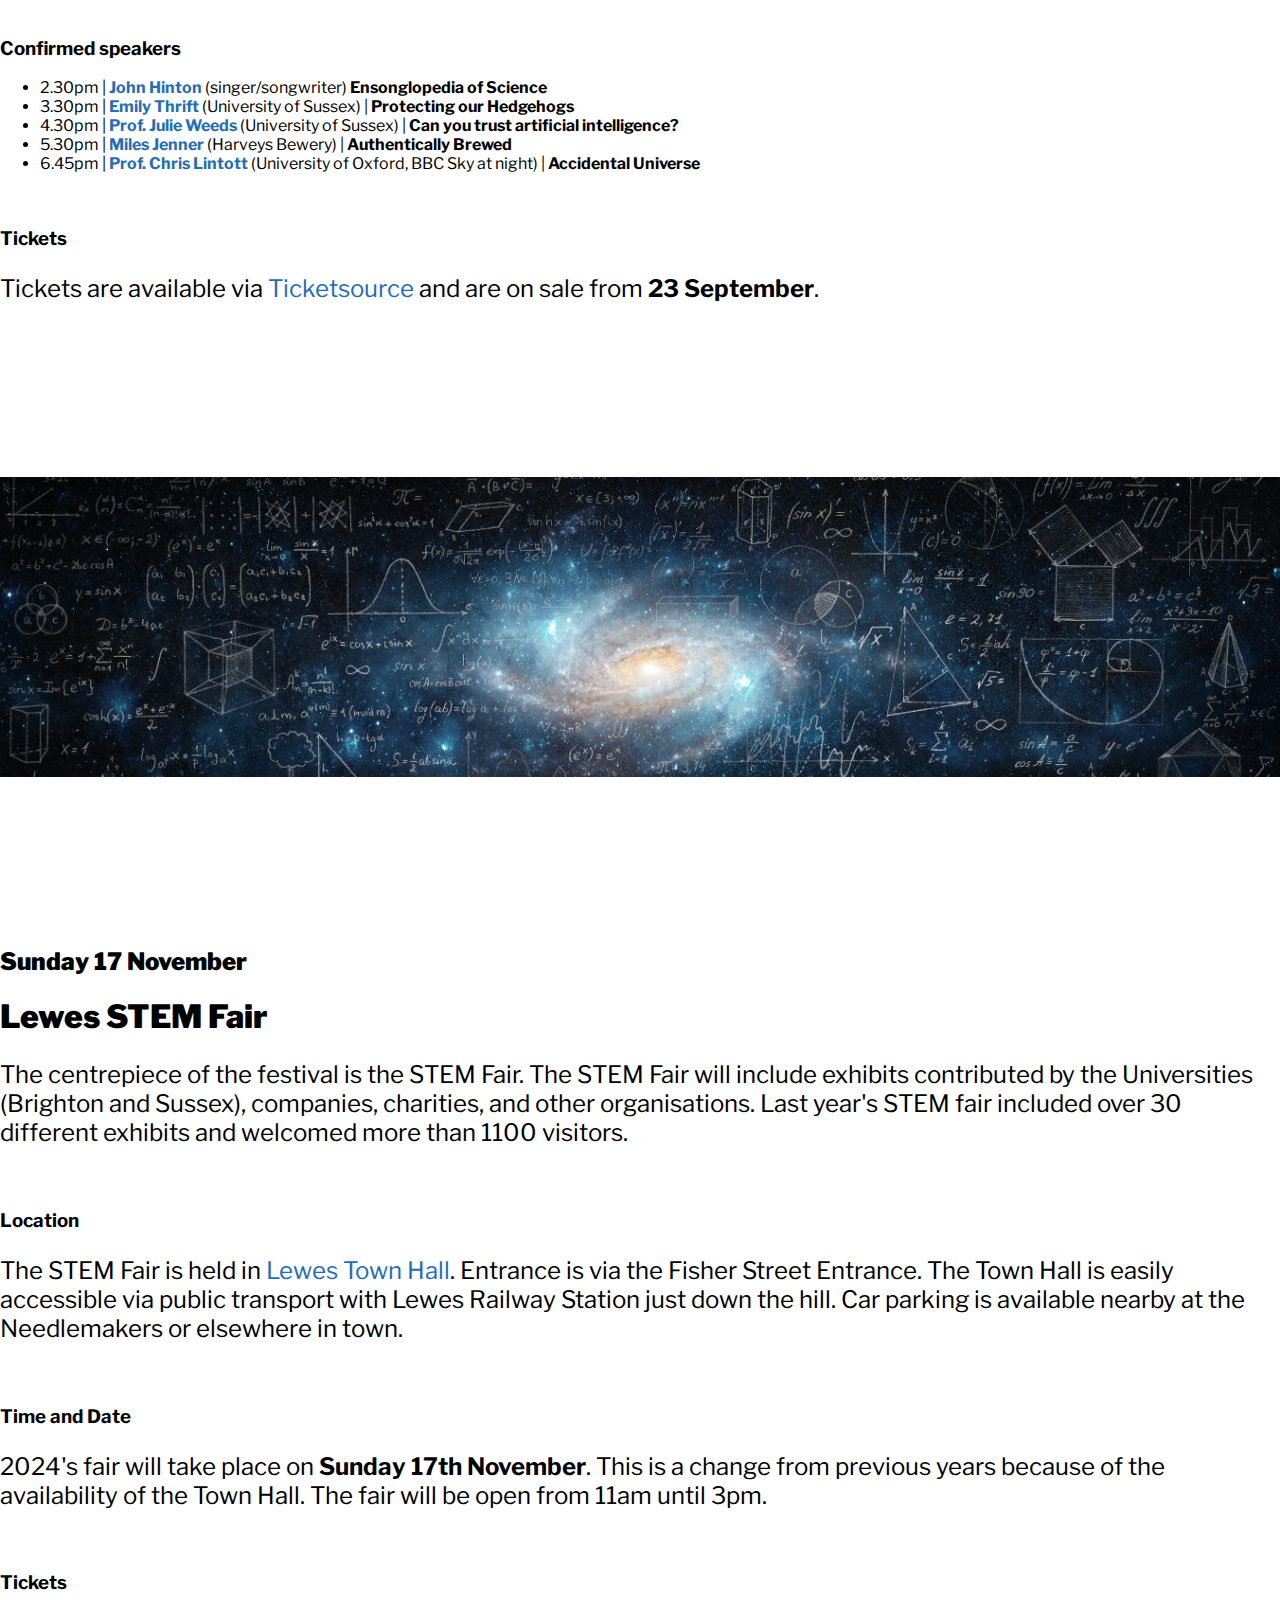
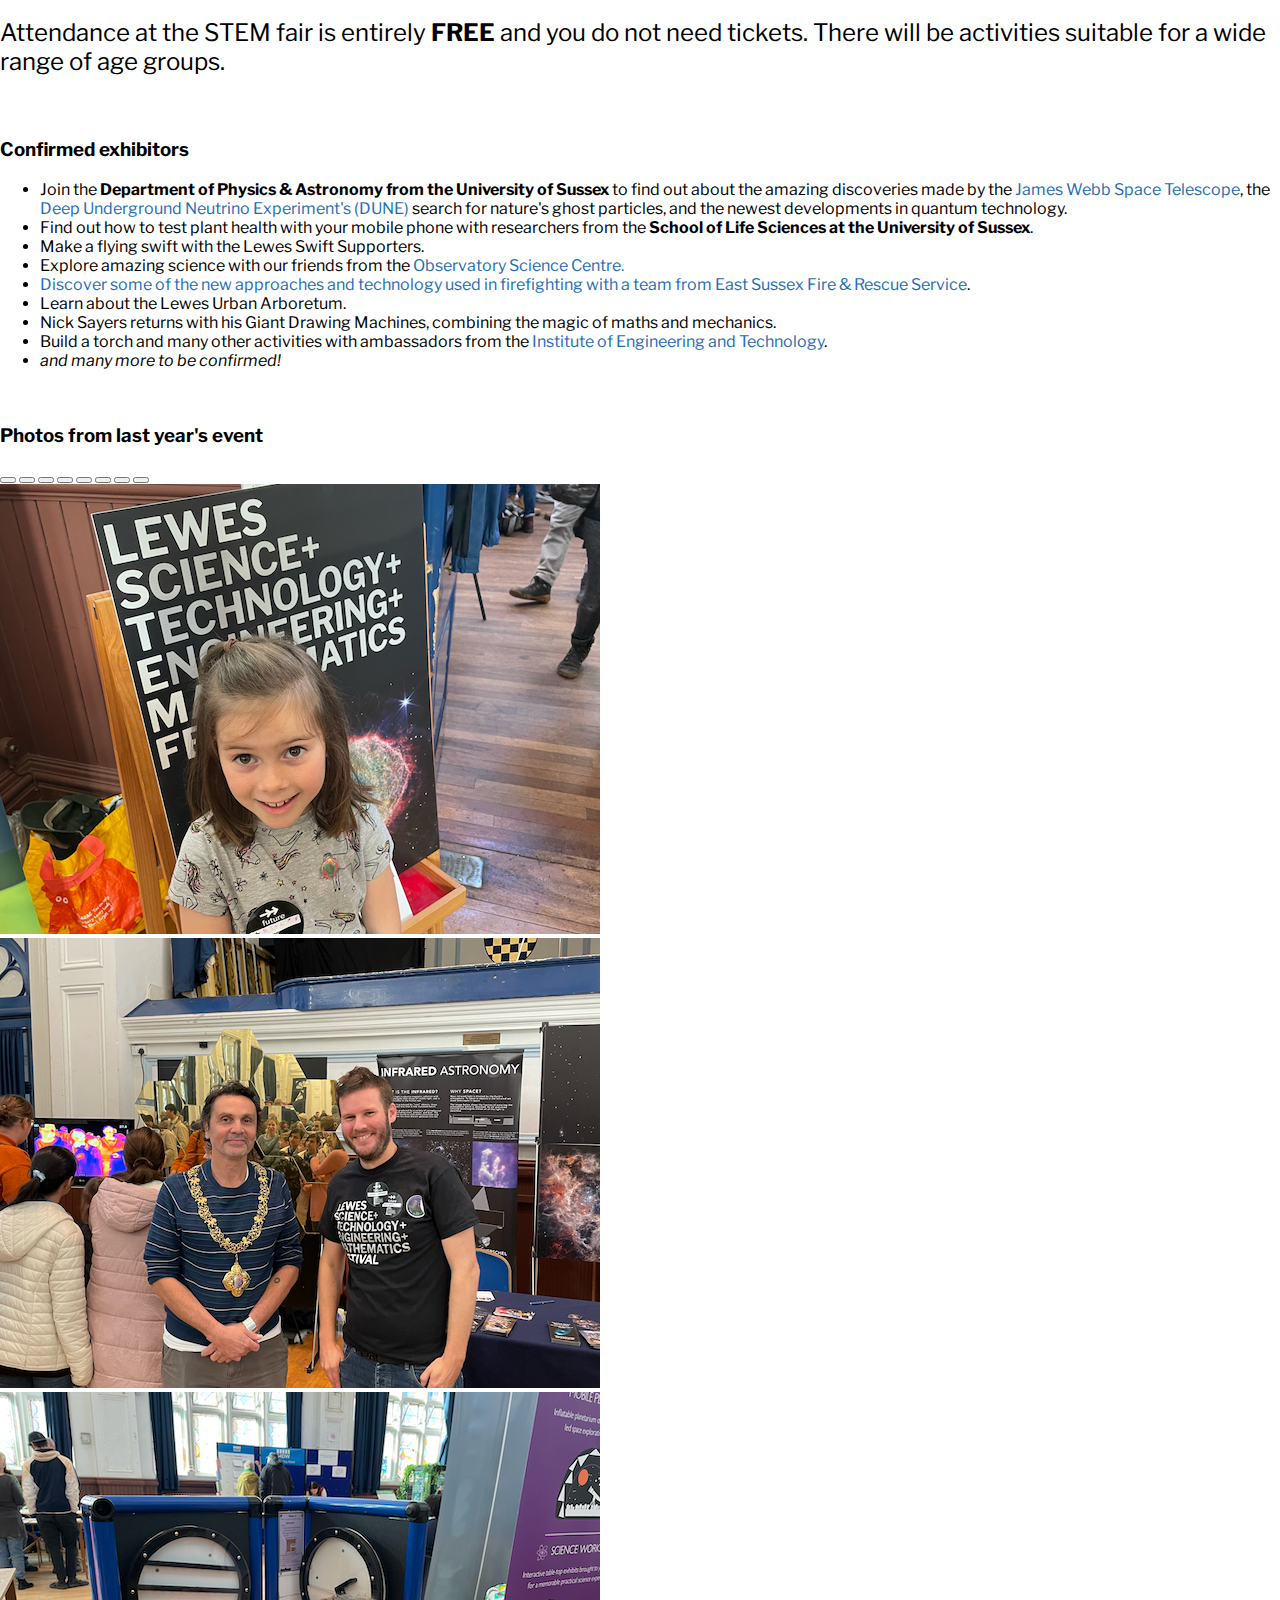
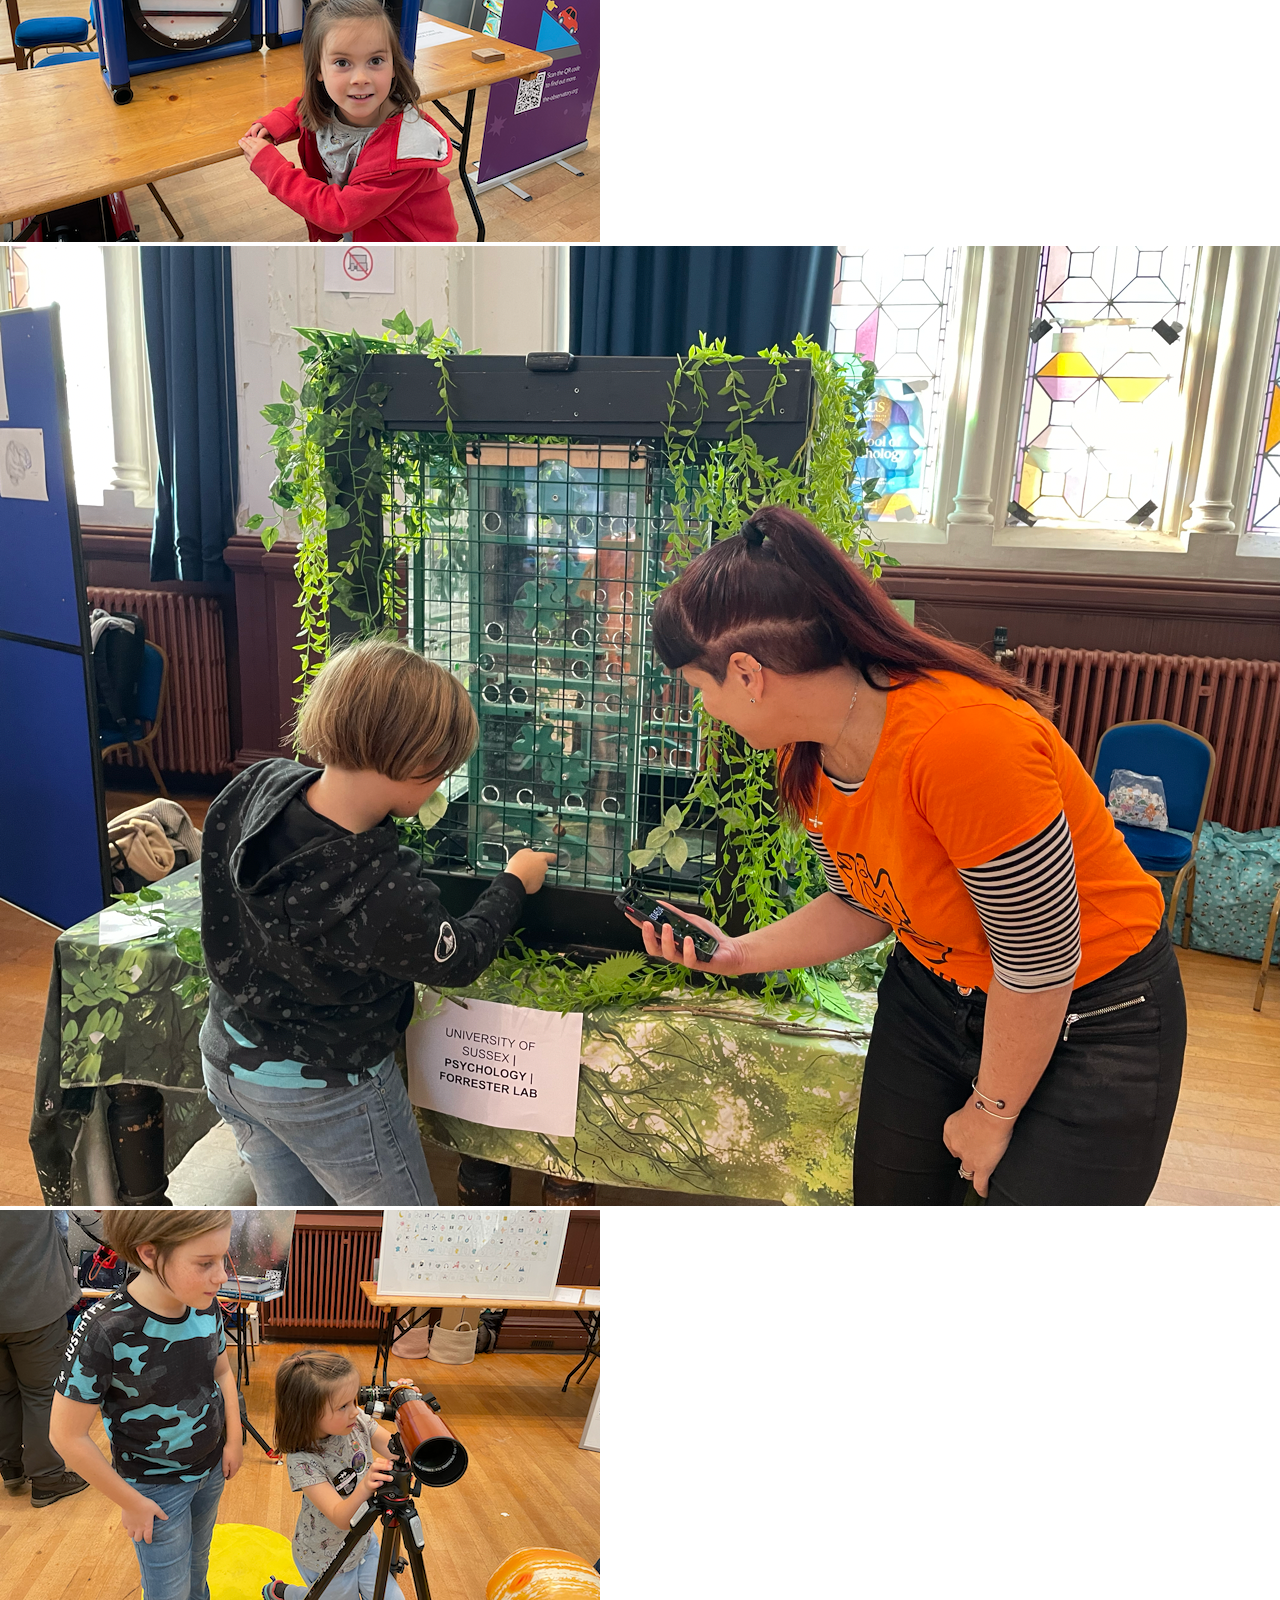
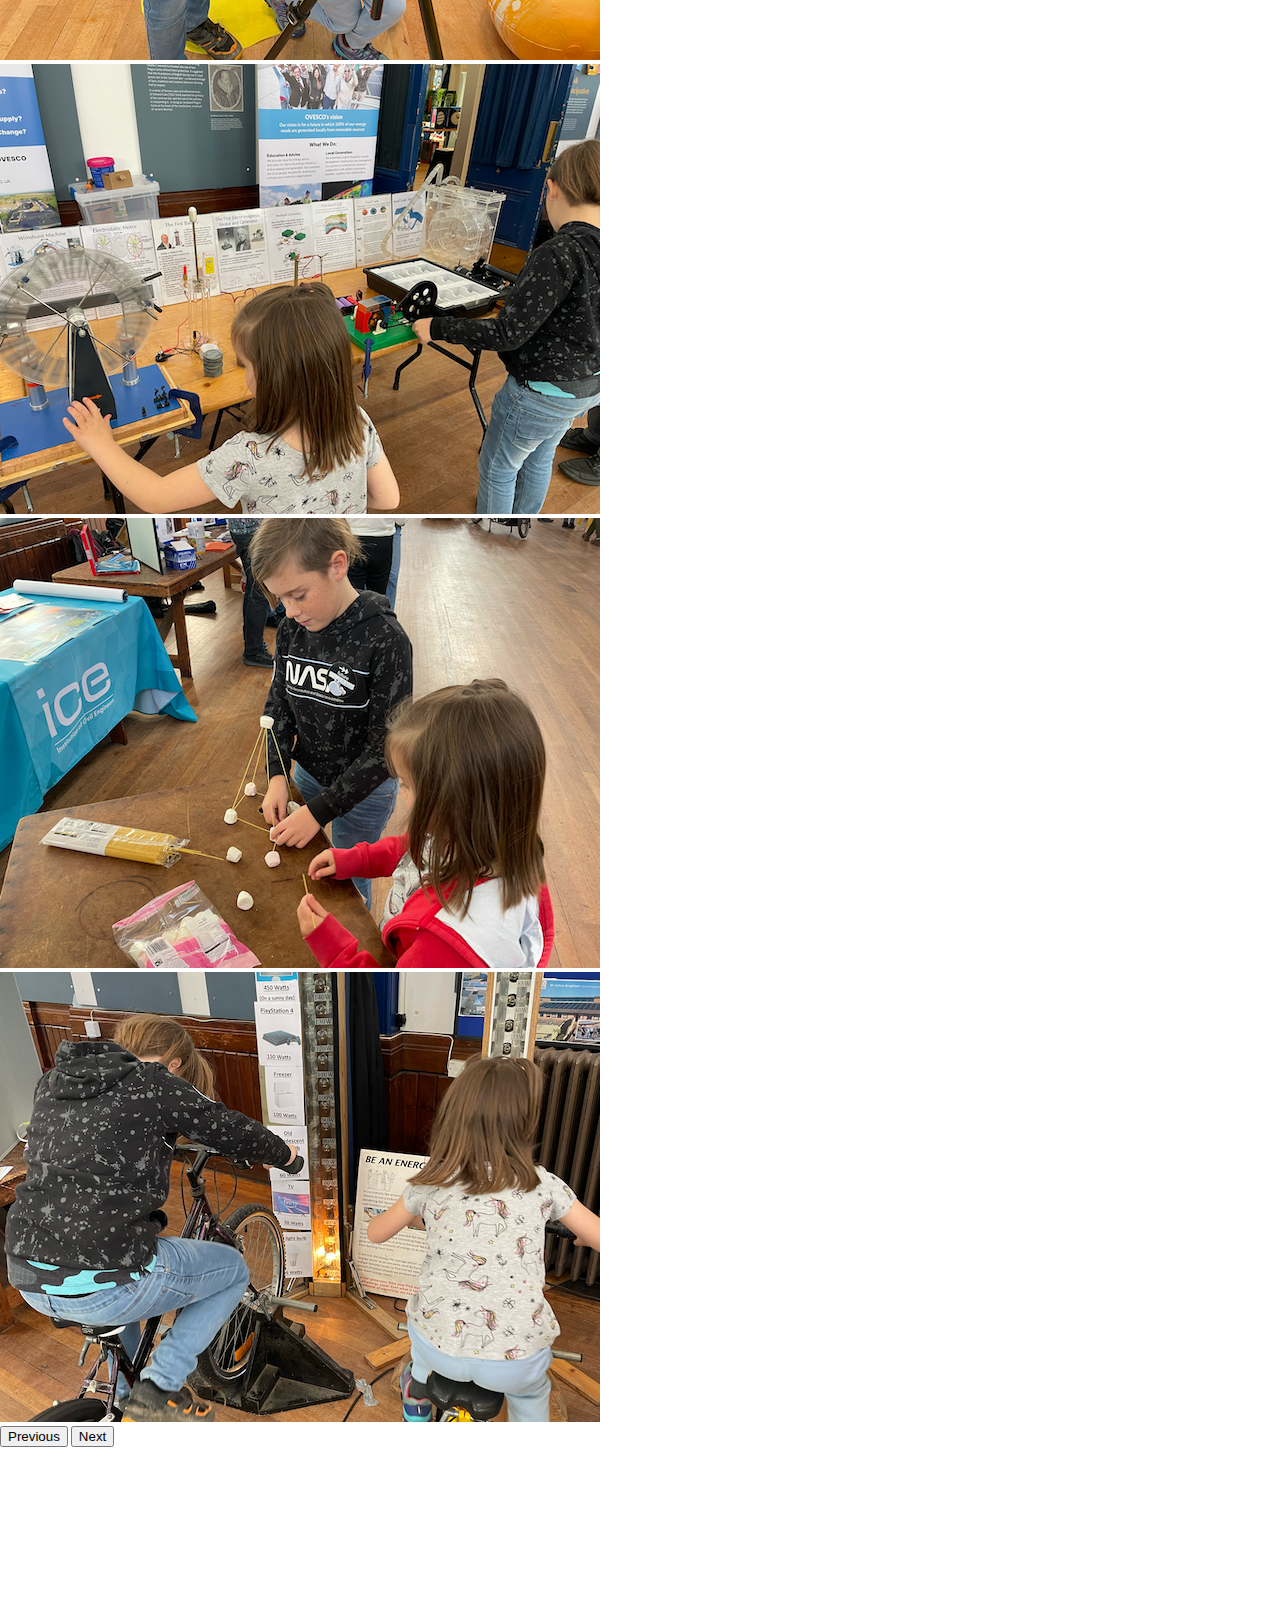
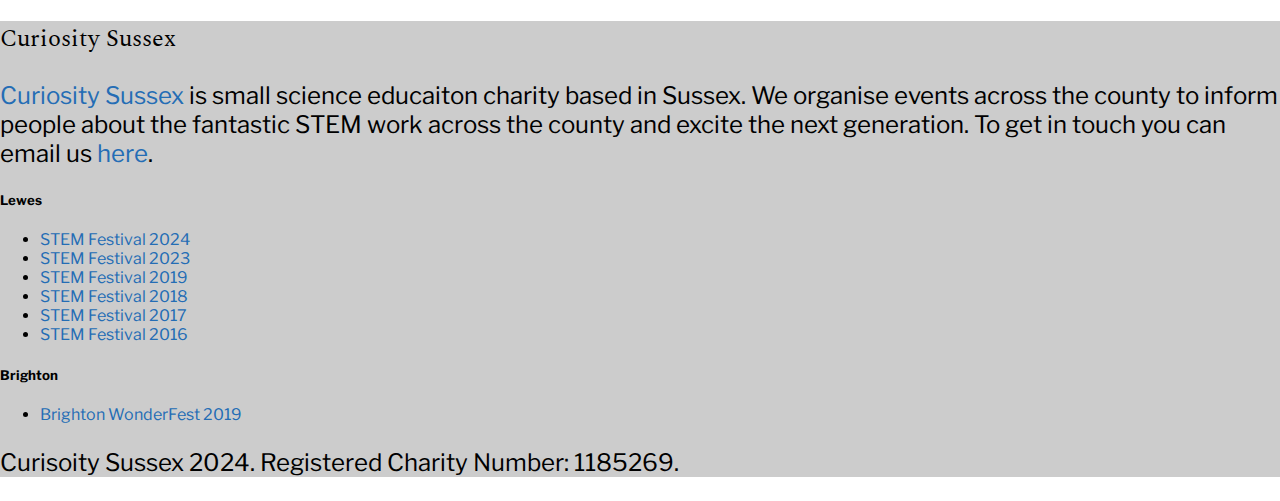
==== commit 6f08e192: "updated" ====
--- a/lewes/24.html
+++ b/lewes/24.html
@@ -175,9 +175,11 @@
         <li>Join the <b>Department of Physics & Astronomy from the University of Sussex</b> to find out about the amazing discoveries made by the <a href="https://esawebb.org">James Webb Space Telescope</a>, the <a href="https://www.dunescience.org">Deep Underground Neutrino Experiment's (DUNE)</a> search for nature's ghost particles, and the newest developments in quantum technology.</li>
         <li>Find out how to test plant health with your mobile phone with researchers from the <b>School of Life Sciences at the University of Sussex</b>.
         <li>Make a flying swift with the Lewes Swift Supporters.</li>
-        <li>Learn about the Lewes Urban Arboretum.</li>
+        <li>Explore amazing science with our friends from the <a href="https://www.the-observatory.org">Observatory Science Centre.</li>
+        <li>Discover some of the new approaches and technology used in firefighting with a team from <a href="https://www.esfrs.org">East Sussex Fire & Rescue Service</a>.</li>
+        <li>Learn about the Lewes Urban Arboretum.</li> 
         <li>Nick Sayers returns with his Giant Drawing Machines, combining the magic of maths and mechanics.</li>
-        <li>Build a torch and many other activities with ambassadors from the <a href="https://www.theiet.org">Institute of Engineering and Technology</a></li>
+        <li>Build a torch and many other activities with ambassadors from the <a href="https://www.theiet.org">Institute of Engineering and Technology</a>.</li>
         <li><em>and many more to be confirmed!</em></li>
       </ul><br>
 
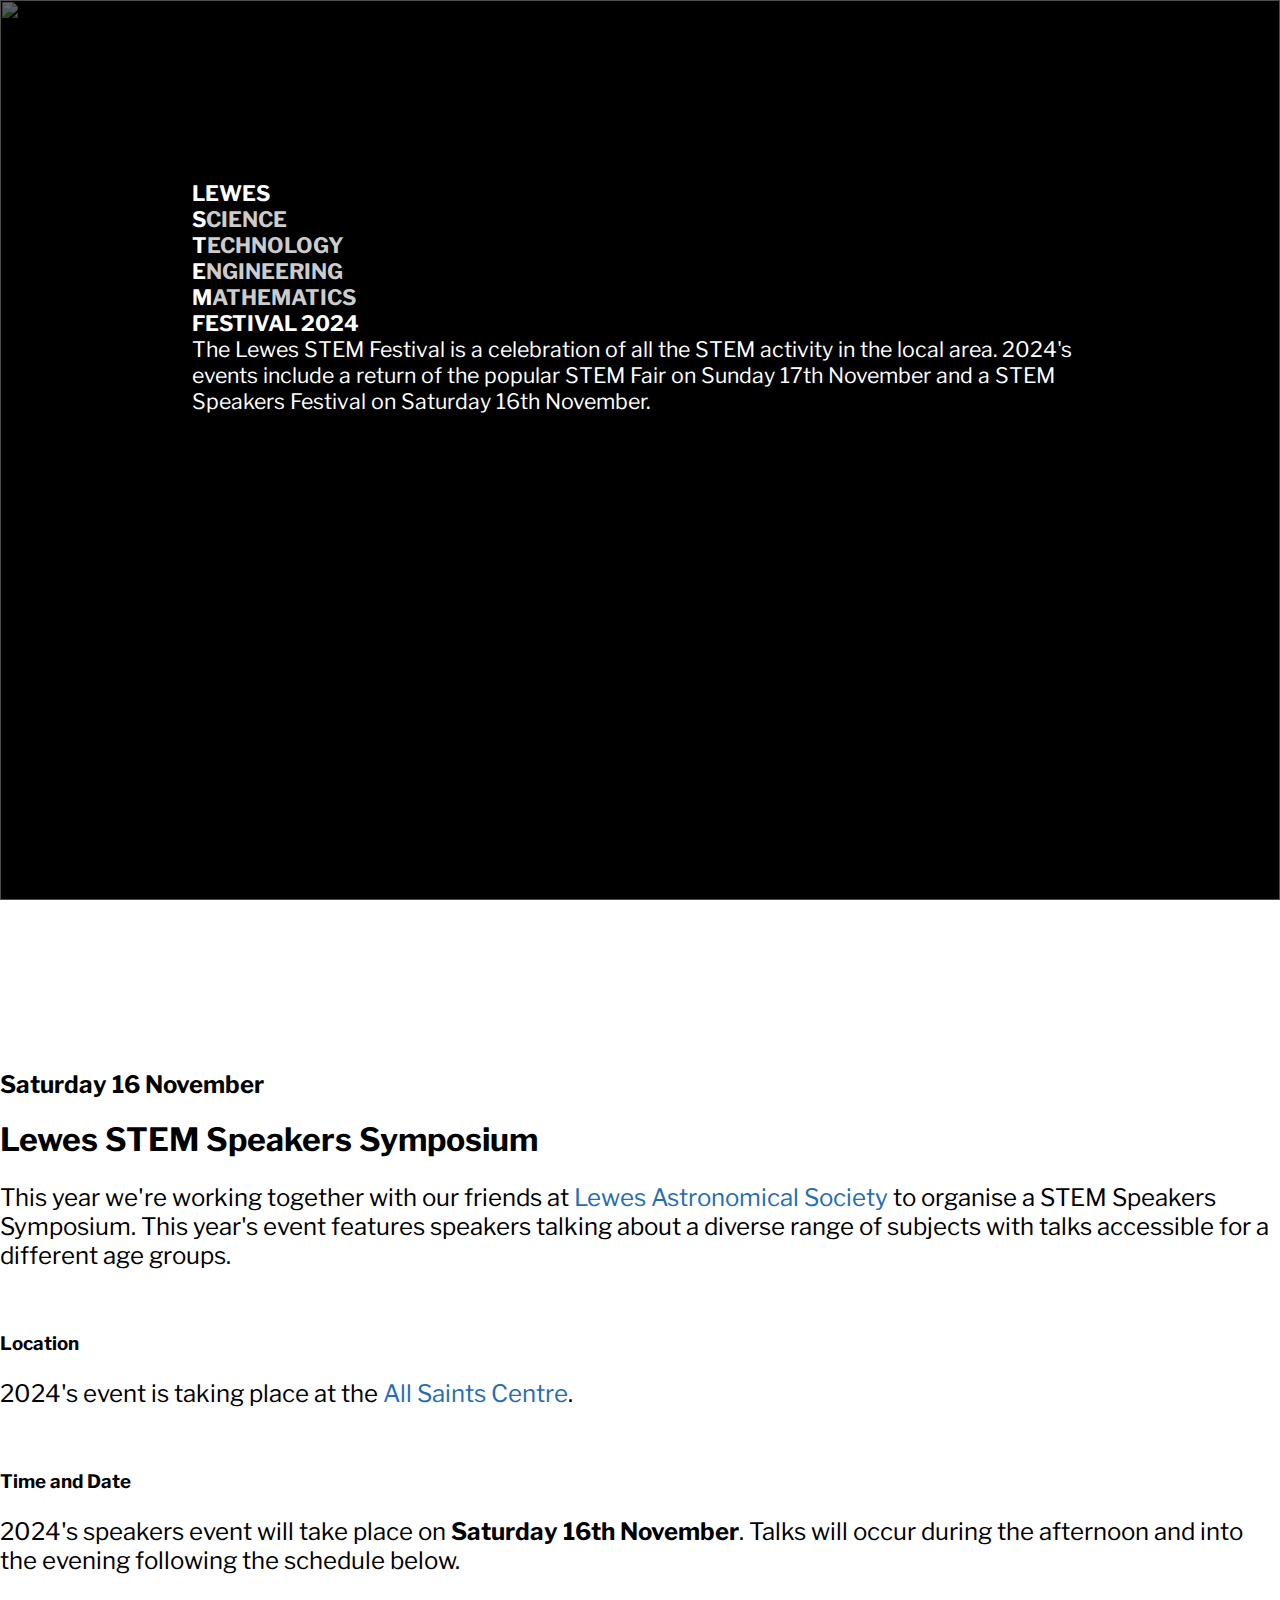
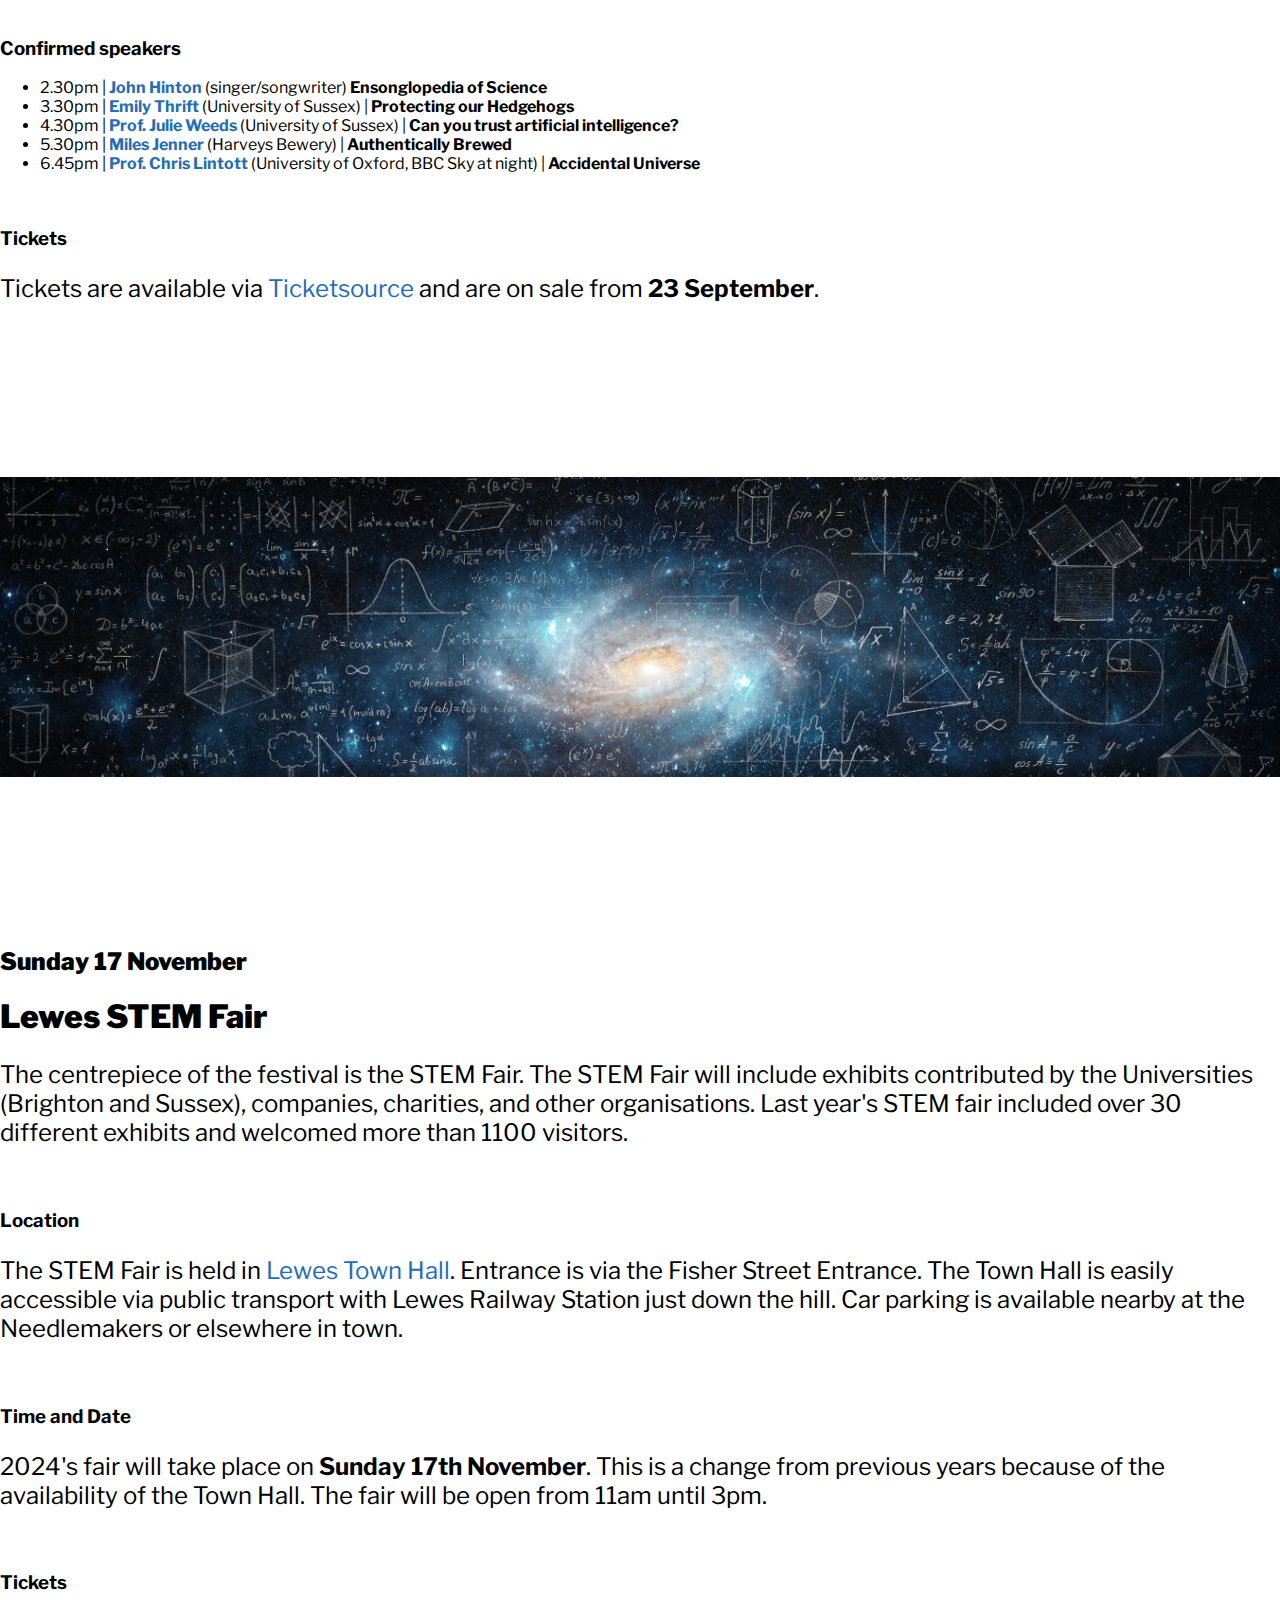
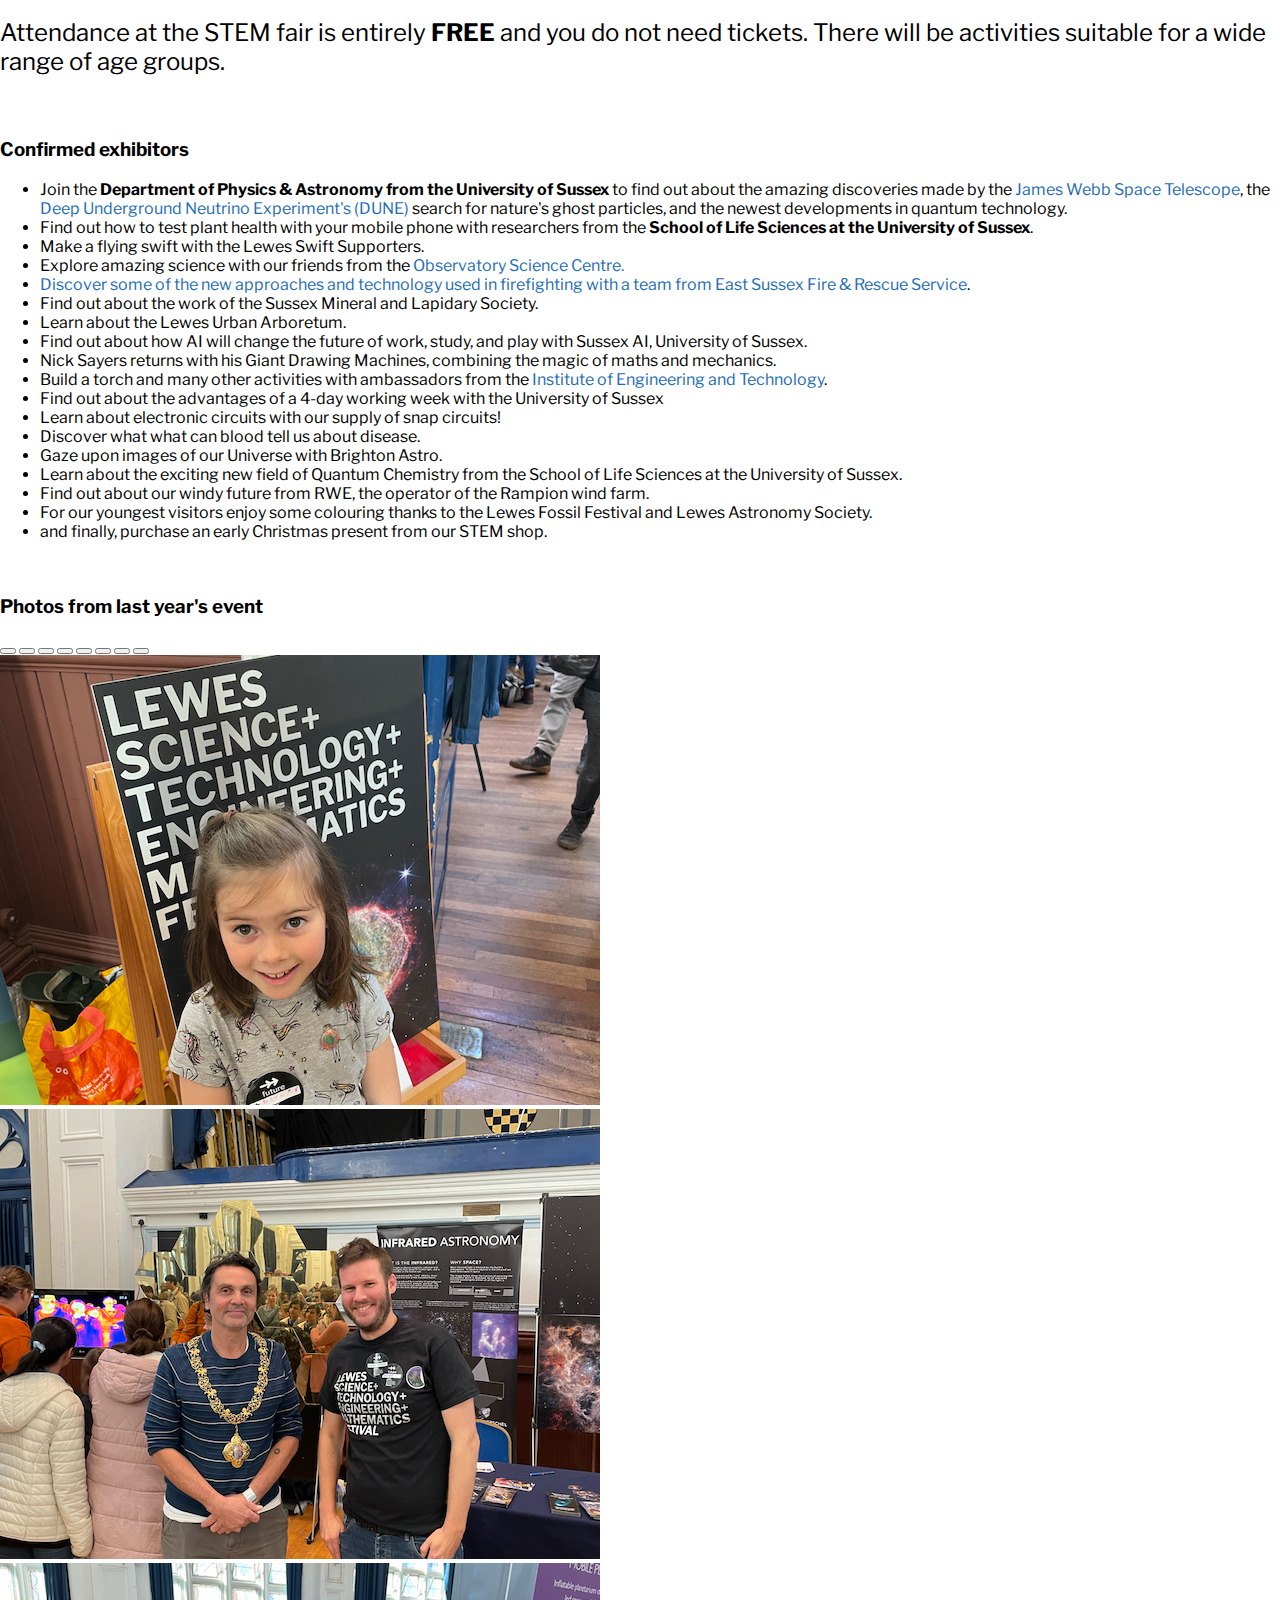
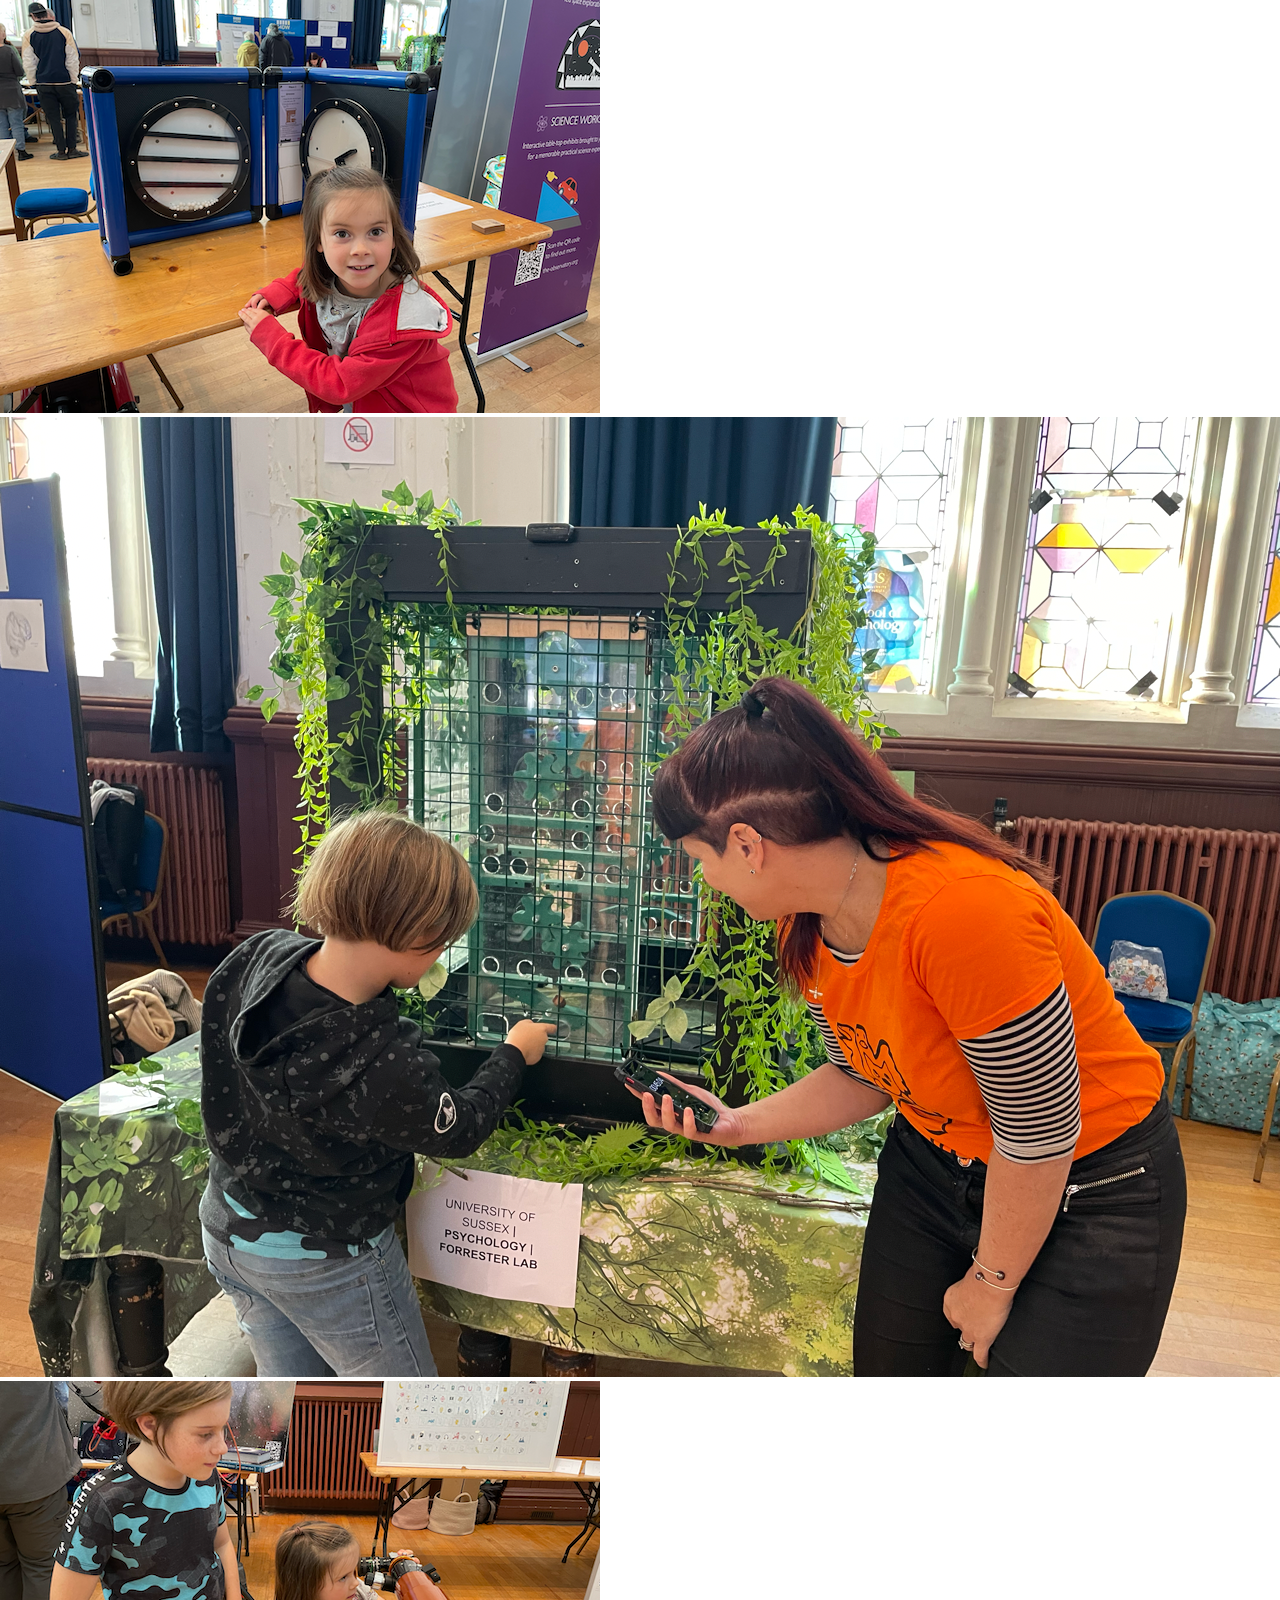
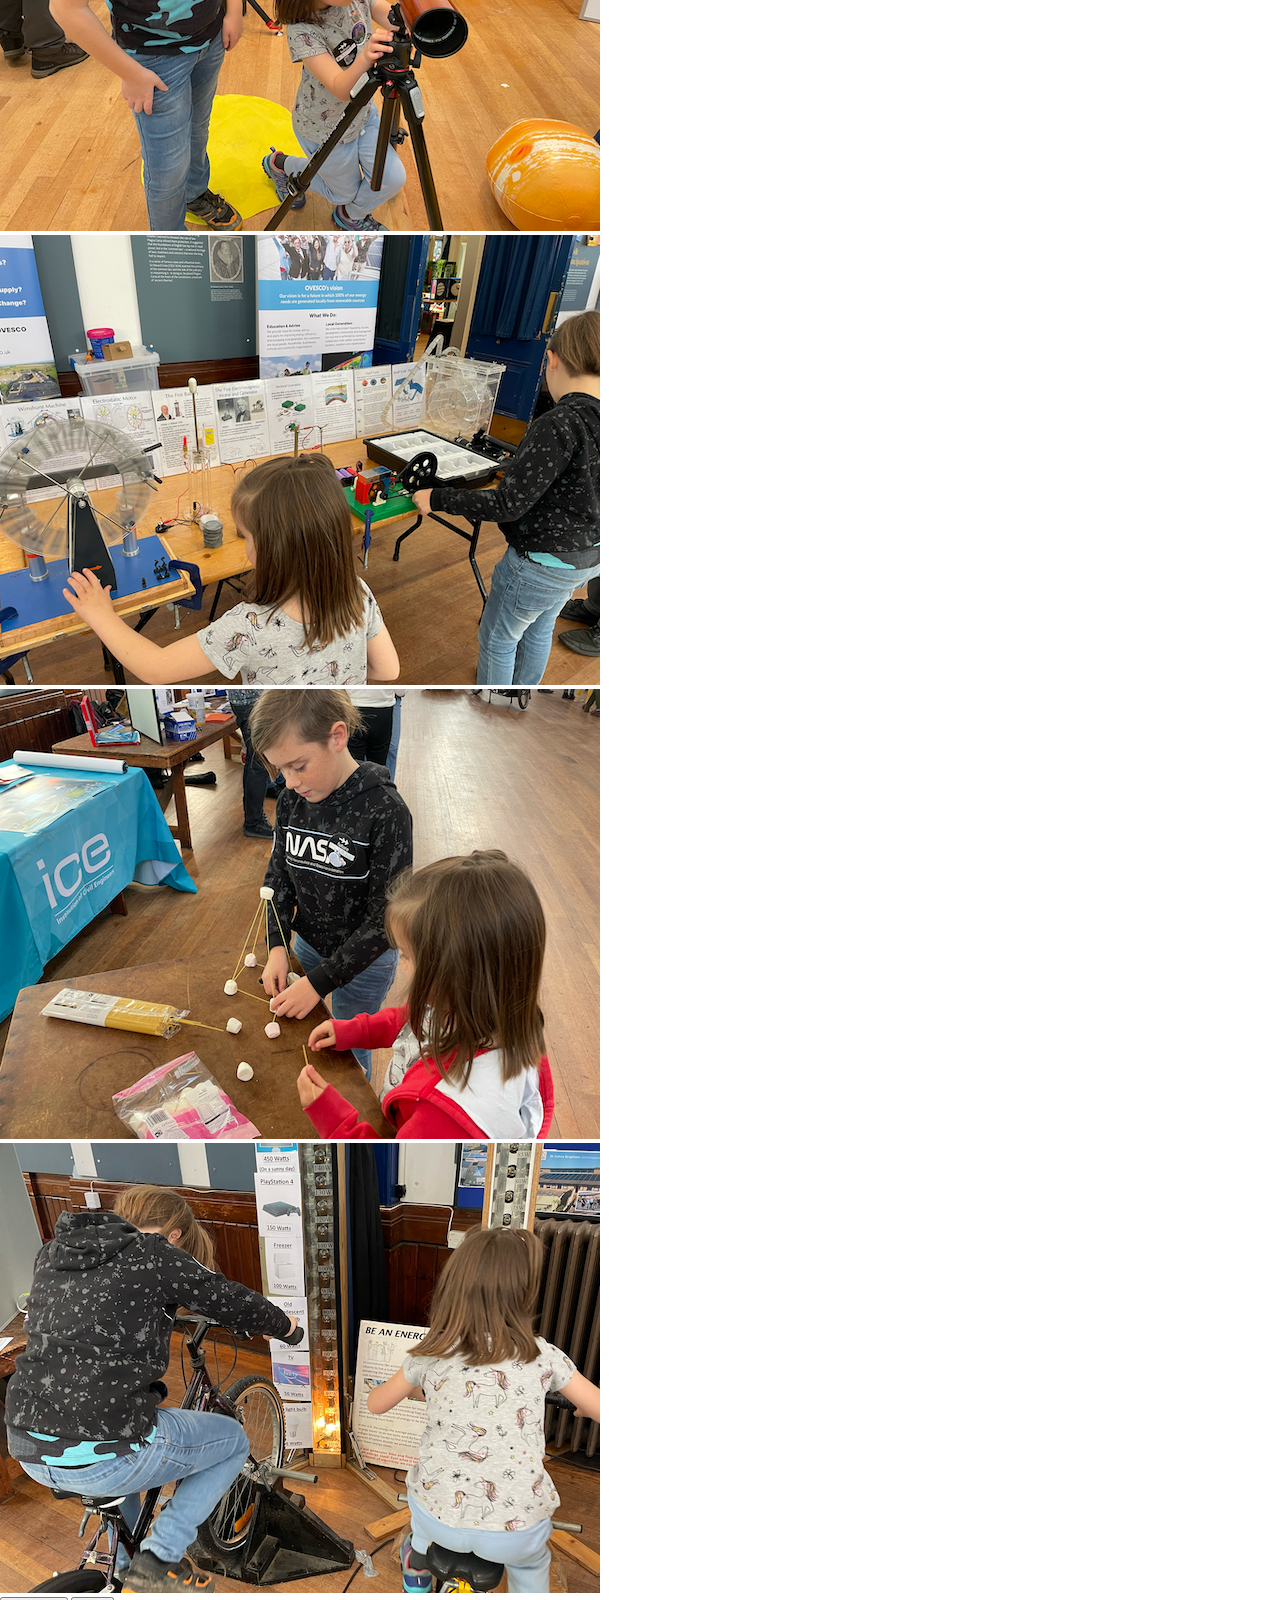
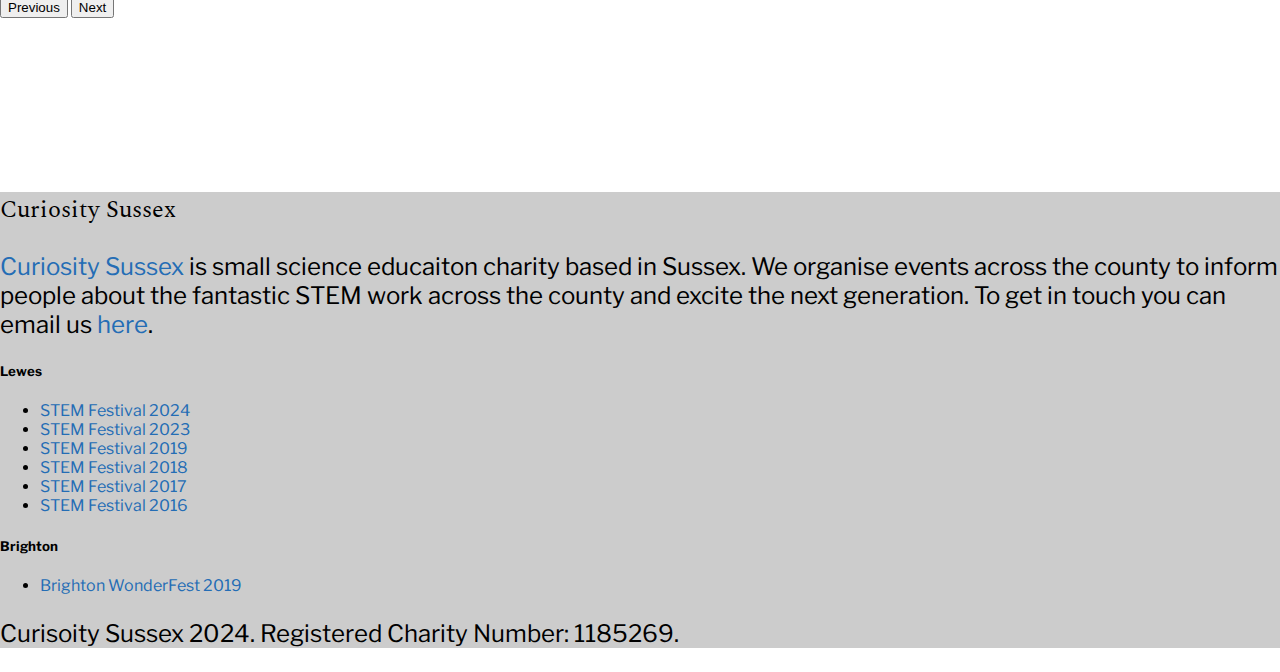
==== commit e0ebafc3: "updated" ====
--- a/lewes/24.html
+++ b/lewes/24.html
@@ -81,7 +81,7 @@
   –––––––––––––––––––––––––––––––––––––––––––––––––– -->
   <!-- <div class="container float-left"> -->
     <div class="splash_container">
-      <img src="images/AdobeStock_299322209.jpeg" class="image_overlay">
+      <img src="images/weic2425a_small.png" class="image_overlay">
       <div class="title_container container">
         <div class="title">
           
@@ -177,10 +177,19 @@
         <li>Make a flying swift with the Lewes Swift Supporters.</li>
         <li>Explore amazing science with our friends from the <a href="https://www.the-observatory.org">Observatory Science Centre.</li>
         <li>Discover some of the new approaches and technology used in firefighting with a team from <a href="https://www.esfrs.org">East Sussex Fire & Rescue Service</a>.</li>
+        <li>Find out about the work of the Sussex Mineral and Lapidary Society.</li>
         <li>Learn about the Lewes Urban Arboretum.</li> 
+        <li>Find out about how AI will change the future of work, study, and play with Sussex AI, University of Sussex.</li>
         <li>Nick Sayers returns with his Giant Drawing Machines, combining the magic of maths and mechanics.</li>
         <li>Build a torch and many other activities with ambassadors from the <a href="https://www.theiet.org">Institute of Engineering and Technology</a>.</li>
-        <li><em>and many more to be confirmed!</em></li>
+        <li>Find out about the advantages of a 4-day working week with the University of Sussex</li>
+        <li>Learn about electronic circuits with our supply of snap circuits!</li>
+        <li>Discover what what can blood tell us about disease.</li>
+        <li>Gaze upon images of our Universe with Brighton Astro.</li>
+        <li>Learn about the exciting new field of Quantum Chemistry from the School of Life Sciences at the University of Sussex.</li>
+        <li>Find out about our windy future from RWE, the operator of the Rampion wind farm.</li>
+        <li>For our youngest visitors enjoy some colouring thanks to the Lewes Fossil Festival and Lewes Astronomy Society.</li>
+        <li>and finally, purchase an early Christmas present from our STEM shop.</li>
       </ul><br>
 
     <h3>Photos from last year's event</h3>
